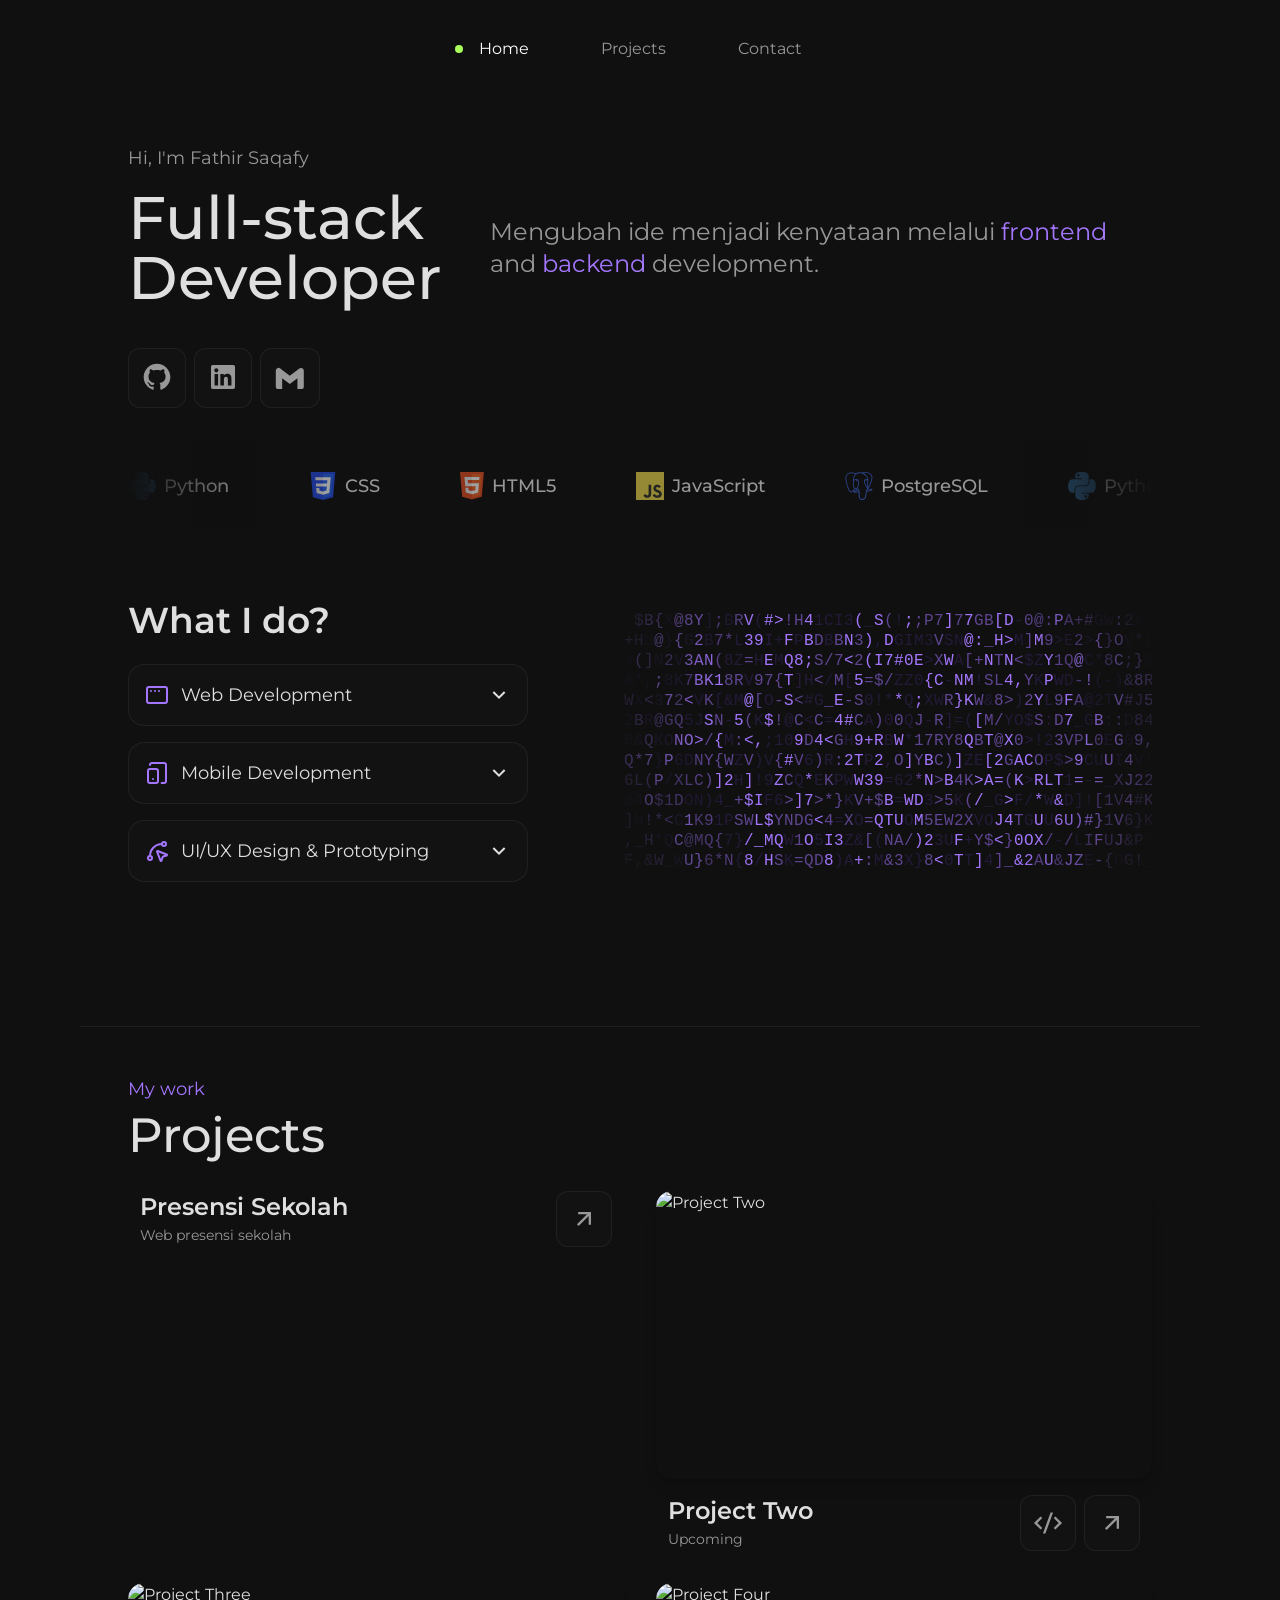
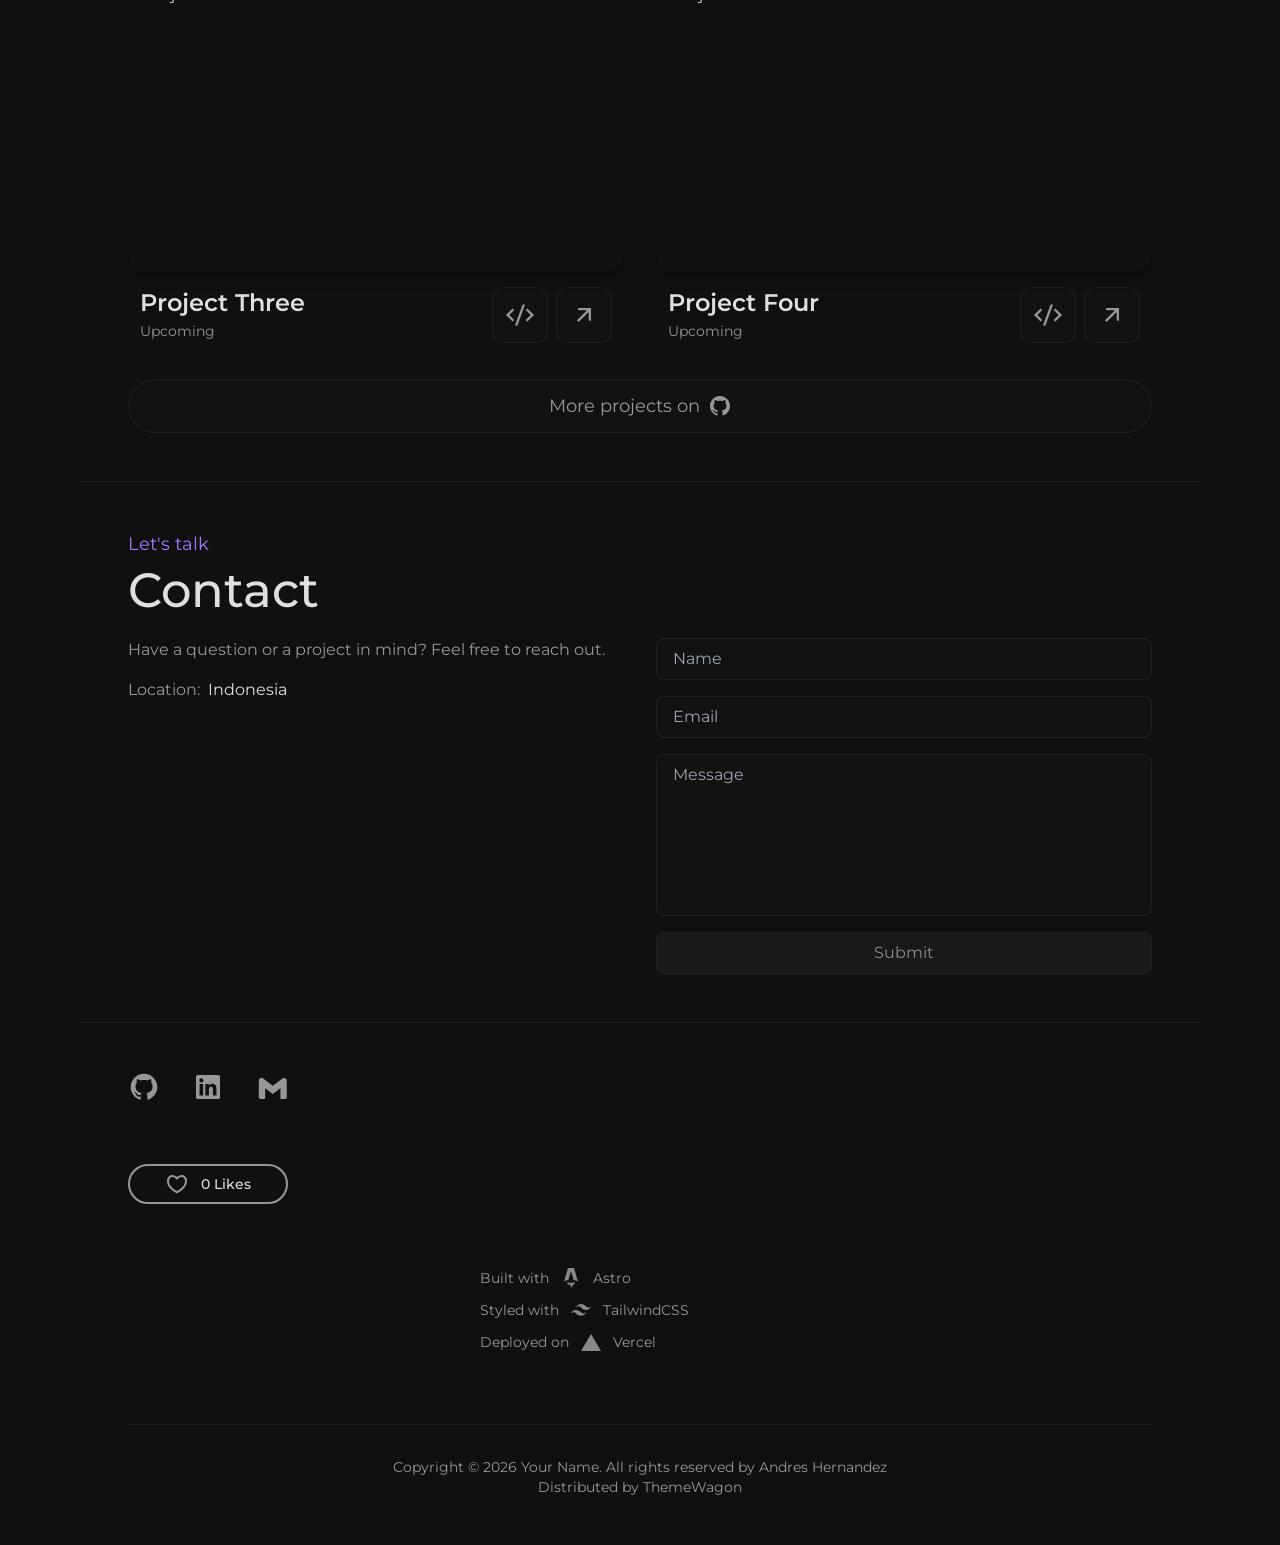
==== index.html @ 01f098cf "Initial portfolio site" ====
<!doctype html>
<html lang="en">
  <head>
    <meta charset="UTF-8" />
    <title>Fathir Saqafy | Portfolio</title>
    <meta
      name="description"
      content="Fathir Saqafy - Software Developer building interactive and seamless digital experiences with cutting-edge frontend development."
    />
    <meta name="viewport" content="width=device-width, initial-scale=1.0" />
    <link rel="icon" type="image/png" href="favicon.png" />
    <link rel="canonical" href="https://themewagon.github.io/dark-minimal/" />
    <meta property="og:title" content="Fathir Saqafy | Software Developer" />
    <meta
      property="og:description"
      content="Portfolio of Fathir Saqafy, Software Developer specializing in frontend and interactive experiences."
    />
    <meta
      property="og:image"
      content="https://themewagon.github.io/dark-minimal/og.image.png"
    />
    <meta
      property="og:url"
      content="https://themewagon.github.io/dark-minimal/"
    />
    <meta property="og:type" content="website" />
    <meta property="og:site_name" content="Your Name Portfolio" />
    <!-- Structured Data (JSON-LD) -->
    <script type="application/ld+json">
      {
        "@context": "https://schema.org",
        "@type": "Person",
        "name": "Fathir Saqafy",
        "alternateName": "Naravel",
        "url": "https://themewagon.github.io/dark-minimal/",
        "image": "https://themewagon.github.io/dark-minimal/og.image.png",
        "sameAs": ["https://github.com/ErrorDay", "https://linkedin.com"],
        "jobTitle": "Software Developer",
        "description": "Software Developer building interactive and seamless digital experiences."
      }
    </script>
    <link rel="stylesheet" href="css/style.css" />
  </head>
  <body class="bg-[--background] sm:px-28 lg:px-20 px-9">
    <div class="flex justify-center w-full" data-astro-cid-jbsoqdrt>
      <nav
        id="main-nav"
        class="fixed left-1/2 -translate-x-1/2 z-[100] bg-[var(--background)] border border-1 border-transparent backdrop-blur-xl transition-all duration-500 ease-in-out md:top-6 md:bottom-auto bottom-0 w-[80%]"
        data-astro-cid-jbsoqdrt
      >
        <div
          class="container mx-auto flex justify-center items-center p-3"
          data-astro-cid-jbsoqdrt
        >
          <ul
            class="flex w-full justify-between md:space-x-6 md:justify-center md:gap-12 gap-6"
            data-astro-cid-jbsoqdrt
          >
            <li class="flex-1 md:flex-none" data-astro-cid-jbsoqdrt>
              <a
                href="#home"
                class="flex flex-col items-center gap-1 text-[var(--white-icon)] transition-colors text-xs md:text-base relative group"
                data-astro-cid-jbsoqdrt
                ><div
                  class="absolute -left-6 top-1/2 -translate-y-1/2 w-2 h-2 rounded-full transition-all duration-300 scale-0 opacity-0 bg-[#A9FF5B] nav-indicator hidden md:block"
                  data-astro-cid-jbsoqdrt
                ></div>
                <span
                  class="md:hidden flex items-center justify-center w-6 h-6"
                  data-astro-cid-jbsoqdrt
                  ><fragment data-astro-cid-jbsoqdrt
                    ><svg
                      xmlns="http://www.w3.org/2000/svg"
                      viewBox="0 0 24 24"
                      width="24"
                      height="24"
                      fill="currentColor"
                    >
                      <path
                        d="M21 20C21 20.5523 20.5523 21 20 21H4C3.44772 21 3 20.5523 3 20V9.48907C3 9.18048 3.14247 8.88917 3.38606 8.69972L11.3861 2.47749C11.7472 2.19663 12.2528 2.19663 12.6139 2.47749L20.6139 8.69972C20.8575 8.88917 21 9.18048 21 9.48907V20ZM19 19V9.97815L12 4.53371L5 9.97815V19H19Z"
                      ></path></svg></fragment></span
                ><span class="hidden md:inline-block" data-astro-cid-jbsoqdrt
                  >Home</span
                ><span class="md:hidden" data-astro-cid-jbsoqdrt>Home</span></a
              >
            </li>
            <li class="flex-1 md:flex-none" data-astro-cid-jbsoqdrt>
              <a
                href="#projects"
                class="flex flex-col items-center gap-1 text-[var(--white-icon)] transition-colors text-xs md:text-base relative group"
                data-astro-cid-jbsoqdrt
                ><div
                  class="absolute -left-6 top-1/2 -translate-y-1/2 w-2 h-2 rounded-full transition-all duration-300 scale-0 opacity-0 bg-[#A9FF5B] nav-indicator hidden md:block"
                  data-astro-cid-jbsoqdrt
                ></div>
                <span
                  class="md:hidden flex items-center justify-center w-6 h-6"
                  data-astro-cid-jbsoqdrt
                  ><fragment data-astro-cid-jbsoqdrt
                    ><svg
                      xmlns="http://www.w3.org/2000/svg"
                      viewBox="0 0 24 24"
                      width="24"
                      height="24"
                      fill="currentColor"
                    >
                      <path
                        d="M4 5V19H20V7H11.5858L9.58579 5H4ZM12.4142 5H21C21.5523 5 22 5.44772 22 6V20C22 20.5523 21.5523 21 21 21H3C2.44772 21 2 20.5523 2 20V4C2 3.44772 2.44772 3 3 3H10.4142L12.4142 5Z"
                      ></path></svg></fragment></span
                ><span class="hidden md:inline-block" data-astro-cid-jbsoqdrt
                  >Projects</span
                ><span class="md:hidden" data-astro-cid-jbsoqdrt
                  >Projects</span
                ></a
              >
            </li>
            <li class="flex-1 md:flex-none" data-astro-cid-jbsoqdrt>
              <a
                href="#contact"
                class="flex flex-col items-center gap-1 text-[var(--white-icon)] transition-colors text-xs md:text-base relative group"
                data-astro-cid-jbsoqdrt
                ><div
                  class="absolute -left-6 top-1/2 -translate-y-1/2 w-2 h-2 rounded-full transition-all duration-300 scale-0 opacity-0 bg-[#A9FF5B] nav-indicator hidden md:block"
                  data-astro-cid-jbsoqdrt
                ></div>
                <span
                  class="md:hidden flex items-center justify-center w-6 h-6"
                  data-astro-cid-jbsoqdrt
                  ><fragment data-astro-cid-jbsoqdrt
                    ><svg
                      xmlns="http://www.w3.org/2000/svg"
                      viewBox="0 0 24 24"
                      width="24"
                      height="24"
                      fill="currentColor"
                    >
                      <path
                        d="M21.7267 2.95694L16.2734 22.0432C16.1225 22.5716 15.7979 22.5956 15.5563 22.1126L11 13L1.9229 9.36919C1.41322 9.16532 1.41953 8.86022 1.95695 8.68108L21.0432 2.31901C21.5716 2.14285 21.8747 2.43866 21.7267 2.95694ZM19.0353 5.09647L6.81221 9.17085L12.4488 11.4255L15.4895 17.5068L19.0353 5.09647Z"
                      ></path></svg></fragment></span
                ><span class="hidden md:inline-block" data-astro-cid-jbsoqdrt
                  >Contact</span
                ><span class="md:hidden" data-astro-cid-jbsoqdrt
                  >Contact</span
                ></a
              >
            </li>
          </ul>
        </div>
      </nav>
    </div>
    <section class="text-[var(--white)] mt-12 md:mt-0" id="home">
      <div class="max-w-5xl mx-auto space-y-8 md:py-36 pb-14">
        <div class="text-left space-y-4">
          <p class="text-md md:text-lg text-[var(--white-icon)] shiny-white">
            Hi, I'm Fathir Saqafy
          </p>
          <div
            class="flex flex-col lg:flex-row lg:items-center space-y-4 lg:space-y-0 lg:space-x-8 md:gap-4"
          >
            <h1
              class="text-[var(--white)] text-5xl md:text-6xl font-medium text-pretty leading-none"
            >
              Full-stack <br />
              Developer
            </h1>
            <p class="text-md md:text-2xl text-[var(--white-icon)]">
              Mengubah ide menjadi kenyataan melalui 
              <span class="text-[var(--sec)] shiny-sec">frontend</span>
              and
              <span class="text-[var(--sec)] shiny-sec">backend</span>
              development.
            </p>
          </div>
          <div class="flex justify-start gap-2 pt-3 md:pt-6">
            <a
              target="_blank"
              href="https://github.com/ErrorDay"
              aria-label="GitHub"
              class="text-[var(--white-icon)] hover:text-white transition duration-300 ease-in-out border border-1 border-[var(--white-icon-tr)] p-3 rounded-xl bg-[#1414149c] hover:bg-[var(--white-icon-tr)]"
              ><svg
                xmlns="http://www.w3.org/2000/svg"
                viewBox="0 0 24 24"
                fill="currentColor"
                class="size-8"
              >
                <path
                  d="M12.001 2C6.47598 2 2.00098 6.475 2.00098 12C2.00098 16.425 4.86348 20.1625 8.83848 21.4875C9.33848 21.575 9.52598 21.275 9.52598 21.0125C9.52598 20.775 9.51348 19.9875 9.51348 19.15C7.00098 19.6125 6.35098 18.5375 6.15098 17.975C6.03848 17.6875 5.55098 16.8 5.12598 16.5625C4.77598 16.375 4.27598 15.9125 5.11348 15.9C5.90098 15.8875 6.46348 16.625 6.65098 16.925C7.55098 18.4375 8.98848 18.0125 9.56348 17.75C9.65098 17.1 9.91348 16.6625 10.201 16.4125C7.97598 16.1625 5.65098 15.3 5.65098 11.475C5.65098 10.3875 6.03848 9.4875 6.67598 8.7875C6.57598 8.5375 6.22598 7.5125 6.77598 6.1375C6.77598 6.1375 7.61348 5.875 9.52598 7.1625C10.326 6.9375 11.176 6.825 12.026 6.825C12.876 6.825 13.726 6.9375 14.526 7.1625C16.4385 5.8625 17.276 6.1375 17.276 6.1375C17.826 7.5125 17.476 8.5375 17.376 8.7875C18.0135 9.4875 18.401 10.375 18.401 11.475C18.401 15.3125 16.0635 16.1625 13.8385 16.4125C14.201 16.725 14.5135 17.325 14.5135 18.2625C14.5135 19.6 14.501 20.675 14.501 21.0125C14.501 21.275 14.6885 21.5875 15.1885 21.4875C19.259 20.1133 21.9999 16.2963 22.001 12C22.001 6.475 17.526 2 12.001 2Z"
                ></path></svg></a
            ><a
              target="_blank"
              href="https://linkedin.com"
              aria-label="LinkedIn"
              class="text-[var(--white-icon)] hover:text-white transition duration-300 ease-in-out border border-1 border-[var(--white-icon-tr)] p-3 rounded-xl bg-[#1414149c] hover:bg-[var(--white-icon-tr)]"
              ><svg
                xmlns="http://www.w3.org/2000/svg"
                viewBox="0 0 24 24"
                fill="currentColor"
                class="size-8"
              >
                <path
                  d="M18.3362 18.339H15.6707V14.1622C15.6707 13.1662 15.6505 11.8845 14.2817 11.8845C12.892 11.8845 12.6797 12.9683 12.6797 14.0887V18.339H10.0142V9.75H12.5747V10.9207H12.6092C12.967 10.2457 13.837 9.53325 15.1367 9.53325C17.8375 9.53325 18.337 11.3108 18.337 13.6245V18.339H18.3362ZM7.00373 8.57475C6.14573 8.57475 5.45648 7.88025 5.45648 7.026C5.45648 6.1725 6.14648 5.47875 7.00373 5.47875C7.85873 5.47875 8.55173 6.1725 8.55173 7.026C8.55173 7.88025 7.85798 8.57475 7.00373 8.57475ZM8.34023 18.339H5.66723V9.75H8.34023V18.339ZM19.6697 3H4.32923C3.59498 3 3.00098 3.5805 3.00098 4.29675V19.7033C3.00098 20.4202 3.59498 21 4.32923 21H19.6675C20.401 21 21.001 20.4202 21.001 19.7033V4.29675C21.001 3.5805 20.401 3 19.6675 3H19.6697Z"
                ></path></svg></a
            ><a
              target="_blank"
              href="mailto:hello@example.com"
              aria-label="Email"
              class="text-[var(--white-icon)] hover:text-white transition duration-300 ease-in-out border border-1 border-[var(--white-icon-tr)] p-3 rounded-xl bg-[#1414149c] hover:bg-[var(--white-icon-tr)]"
              ><svg
                xmlns="http://www.w3.org/2000/svg"
                width="2.1em"
                height="2.1em"
                viewBox="0 0 24 24"
              >
                <path
                  fill="currentColor"
                  d="m18.73 5.41l-1.28 1L12 10.46L6.55 6.37l-1.28-1A2 2 0 0 0 2 7.05v11.59A1.36 1.36 0 0 0 3.36 20h3.19v-7.72L12 16.37l5.45-4.09V20h3.19A1.36 1.36 0 0 0 22 18.64V7.05a2 2 0 0 0-3.27-1.64"
                ></path></svg
            ></a>
          </div>
        </div>
        <div class="relative overflow-x-hidden py-8">
          <div
            class="pointer-events-none absolute inset-y-0 left-0 w-32 bg-gradient-to-r from-[var(--background)] to-transparent z-20"
          ></div>
          <div
            class="pointer-events-none absolute inset-y-0 right-0 w-32 bg-gradient-to-l from-[var(--background)] to-transparent z-20"
          ></div>
          <div class="flex animate-scroll w-max will-change-transform">
            <div class="flex items-center gap-2 pr-12 md:pr-20 group transition-all duration-300"
              aria-hidden="false"
            >
              <img
                src="svg/python.svg"
                alt="Python"
                class="h-7 w-auto object-contain transition-transform group-hover:scale-110 opacity-60"
                width="30"
                height="30"
                loading="eager"
                decoding="async"
              /><span
                class="text-lg font-medium text-[var(--white-icon)] whitespace-nowrap"
                >Python</span
              >
            </div>
            <div class="flex items-center gap-2 pr-12 md:pr-20 group transition-all duration-300"
              aria-hidden="false"
            >
              <img
                src="svg/CSS3.svg"
                alt="CSS"
                class="h-7 w-auto object-contain transition-transform group-hover:scale-110 opacity-60"
                width="30"
                height="30"
                loading="eager"
                decoding="async"
              /><span
                class="text-lg font-medium text-[var(--white-icon)] whitespace-nowrap"
                >CSS</span
              >
            </div>
            <div class="flex items-center gap-2 pr-12 md:pr-20 group transition-all duration-300"
              aria-hidden="false"
            >
              <img
                src="svg/HTML5.svg"
                alt="HTML5"
                class="h-7 w-auto object-contain transition-transform group-hover:scale-110 opacity-60"
                width="30"
                height="30"
                loading="eager"
                decoding="async"
              /><span
                class="text-lg font-medium text-[var(--white-icon)] whitespace-nowrap"
                >HTML5</span
              >
            </div>
            <div class="flex items-center gap-2 pr-12 md:pr-20 group transition-all duration-300"
              aria-hidden="false"
            >
              <img
                src="svg/javaScript.svg"
                alt="JavaScript"
                class="h-7 w-auto object-contain transition-transform group-hover:scale-110 opacity-60"
                width="30"
                height="30"
                loading="eager"
                decoding="async"
              /><span
                class="text-lg font-medium text-[var(--white-icon)] whitespace-nowrap"
                >JavaScript</span
              >
            </div>
            <div class="flex items-center gap-2 pr-12 md:pr-20 group transition-all duration-300"
              aria-hidden="false"
            >
              <img
                src="svg/postgresql.svg"
                alt="PostgreSQL"
                class="h-7 w-auto object-contain transition-transform group-hover:scale-110 opacity-60"
                width="30"
                height="30"
                loading="eager"
                decoding="async"
              /><span
                class="text-lg font-medium text-[var(--white-icon)] whitespace-nowrap"
                >PostgreSQL</span
              >
            </div>
            <div class="flex items-center gap-2 pr-12 md:pr-20 group transition-all duration-300"
              aria-hidden="true"
            >
              <img
                src="svg/python.svg"
                alt="Python"
                class="h-7 w-auto object-contain transition-transform group-hover:scale-110 opacity-60"
                width="30"
                height="30"
                loading="lazy"
                decoding="async"
              /><span
                class="text-lg font-medium text-[var(--white-icon)] whitespace-nowrap"
                >Python</span
              >
            </div>
            <div class="flex items-center gap-2 pr-12 md:pr-20 group transition-all duration-300"
              aria-hidden="true"
            >
              <img
                src="svg/CSS3.svg"
                alt="CSS"
                class="h-7 w-auto object-contain transition-transform group-hover:scale-110 opacity-60"
                width="30"
                height="30"
                loading="lazy"
                decoding="async"
              /><span
                class="text-lg font-medium text-[var(--white-icon)] whitespace-nowrap"
                >CSS</span
              >
            </div>
            <div class="flex items-center gap-2 pr-12 md:pr-20 group transition-all duration-300"
              aria-hidden="true"
            >
              <img
                src="svg/HTML5.svg"
                alt="HTML5"
                class="h-7 w-auto object-contain transition-transform group-hover:scale-110 opacity-60"
                width="30"
                height="30"
                loading="lazy"
                decoding="async"
              /><span
                class="text-lg font-medium text-[var(--white-icon)] whitespace-nowrap"
                >HTML5</span
              >
            </div>
            <div class="flex items-center gap-2 pr-12 md:pr-20 group transition-all duration-300"
              aria-hidden="true"
            >
              <img
                src="svg/javaScript.svg"
                alt="JavaScript"
                class="h-7 w-auto object-contain transition-transform group-hover:scale-110 opacity-60"
                width="30"
                height="30"
                loading="lazy"
                decoding="async"
              /><span
                class="text-lg font-medium text-[var(--white-icon)] whitespace-nowrap"
                >JavaScript</span
              >
            </div>
            <div class="flex items-center gap-2 pr-12 md:pr-20 group transition-all duration-300"
              aria-hidden="true"
            >
              <img
                src="svg/postgresql.svg"
                alt="PostgreSQL"
                class="h-7 w-auto object-contain transition-transform group-hover:scale-110 opacity-60"
                width="30"
                height="30"
                loading="lazy"
                decoding="async"
              /><span
                class="text-lg font-medium text-[var(--white-icon)] whitespace-nowrap"
                >PostgreSQL</span
              >
            </div>
          </div>
        </div>
        <div class="flex flex-col lg:flex-row items-center gap-8">
          <div class="text-left pt-3 md:pt-9">
            <h3
              class="text-[var(--white)] text-3xl md:text-4xl font-semibold md:mb-6"
            >
              What I do?
            </h3>
            <ul class="space-y-4 mt-4 text-lg">
              <li class="w-full">
                <div
                  class="md:w-[400px] w-full bg-[#1414149c] rounded-2xl text-left hover:bg-opacity-80 transition-all border border-[var(--white-icon-tr)] cursor-pointer overflow-hidden"
                >
                  <div class="flex items-center gap-3 p-4">
                    <svg
                      xmlns="http://www.w3.org/2000/svg"
                      width="24"
                      height="24"
                      viewBox="0 0 24 24"
                      fill="none"
                      stroke="currentColor"
                      stroke-width="2"
                      stroke-linecap="round"
                      stroke-linejoin="round"
                      class="lucide lucide-app-window-mac text-[var(--sec)]"
                    >
                      <rect width="20" height="16" x="2" y="4" rx="2"></rect>
                      <path d="M6 8h.01"></path>
                      <path d="M10 8h.01"></path>
                      <path d="M14 8h.01"></path>
                    </svg>
                    <div
                      class="flex items-center gap-2 flex-grow justify-between"
                    >
                      <div
                        class="min-w-0 max-w-[200px] md:max-w-none overflow-hidden"
                      >
                        <span class="block truncate text-[var(--white)] text-lg"
                          >Web Development</span
                        >
                      </div>
                      <svg
                        xmlns="http://www.w3.org/2000/svg"
                        viewBox="0 0 24 24"
                        fill="currentColor"
                        class="w-6 h-6 text-[var(--white)] transform transition-transform flex-shrink-0"
                      >
                        <path
                          d="M11.9999 13.1714L16.9497 8.22168L18.3639 9.63589L11.9999 15.9999L5.63599 9.63589L7.0502 8.22168L11.9999 13.1714Z"
                        ></path>
                      </svg>
                    </div>
                  </div>
                  <div
                    class="transition-all duration-300 px-4 max-h-0 opacity-0"
                  >
                    <ul
                      class="space-y-2 text-[var(--white-icon)] text-sm"
                      style="list-style: disc; padding-left: 1rem"
                    >
                      <li>Membangun sistem presensi berbasis web (Fullstack).</li>
                      <li>
                        Implementasi Responsive Design agar sistem dapat diakses
                        dengan mudah di berbagai perangkat.
                      </li>
                      <li>Website Portfolio.</li>
                    </ul>
                  </div>
                </div>
              </li>
              <li class="w-full">
                <div
                  class="md:w-[400px] w-full bg-[#1414149c] rounded-2xl text-left hover:bg-opacity-80 transition-all border border-[var(--white-icon-tr)] cursor-pointer overflow-hidden"
                >
                  <div class="flex items-center gap-3 p-4">
                    <svg
                      xmlns="http://www.w3.org/2000/svg"
                      width="24"
                      height="24"
                      viewBox="0 0 24 24"
                      fill="none"
                      stroke="currentColor"
                      stroke-width="2"
                      stroke-linecap="round"
                      stroke-linejoin="round"
                      class="lucide lucide-tablet-smartphone text-[var(--sec)]"
                    >
                      <rect width="10" height="14" x="3" y="8" rx="2"></rect>
                      <path
                        d="M5 4a2 2 0 0 1 2-2h12a2 2 0 0 1 2 2v16a2 2 0 0 1-2 2h-2.4"
                      ></path>
                      <path d="M8 18h.01"></path>
                    </svg>
                    <div
                      class="flex items-center gap-2 flex-grow justify-between"
                    >
                      <div
                        class="min-w-0 max-w-[200px] md:max-w-none overflow-hidden"
                      >
                        <span class="block truncate text-[var(--white)] text-lg"
                          >Mobile Development</span
                        >
                      </div>
                      <svg
                        xmlns="http://www.w3.org/2000/svg"
                        viewBox="0 0 24 24"
                        fill="currentColor"
                        class="w-6 h-6 text-[var(--white)] transform transition-transform flex-shrink-0"
                      >
                        <path
                          d="M11.9999 13.1714L16.9497 8.22168L18.3639 9.63589L11.9999 15.9999L5.63599 9.63589L7.0502 8.22168L11.9999 13.1714Z"
                        ></path>
                      </svg>
                    </div>
                  </div>
                  <div
                    class="transition-all duration-300 px-4 max-h-0 opacity-0"
                  >
                    <ul
                      class="space-y-2 text-[var(--white-icon)] text-sm"
                      style="list-style: disc; padding-left: 1rem"
                    >
                      <li>Membangun sistem presensi berbasis web (Fullstack).</li>
                      <li>Implementasi Responsive Design.</li>
                    </ul>
                  </div>
                </div>
              </li>
              <li class="w-full">
                <div
                  class="md:w-[400px] w-full bg-[#1414149c] rounded-2xl text-left hover:bg-opacity-80 transition-all border border-[var(--white-icon-tr)] cursor-pointer overflow-hidden"
                >
                  <div class="flex items-center gap-3 p-4">
                    <svg
                      xmlns="http://www.w3.org/2000/svg"
                      width="24"
                      height="24"
                      viewBox="0 0 24 24"
                      fill="none"
                      stroke="currentColor"
                      stroke-width="2"
                      stroke-linecap="round"
                      stroke-linejoin="round"
                      class="lucide lucide-spline-pointer text-[var(--sec)]"
                    >
                      <path
                        d="M12.034 12.681a.498.498 0 0 1 .647-.647l9 3.5a.5.5 0 0 1-.033.943l-3.444 1.068a1 1 0 0 0-.66.66l-1.067 3.443a.5.5 0 0 1-.943.033z"
                      ></path>
                      <path d="M5 17A12 12 0 0 1 17 5"></path>
                      <circle cx="19" cy="5" r="2"></circle>
                      <circle cx="5" cy="19" r="2"></circle>
                    </svg>
                    <div
                      class="flex items-center gap-2 flex-grow justify-between"
                    >
                      <div
                        class="min-w-0 max-w-[200px] md:max-w-none overflow-hidden"
                      >
                        <span class="block truncate text-[var(--white)] text-lg"
                          >UI/UX Design &amp; Prototyping</span
                        >
                      </div>
                      <svg
                        xmlns="http://www.w3.org/2000/svg"
                        viewBox="0 0 24 24"
                        fill="currentColor"
                        class="w-6 h-6 text-[var(--white)] transform transition-transform flex-shrink-0"
                      >
                        <path
                          d="M11.9999 13.1714L16.9497 8.22168L18.3639 9.63589L11.9999 15.9999L5.63599 9.63589L7.0502 8.22168L11.9999 13.1714Z"
                        ></path>
                      </svg>
                    </div>
                  </div>
                  <div
                    class="transition-all duration-300 px-4 max-h-0 opacity-0"
                  >
                    <ul
                      class="space-y-2 text-[var(--white-icon)] text-sm"
                      style="list-style: disc; padding-left: 1rem"
                    >
                      <li>
                        Perancangan antarmuka (UI) sederhana dan fungsional.
                      </li>
                      <li>
                        Memastikan pengalaman pengguna (UX) yang mudah
                        dipahami.
                      </li>
                    </ul>
                  </div>
                </div>
              </li>
            </ul>
          </div>
          <div
            class="flex justify-center md:w-full md:h-[292px] size-[290px] pt-3 md:pt-9 md:ml-16"
          >
            <div class="relative w-full h-full bg-[#101010] overflow-hidden">
              <canvas class="block w-full h-full"></canvas>
              <div
                class="absolute top-0 left-0 w-full h-full pointer-events-none bg-[radial-gradient(circle,_rgba(16,16,16,0)_60%,_rgba(16,16,16,1)_100%)]"
              ></div>
            </div>
          </div>
        </div>
      </div>
    </section>
    <section
      id="projects"
      class="py-12 border-t border-[#ffffff10] text-[var(--white)]"
    >
      <div class="max-w-5xl mx-auto">
        <h2 class="text-lg text-[var(--sec)] mb-2 shiny-sec">My work</h2>
        <h3 class="text-4xl md:text-5xl font-medium mb-8">Projects</h3>
        <div class="grid grid-cols-1 md:grid-cols-2 gap-8">
          <div class="group">
            <div class="flex items-center px-3">
              <div class="flex-grow">
                <h4 class="text-2xl font-semibold">
                  <a
                    href="https://presensi-sma.vercel.app/"
                    target="_blank"
                    rel="noopener noreferrer"
                    class="hover:text-[var(--white)]"
                    >Presensi Sekolah</a
                  >
                </h4>
                <span class="py-1 text-sm text-[var(--white-icon)]"
                  >Web presensi sekolah</span
  >
              </div>
              <a
                target="_blank"
                rel="noopener noreferrer"
                href="https://presensi-sma.vercel.app/"
                aria-label="Buka aplikasi Presensi Sekolah"
                class="size-14 flex justify-center items-center text-[var(--white-icon)] hover:text-white transition duration-300 ease-in-out border border-1 border-[var(--white-icon-tr)] p-3 rounded-xl bg-[#1414149c] hover:bg-[var(--white-icon-tr)]"
                ><svg
                  xmlns="http://www.w3.org/2000/svg"
                  viewBox="0 0 24 24"
                  fill="currentColor"
                  class="size-7"
                >
                  <path
                    d="M16.0037 9.41421L7.39712 18.0208L5.98291 16.6066L14.5895 8H7.00373V6H18.0037V17H16.0037V9.41421Z"
                  ></path></svg
              ></a>
            </div>
          </div>
          <div class="group">
            <a href="#!" target="_blank" rel="noopener noreferrer" class="block"
              ><div
                class="rounded-2xl overflow-hidden shadow-lg hover:shadow-xl transition-shadow duration-300 mb-4"
              >
                <img
                  src="https://placehold.co/600x400/1a1a1a/ffffff?text=Project+Two"
                  alt="Project Two"
                  class="w-full h-48 md:h-72 object-cover group-hover:scale-105 transition-transform duration-300"
                />
              </div>
              <div class="flex items-center px-3">
                <div class="flex-grow">
                  <h4 class="text-2xl font-semibold">Project Two</h4>
                  <span class="py-1 text-sm text-[var(--white-icon)]"
                    >Upcoming</span
                  >
                </div>
                <div class="flex gap-2 ml-auto">
                  <a
                    target="_blank"
                    href="https://github.com/ErrorDay"
                    aria-label="GitHub"
                    class="size-14 flex justify-center items-center text-[var(--white-icon)] hover:text-white transition duration-300 ease-in-out border border-1 border-[var(--white-icon-tr)] p-3 rounded-xl bg-[#1414149c] hover:bg-[var(--white-icon-tr)]"
                    ><svg
                      xmlns="http://www.w3.org/2000/svg"
                      viewBox="0 0 24 24"
                      fill="currentColor"
                      class="size-7"
                    >
                      <path
                        d="M24 12L18.3431 17.6569L16.9289 16.2426L21.1716 12L16.9289 7.75736L18.3431 6.34315L24 12ZM2.82843 12L7.07107 16.2426L5.65685 17.6569L0 12L5.65685 6.34315L7.07107 7.75736L2.82843 12ZM9.78845 21H7.66009L14.2116 3H16.3399L9.78845 21Z"
                      ></path></svg></a
                  ><a
                    target="_blank"
                    href="#!"
                    aria-label="Preview"
                    class="size-14 flex justify-center items-center text-[var(--white-icon)] hover:text-white transition duration-300 ease-in-out border border-1 border-[var(--white-icon-tr)] p-3 rounded-xl bg-[#1414149c] hover:bg-[var(--white-icon-tr)]"
                    ><svg
                      xmlns="http://www.w3.org/2000/svg"
                      viewBox="0 0 24 24"
                      fill="currentColor"
                      class="size-7"
                    >
                      <path
                        d="M16.0037 9.41421L7.39712 18.0208L5.98291 16.6066L14.5895 8H7.00373V6H18.0037V17H16.0037V9.41421Z"
                      ></path></svg
                  ></a>
                </div></div
            ></a>
          </div>
          <div class="group">
            <a href="#!" target="_blank" rel="noopener noreferrer" class="block"
              ><div
                class="rounded-2xl overflow-hidden shadow-lg hover:shadow-xl transition-shadow duration-300 mb-4"
              >
                <img
                  src="https://placehold.co/600x400/1a1a1a/ffffff?text=Project+Three"
                  alt="Project Three"
                  class="w-full h-48 md:h-72 object-cover group-hover:scale-105 transition-transform duration-300"
                />
              </div>
              <div class="flex items-center px-3">
                <div class="flex-grow">
                  <h4 class="text-2xl font-semibold">Project Three</h4>
                  <span class="py-1 text-sm text-[var(--white-icon)]"
                    >Upcoming</span
                  >
                </div>
                <div class="flex gap-2 ml-auto">
                  <a
                    target="_blank"
                    href="https://github.com/ErrorDay"
                    aria-label="GitHub"
                    class="size-14 flex justify-center items-center text-[var(--white-icon)] hover:text-white transition duration-300 ease-in-out border border-1 border-[var(--white-icon-tr)] p-3 rounded-xl bg-[#1414149c] hover:bg-[var(--white-icon-tr)]"
                    ><svg
                      xmlns="http://www.w3.org/2000/svg"
                      viewBox="0 0 24 24"
                      fill="currentColor"
                      class="size-7"
                    >
                      <path
                        d="M24 12L18.3431 17.6569L16.9289 16.2426L21.1716 12L16.9289 7.75736L18.3431 6.34315L24 12ZM2.82843 12L7.07107 16.2426L5.65685 17.6569L0 12L5.65685 6.34315L7.07107 7.75736L2.82843 12ZM9.78845 21H7.66009L14.2116 3H16.3399L9.78845 21Z"
                      ></path></svg></a
                  ><a
                    target="_blank"
                    href="#!"
                    aria-label="Preview"
                    class="size-14 flex justify-center items-center text-[var(--white-icon)] hover:text-white transition duration-300 ease-in-out border border-1 border-[var(--white-icon-tr)] p-3 rounded-xl bg-[#1414149c] hover:bg-[var(--white-icon-tr)]"
                    ><svg
                      xmlns="http://www.w3.org/2000/svg"
                      viewBox="0 0 24 24"
                      fill="currentColor"
                      class="size-7"
                    >
                      <path
                        d="M16.0037 9.41421L7.39712 18.0208L5.98291 16.6066L14.5895 8H7.00373V6H18.0037V17H16.0037V9.41421Z"
                      ></path></svg
                  ></a>
                </div></div
            ></a>
          </div>
          <div class="group">
            <a href="#!" target="_blank" rel="noopener noreferrer" class="block"
              ><div
                class="rounded-2xl overflow-hidden shadow-lg hover:shadow-xl transition-shadow duration-300 mb-4"
              >
                <img
                  src="https://placehold.co/600x400/1a1a1a/ffffff?text=Project+Four"
                  alt="Project Four"
                  class="w-full h-48 md:h-72 object-cover group-hover:scale-105 transition-transform duration-300"
                />
              </div>
              <div class="flex items-center px-3">
                <div class="flex-grow">
                  <h4 class="text-2xl font-semibold">Project Four</h4>
                  <span class="py-1 text-sm text-[var(--white-icon)]"
                    >Upcoming</span
                  >
                </div>
                <div class="flex gap-2 ml-auto">
                  <a
                    target="_blank"
                    href="https://github.com/ErrorDay"
                    aria-label="GitHub"
                    class="size-14 flex justify-center items-center text-[var(--white-icon)] hover:text-white transition duration-300 ease-in-out border border-1 border-[var(--white-icon-tr)] p-3 rounded-xl bg-[#1414149c] hover:bg-[var(--white-icon-tr)]"
                    ><svg
                      xmlns="http://www.w3.org/2000/svg"
                      viewBox="0 0 24 24"
                      fill="currentColor"
                      class="size-7"
                    >
                      <path
                        d="M24 12L18.3431 17.6569L16.9289 16.2426L21.1716 12L16.9289 7.75736L18.3431 6.34315L24 12ZM2.82843 12L7.07107 16.2426L5.65685 17.6569L0 12L5.65685 6.34315L7.07107 7.75736L2.82843 12ZM9.78845 21H7.66009L14.2116 3H16.3399L9.78845 21Z"
                      ></path></svg></a
                  ><a
                    target="_blank"
                    href="#!"
                    aria-label="Preview"
                    class="size-14 flex justify-center items-center text-[var(--white-icon)] hover:text-white transition duration-300 ease-in-out border border-1 border-[var(--white-icon-tr)] p-3 rounded-xl bg-[#1414149c] hover:bg-[var(--white-icon-tr)]"
                    ><svg
                      xmlns="http://www.w3.org/2000/svg"
                      viewBox="0 0 24 24"
                      fill="currentColor"
                      class="size-7"
                    >
                      <path
                        d="M16.0037 9.41421L7.39712 18.0208L5.98291 16.6066L14.5895 8H7.00373V6H18.0037V17H16.0037V9.41421Z"
                      ></path></svg
                  ></a>
                </div></div
            ></a>
          </div>
        </div>
        <a
          target="_blank"
          href="https://github.com/ErrorDay"
          aria-label="GitHub"
          class="w-full flex items-center justify-center gap-2 mt-9 text-[var(--white-icon)] hover:text-white transition duration-300 ease-in-out border border-[var(--white-icon-tr)] p-3 rounded-full bg-[#1414149c] hover:bg-[var(--white-icon-tr)] hover:scale-105"
          ><span class="md:text-lg text-md">More projects on</span
          ><svg
            xmlns="http://www.w3.org/2000/svg"
            viewBox="0 0 24 24"
            fill="currentColor"
            class="size-6"
          >
            <path
              d="M12.001 2C6.47598 2 2.00098 6.475 2.00098 12C2.00098 16.425 4.86348 20.1625 8.83848 21.4875C9.33848 21.575 9.52598 21.275 9.52598 21.0125C9.52598 20.775 9.51348 19.9875 9.51348 19.15C7.00098 19.6125 6.35098 18.5375 6.15098 17.975C6.03848 17.6875 5.55098 16.8 5.12598 16.5625C4.77598 16.375 4.27598 15.9125 5.11348 15.9C5.90098 15.8875 6.46348 16.625 6.65098 16.925C7.55098 18.4375 8.98848 18.0125 9.56348 17.75C9.65098 17.1 9.91348 16.6625 10.201 16.4125C7.97598 16.1625 5.65098 15.3 5.65098 11.475C5.65098 10.3875 6.03848 9.4875 6.67598 8.7875C6.57598 8.5375 6.22598 7.5125 6.77598 6.1375C6.77598 6.1375 7.61348 5.875 9.52598 7.1625C10.326 6.9375 11.176 6.825 12.026 6.825C12.876 6.825 13.726 6.9375 14.526 7.1625C16.4385 5.8625 17.276 6.1375 17.276 6.1375C17.826 7.5125 17.476 8.5375 17.376 8.7875C18.0135 9.4875 18.401 10.375 18.401 11.475C18.401 15.3125 16.0635 16.1625 13.8385 16.4125C14.201 16.725 14.5135 17.325 14.5135 18.2625C14.5135 19.6 14.501 20.675 14.501 21.0125C14.501 21.275 14.6885 21.5875 15.1885 21.4875C19.259 20.1133 21.9999 16.2963 22.001 12C22.001 6.475 17.526 2 12.001 2Z"
            ></path></svg
        ></a>
      </div>
    </section>
    <section id="contact" class="w-full py-12 border-t border-[#ffffff10]">
      <div class="max-w-5xl mx-auto">
        <h2 class="text-lg text-[var(--sec)] mb-2 shiny-sec">Let's talk</h2>
        <h3 class="text-4xl md:text-5xl font-medium text-[var(--white)] mb-6">
          Contact
        </h3>
        <div class="grid grid-cols-1 md:grid-cols-2 gap-8">
          <div class="text-[var(--white-icon)]">
            <p class="mb-4">
              Have a question or a project in mind? Feel free to reach out.
            </p>
            <div class="flex items-center gap-2">
              <span>Location:</span
              ><span class="text-[var(--white)]">Indonesia</span>
            </div>
          </div>
          <div>
            <form
              id="contact-form"
              action="https://formspree.io/f/YOUR_FORM_ID_HERE"
              method="POST"
              class="flex flex-col gap-4"
            >
              <input
                type="text"
                name="from_name"
                placeholder="Name"
                required
                class="px-4 py-2 bg-[#1414149c] text-[var(--white)] border border-[var(--white-icon-tr)] rounded-lg focus:outline-none focus:ring-2 focus:ring-[var(--sec)]"
              /><input
                type="email"
                name="reply_to"
                placeholder="Email"
                required
                class="px-4 py-2 bg-[#1414149c] text-[var(--white)] border border-[var(--white-icon-tr)] rounded-lg focus:outline-none focus:ring-2 focus:ring-[var(--sec)]"
              /><textarea
                name="message"
                placeholder="Message"
                rows="6"
                required
                class="px-4 py-2 bg-[#1414149c] text-[var(--white)] border border-[var(--white-icon-tr)] rounded-lg focus:outline-none focus:ring-2 focus:ring-[var(--sec)] resize-none"
              ></textarea
              ><button
                type="submit"
                class="px-4 py-2 bg-[var(--white-icon-tr)] text-[var(--white)] rounded-lg opacity-60 transition-opacity border border-[var(--white-icon-tr)] hover:opacity-100 hover:bg-[var(--white-icon-tr)]"
              >
                Submit
              </button>
            </form>
            <div
              id="form-message"
              class="hidden justify-center items-center mt-4 text-[var(--white)] text-lg"
            >
              ✅ Thank you for your message!
            </div>
          </div>
        </div>
      </div>
    </section>
    <footer class="w-full py-12 border-t border-[#ffffff10]">
      <div class="max-w-5xl mx-auto">
        <div class="grid grid-cols-1 lg:grid-cols-2 gap-6 lg:gap-10">
          <div
            class="flex flex-col lg:items-start items-center space-y-6 gap-9"
          >
            <div class="flex space-x-6 sm:space-x-8">
              <a
                href="https://github.com/ErrorDay"
                target="_blank"
                class="flex flex-col items-center group"
                aria-label="GitHub"
                ><div
                  class="text-[var(--white-icon)] hover:text-[var(--white)] transition duration-300 ease-in-out"
                >
                  <div>
                    <svg
                      xmlns="http://www.w3.org/2000/svg"
                      viewBox="0 0 24 24"
                      fill="currentColor"
                      class="size-8"
                    >
                      <path
                        d="M12.001 2C6.47598 2 2.00098 6.475 2.00098 12C2.00098 16.425 4.86348 20.1625 8.83848 21.4875C9.33848 21.575 9.52598 21.275 9.52598 21.0125C9.52598 20.775 9.51348 19.9875 9.51348 19.15C7.00098 19.6125 6.35098 18.5375 6.15098 17.975C6.03848 17.6875 5.55098 16.8 5.12598 16.5625C4.77598 16.375 4.27598 15.9125 5.11348 15.9C5.90098 15.8875 6.46348 16.625 6.65098 16.925C7.55098 18.4375 8.98848 18.0125 9.56348 17.75C9.65098 17.1 9.91348 16.6625 10.201 16.4125C7.97598 16.1625 5.65098 15.3 5.65098 11.475C5.65098 10.3875 6.03848 9.4875 6.67598 8.7875C6.57598 8.5375 6.22598 7.5125 6.77598 6.1375C6.77598 6.1375 7.61348 5.875 9.52598 7.1625C10.326 6.9375 11.176 6.825 12.026 6.825C12.876 6.825 13.726 6.9375 14.526 7.1625C16.4385 5.8625 17.276 6.1375 17.276 6.1375C17.826 7.5125 17.476 8.5375 17.376 8.7875C18.0135 9.4875 18.401 10.375 18.401 11.475C18.401 15.3125 16.0635 16.1625 13.8385 16.4125C14.201 16.725 14.5135 17.325 14.5135 18.2625C14.5135 19.6 14.501 20.675 14.501 21.0125C14.501 21.275 14.6885 21.5875 15.1885 21.4875C19.259 20.1133 21.9999 16.2963 22.001 12C22.001 6.475 17.526 2 12.001 2Z"
                      ></path>
                    </svg>
                  </div></div></a
              ><a
                href="https://linkedin.com"
                target="_blank"
                class="flex flex-col items-center group"
                aria-label="LinkedIn"
                ><div
                  class="text-[var(--white-icon)] hover:text-[var(--white)] transition duration-300 ease-in-out"
                >
                  <div>
                    <svg
                      xmlns="http://www.w3.org/2000/svg"
                      viewBox="0 0 24 24"
                      fill="currentColor"
                      class="size-8"
                    >
                      <path
                        d="M18.3362 18.339H15.6707V14.1622C15.6707 13.1662 15.6505 11.8845 14.2817 11.8845C12.892 11.8845 12.6797 12.9683 12.6797 14.0887V18.339H10.0142V9.75H12.5747V10.9207H12.6092C12.967 10.2457 13.837 9.53325 15.1367 9.53325C17.8375 9.53325 18.337 11.3108 18.337 13.6245V18.339H18.3362ZM7.00373 8.57475C6.14573 8.57475 5.45648 7.88025 5.45648 7.026C5.45648 6.1725 6.14648 5.47875 7.00373 5.47875C7.85873 5.47875 8.55173 6.1725 8.55173 7.026C8.55173 7.88025 7.85798 8.57475 7.00373 8.57475ZM8.34023 18.339H5.66723V9.75H8.34023V18.339ZM19.6697 3H4.32923C3.59498 3 3.00098 3.5805 3.00098 4.29675V19.7033C3.00098 20.4202 3.59498 21 4.32923 21H19.6675C20.401 21 21.001 20.4202 21.001 19.7033V4.29675C21.001 3.5805 20.401 3 19.6675 3H19.6697Z"
                      ></path>
                    </svg>
                  </div></div></a
              ><a
                href="mailto:hello@example.com"
                target="_blank"
                class="flex flex-col items-center group"
                aria-label="Email"
                ><div
                  class="text-[var(--white-icon)] hover:text-[var(--white)] transition duration-300 ease-in-out"
                >
                  <div>
                    <svg
                      xmlns="http://www.w3.org/2000/svg"
                      width="2.1em"
                      height="2.1em"
                      viewBox="0 0 24 24"
                    >
                      <path
                        fill="currentColor"
                        d="m18.73 5.41l-1.28 1L12 10.46L6.55 6.37l-1.28-1A2 2 0 0 0 2 7.05v11.59A1.36 1.36 0 0 0 3.36 20h3.19v-7.72L12 16.37l5.45-4.09V20h3.19A1.36 1.36 0 0 0 22 18.64V7.05a2 2 0 0 0-3.27-1.64"
                      />
                    </svg>
                  </div></div
              ></a>
            </div>
            <div id="like-button"></div>
          </div>
          <div class="flex flex-col items-center space-y-6">
            <div class="grid grid-cols-1 gap-3 w-full max-w-xs py-6">
              <div
                class="flex items-center justify-center lg:justify-normal space-x-3"
              >
                <span class="text-[var(--white-icon)] text-sm">Built with</span
                ><img
                  src="svg/astro.svg"
                  alt="Astro Logo"
                  class="h-5 w-5 object-contain filter brightness-0 invert opacity-50"
                  loading="lazy"
                /><span class="text-[var(--white-icon)] text-sm">Astro</span>
              </div>
              <div
                class="flex items-center justify-center lg:justify-normal space-x-3"
              >
                <span class="text-[var(--white-icon)] text-sm">Styled with</span
                ><img
                  src="svg/tailwindcss.svg"
                  alt="TailwindCSS Logo"
                  class="h-5 w-5 object-contain filter brightness-0 invert opacity-50"
                  loading="lazy"
                /><span class="text-[var(--white-icon)] text-sm"
                  >TailwindCSS</span
                >
              </div>
              <div
                class="flex items-center justify-center lg:justify-normal space-x-3"
              >
                <span class="text-[var(--white-icon)] text-sm">Deployed on</span
                ><img
                  src="svg/vercel.svg"
                  alt="Vercel Logo"
                  class="h-5 w-5 object-contain filter brightness-0 invert opacity-50"
                  loading="lazy"
                /><span class="text-[var(--white-icon)] text-sm">Vercel</span>
              </div>
            </div>
          </div>
        </div>
        <div class="mt-12 pt-8 border-t border-[#ffffff10]">
          <p class="text-center text-sm text-[var(--white-icon)] space-y-2">
            <!-- If you are using this template, by MIT License you can't remove the copyright notice --><span
              class="block sm:inline"
              >Copyright © 2026 Your Name. All rights reserved by
              <a
                target="_blank"
                class="text-[var(--white-icon)] hover:text-[var(--white)] transition duration-300 ease-in-out"
                href="https://github.com/Gothsec"
                target="_blank"
                >Andres Hernandez</a
              >
              <br />
              Distributed by
              <a
                target="_blank"
                class="text-[var(--white-icon)] hover:text-[var(--white)] transition duration-300 ease-in-out"
                href="https://themewagon.com"
                target="_blank"
                >ThemeWagon</a
              ></span
            >
          </p>
        </div>
      </div>
    </footer>
    <script src="js/main.js" defer></script>
  </body>
</html>
---- css/style.css ----
*,:before,:after,::backdrop{--tw-border-spacing-x:0;--tw-border-spacing-y:0;--tw-translate-x:0;--tw-translate-y:0;--tw-rotate:0;--tw-skew-x:0;--tw-skew-y:0;--tw-scale-x:1;--tw-scale-y:1;--tw-pan-x: ;--tw-pan-y: ;--tw-pinch-zoom: ;--tw-scroll-snap-strictness:proximity;--tw-gradient-from-position: ;--tw-gradient-via-position: ;--tw-gradient-to-position: ;--tw-ordinal: ;--tw-slashed-zero: ;--tw-numeric-figure: ;--tw-numeric-spacing: ;--tw-numeric-fraction: ;--tw-ring-inset: ;--tw-ring-offset-width:0px;--tw-ring-offset-color:#fff;--tw-ring-color:#3b82f680;--tw-ring-offset-shadow:0 0 #0000;--tw-ring-shadow:0 0 #0000;--tw-shadow:0 0 #0000;--tw-shadow-colored:0 0 #0000;--tw-blur: ;--tw-brightness: ;--tw-contrast: ;--tw-grayscale: ;--tw-hue-rotate: ;--tw-invert: ;--tw-saturate: ;--tw-sepia: ;--tw-drop-shadow: ;--tw-backdrop-blur: ;--tw-backdrop-brightness: ;--tw-backdrop-contrast: ;--tw-backdrop-grayscale: ;--tw-backdrop-hue-rotate: ;--tw-backdrop-invert: ;--tw-backdrop-opacity: ;--tw-backdrop-saturate: ;--tw-backdrop-sepia: ;--tw-contain-size: ;--tw-contain-layout: ;--tw-contain-paint: ;--tw-contain-style: }*,:before,:after{box-sizing:border-box;border:0 solid #e5e7eb}:before,:after{--tw-content:""}html,:host{-webkit-text-size-adjust:100%;-moz-tab-size:4;-o-tab-size:4;tab-size:4;font-feature-settings:normal;font-variation-settings:normal;-webkit-tap-highlight-color:transparent;font-family:ui-sans-serif,system-ui,sans-serif,Apple Color Emoji,Segoe UI Emoji,Segoe UI Symbol,Noto Color Emoji;line-height:1.5}body{line-height:inherit;margin:0}hr{height:0;color:inherit;border-top-width:1px}abbr:where([title]){text-decoration:underline dotted}h1,h2,h3,h4,h5,h6{font-size:inherit;font-weight:inherit}a{color:inherit;text-decoration:inherit}b,strong{font-weight:bolder}code,kbd,samp,pre{font-feature-settings:normal;font-variation-settings:normal;font-family:ui-monospace,SFMono-Regular,Menlo,Monaco,Consolas,Liberation Mono,Courier New,monospace;font-size:1em}small{font-size:80%}sub,sup{vertical-align:baseline;font-size:75%;line-height:0;position:relative}sub{bottom:-.25em}sup{top:-.5em}table{text-indent:0;border-color:inherit;border-collapse:collapse}button,input,optgroup,select,textarea{font-feature-settings:inherit;font-variation-settings:inherit;font-family:inherit;font-size:100%;font-weight:inherit;line-height:inherit;letter-spacing:inherit;color:inherit;margin:0;padding:0}button,select{text-transform:none}button,input:where([type=button]),input:where([type=reset]),input:where([type=submit]){-webkit-appearance:button;background-color:#0000;background-image:none}:-moz-focusring{outline:auto}:-moz-ui-invalid{box-shadow:none}progress{vertical-align:baseline}::-webkit-inner-spin-button,::-webkit-outer-spin-button{height:auto}[type=search]{-webkit-appearance:textfield;outline-offset:-2px}::-webkit-search-decoration{-webkit-appearance:none}::-webkit-file-upload-button{-webkit-appearance:button;font:inherit}summary{display:list-item}blockquote,dl,dd,h1,h2,h3,h4,h5,h6,hr,figure,p,pre{margin:0}fieldset{margin:0;padding:0}legend{padding:0}ol,ul,menu{margin:0;padding:0;list-style:none}dialog{padding:0}textarea{resize:vertical}input::-moz-placeholder,textarea::-moz-placeholder{opacity:1;color:#9ca3af}input::placeholder,textarea::placeholder{opacity:1;color:#9ca3af}button,[role=button]{cursor:pointer}:disabled{cursor:default}img,svg,video,canvas,audio,iframe,embed,object{vertical-align:middle;display:block}img,video{max-width:100%;height:auto}[hidden]:where(:not([hidden=until-found])){display:none}.container{width:100%}@media (width>=640px){.container{max-width:640px}}@media (width>=768px){.container{max-width:768px}}@media (width>=1024px){.container{max-width:1024px}}@media (width>=1280px){.container{max-width:1280px}}@media (width>=1536px){.container{max-width:1536px}}.pointer-events-none{pointer-events:none}.fixed{position:fixed}.absolute{position:absolute}.relative{position:relative}.inset-y-0{top:0;bottom:0}.-left-6{left:-1.5rem}.bottom-0{bottom:0}.left-0{left:0}.left-1\/2{left:50%}.right-0{right:0}.top-0{top:0}.top-1\/2{top:50%}.z-20{z-index:20}.z-\[100\]{z-index:100}.mx-auto{margin-left:auto;margin-right:auto}.mb-2{margin-bottom:.5rem}.mb-4{margin-bottom:1rem}.mb-6{margin-bottom:1.5rem}.mb-8{margin-bottom:2rem}.ml-auto{margin-left:auto}.mt-12{margin-top:3rem}.mt-4{margin-top:1rem}.mt-9{margin-top:2.25rem}.block{display:block}.flex{display:flex}.grid{display:grid}.hidden{display:none}.size-14{width:3.5rem;height:3.5rem}.size-6{width:1.5rem;height:1.5rem}.size-7{width:1.75rem;height:1.75rem}.size-8{width:2rem;height:2rem}.size-\[290px\]{width:290px;height:290px}.h-10{height:2.5rem}.h-2{height:.5rem}.h-40{height:10rem}.h-48{height:12rem}.h-5{height:1.25rem}.h-6{height:1.5rem}.h-7{height:1.75rem}.h-full{height:100%}.max-h-0{max-height:0}.max-h-\[500px\]{max-height:500px}.w-2{width:.5rem}.w-32{width:8rem}.w-40{width:10rem}.w-5{width:1.25rem}.w-6{width:1.5rem}.w-\[80\%\]{width:80%}.w-auto{width:auto}.w-full{width:100%}.w-max{width:max-content}.min-w-0{min-width:0}.max-w-5xl{max-width:64rem}.max-w-\[200px\]{max-width:200px}.max-w-xs{max-width:20rem}.flex-1{flex:1}.flex-shrink-0{flex-shrink:0}.flex-grow{flex-grow:1}.-translate-x-1\/2{--tw-translate-x:-50%;transform:translate(var(--tw-translate-x), var(--tw-translate-y)) rotate(var(--tw-rotate)) skewX(var(--tw-skew-x)) skewY(var(--tw-skew-y)) scaleX(var(--tw-scale-x)) scaleY(var(--tw-scale-y))}.-translate-y-1\/2{--tw-translate-y:-50%;transform:translate(var(--tw-translate-x), var(--tw-translate-y)) rotate(var(--tw-rotate)) skewX(var(--tw-skew-x)) skewY(var(--tw-skew-y)) scaleX(var(--tw-scale-x)) scaleY(var(--tw-scale-y))}.rotate-180{--tw-rotate:180deg;transform:translate(var(--tw-translate-x), var(--tw-translate-y)) rotate(var(--tw-rotate)) skewX(var(--tw-skew-x)) skewY(var(--tw-skew-y)) scaleX(var(--tw-scale-x)) scaleY(var(--tw-scale-y))}.scale-0{--tw-scale-x:0;--tw-scale-y:0;transform:translate(var(--tw-translate-x), var(--tw-translate-y)) rotate(var(--tw-rotate)) skewX(var(--tw-skew-x)) skewY(var(--tw-skew-y)) scaleX(var(--tw-scale-x)) scaleY(var(--tw-scale-y))}.scale-110{--tw-scale-x:1.1;--tw-scale-y:1.1;transform:translate(var(--tw-translate-x), var(--tw-translate-y)) rotate(var(--tw-rotate)) skewX(var(--tw-skew-x)) skewY(var(--tw-skew-y)) scaleX(var(--tw-scale-x)) scaleY(var(--tw-scale-y))}.transform{transform:translate(var(--tw-translate-x), var(--tw-translate-y)) rotate(var(--tw-rotate)) skewX(var(--tw-skew-x)) skewY(var(--tw-skew-y)) scaleX(var(--tw-scale-x)) scaleY(var(--tw-scale-y))}@keyframes heart-pulse{0%{transform:scale(1)}25%{transform:scale(1.1)}50%{transform:scale(1)}75%{transform:scale(1.06)}to{transform:scale(1)}}.animate-heart-pulse{animation:.6s ease-in-out heart-pulse}.cursor-default{cursor:default}.cursor-pointer{cursor:pointer}.resize-none{resize:none}.resize{resize:both}.grid-cols-1{grid-template-columns:repeat(1,minmax(0,1fr))}.flex-col{flex-direction:column}.items-center{align-items:center}.justify-start{justify-content:flex-start}.justify-center{justify-content:center}.justify-between{justify-content:space-between}.gap-1{gap:.25rem}.gap-2{gap:.5rem}.gap-3{gap:.75rem}.gap-4{gap:1rem}.gap-6{gap:1.5rem}.gap-8{gap:2rem}.gap-9{gap:2.25rem}.space-x-3>:not([hidden])~:not([hidden]){--tw-space-x-reverse:0;margin-right:calc(.75rem * var(--tw-space-x-reverse));margin-left:calc(.75rem * calc(1 - var(--tw-space-x-reverse)))}.space-x-6>:not([hidden])~:not([hidden]){--tw-space-x-reverse:0;margin-right:calc(1.5rem * var(--tw-space-x-reverse));margin-left:calc(1.5rem * calc(1 - var(--tw-space-x-reverse)))}.space-y-2>:not([hidden])~:not([hidden]){--tw-space-y-reverse:0;margin-top:calc(.5rem * calc(1 - var(--tw-space-y-reverse)));margin-bottom:calc(.5rem * var(--tw-space-y-reverse))}.space-y-4>:not([hidden])~:not([hidden]){--tw-space-y-reverse:0;margin-top:calc(1rem * calc(1 - var(--tw-space-y-reverse)));margin-bottom:calc(1rem * var(--tw-space-y-reverse))}.space-y-6>:not([hidden])~:not([hidden]){--tw-space-y-reverse:0;margin-top:calc(1.5rem * calc(1 - var(--tw-space-y-reverse)));margin-bottom:calc(1.5rem * var(--tw-space-y-reverse))}.space-y-8>:not([hidden])~:not([hidden]){--tw-space-y-reverse:0;margin-top:calc(2rem * calc(1 - var(--tw-space-y-reverse)));margin-bottom:calc(2rem * var(--tw-space-y-reverse))}.overflow-hidden{overflow:hidden}.overflow-x-hidden{overflow-x:hidden}.truncate{text-overflow:ellipsis;white-space:nowrap;overflow:hidden}.whitespace-nowrap{white-space:nowrap}.text-pretty{text-wrap:pretty}.rounded-2xl{border-radius:1rem}.rounded-full{border-radius:9999px}.rounded-lg{border-radius:.5rem}.rounded-xl{border-radius:.75rem}.border{border-width:1px}.border-2{border-width:2px}.border-t{border-top-width:1px}.border-\[\#ffffff10\]{border-color:#ffffff10}.border-\[var\(--sec\)\]{border-color:var(--sec)}.border-\[var\(--white-icon\)\]{border-color:var(--white-icon)}.border-\[var\(--white-icon-tr\)\]{border-color:var(--white-icon-tr)}.border-transparent{border-color:#0000}.bg-\[\#101010\]{--tw-bg-opacity:1;background-color:rgb(16 16 16/var(--tw-bg-opacity,1))}.bg-\[\#1414149c\]{background-color:#1414149c}.bg-\[\#A9FF5B\]{--tw-bg-opacity:1;background-color:rgb(169 255 91/var(--tw-bg-opacity,1))}.bg-\[--background\],.bg-\[var\(--background\)\]{background-color:var(--background)}.bg-\[var\(--white-icon-tr\)\]{background-color:var(--white-icon-tr)}.bg-\[radial-gradient\(circle\,_rgba\(0\,0\,0\,0\.8\)_0\%\,_rgba\(0\,0\,0\,0\)_60\%\)\]{background-image:radial-gradient(circle,#000c 0%,#0000 60%)}.bg-\[radial-gradient\(circle\,_rgba\(16\,16\,16\,0\)_60\%\,_rgba\(16\,16\,16\,1\)_100\%\)\]{background-image:radial-gradient(circle,#10101000 60%,#101010 100%)}.bg-gradient-to-l{background-image:linear-gradient(to left, var(--tw-gradient-stops))}.bg-gradient-to-r{background-image:linear-gradient(to right, var(--tw-gradient-stops))}.from-\[var\(--background\)\]{--tw-gradient-from:var(--background) var(--tw-gradient-from-position);--tw-gradient-to:#fff0 var(--tw-gradient-to-position);--tw-gradient-stops:var(--tw-gradient-from), var(--tw-gradient-to)}.to-transparent{--tw-gradient-to:transparent var(--tw-gradient-to-position)}.object-contain{-o-object-fit:contain;object-fit:contain}.object-cover{-o-object-fit:cover;object-fit:cover}.p-3{padding:.75rem}.p-4{padding:1rem}.px-3{padding-left:.75rem;padding-right:.75rem}.px-4{padding-left:1rem;padding-right:1rem}.px-9{padding-left:2.25rem;padding-right:2.25rem}.py-1{padding-top:.25rem;padding-bottom:.25rem}.py-12{padding-top:3rem;padding-bottom:3rem}.py-2{padding-top:.5rem;padding-bottom:.5rem}.py-6{padding-top:1.5rem;padding-bottom:1.5rem}.py-8{padding-top:2rem;padding-bottom:2rem}.pb-14{padding-bottom:3.5rem}.pb-4{padding-bottom:1rem}.pl-1{padding-left:.25rem}.pl-3{padding-left:.75rem}.pr-12{padding-right:3rem}.pt-3{padding-top:.75rem}.pt-8{padding-top:2rem}.text-left{text-align:left}.text-center{text-align:center}.text-2xl{font-size:1.5rem;line-height:2rem}.text-3xl{font-size:1.875rem;line-height:2.25rem}.text-4xl{font-size:2.25rem;line-height:2.5rem}.text-5xl{font-size:3rem;line-height:1}.text-lg{font-size:1.125rem;line-height:1.75rem}.text-sm{font-size:.875rem;line-height:1.25rem}.text-xs{font-size:.75rem;line-height:1rem}.font-medium{font-weight:500}.font-semibold{font-weight:600}.leading-none{line-height:1}.text-\[var\(--sec\)\]{color:var(--sec)}.text-\[var\(--white\)\]{color:var(--white)}.text-\[var\(--white-icon\)\]{color:var(--white-icon)}.opacity-0{opacity:0}.opacity-100{opacity:1}.opacity-50{opacity:.5}.opacity-60{opacity:.6}.shadow-lg{--tw-shadow:0 10px 15px -3px #0000001a, 0 4px 6px -4px #0000001a;--tw-shadow-colored:0 10px 15px -3px var(--tw-shadow-color), 0 4px 6px -4px var(--tw-shadow-color);box-shadow:var(--tw-ring-offset-shadow,0 0 #0000), var(--tw-ring-shadow,0 0 #0000), var(--tw-shadow)}.brightness-0{--tw-brightness:brightness(0);filter:var(--tw-blur) var(--tw-brightness) var(--tw-contrast) var(--tw-grayscale) var(--tw-hue-rotate) var(--tw-invert) var(--tw-saturate) var(--tw-sepia) var(--tw-drop-shadow)}.invert{--tw-invert:invert(100%);filter:var(--tw-blur) var(--tw-brightness) var(--tw-contrast) var(--tw-grayscale) var(--tw-hue-rotate) var(--tw-invert) var(--tw-saturate) var(--tw-sepia) var(--tw-drop-shadow)}.filter{filter:var(--tw-blur) var(--tw-brightness) var(--tw-contrast) var(--tw-grayscale) var(--tw-hue-rotate) var(--tw-invert) var(--tw-saturate) var(--tw-sepia) var(--tw-drop-shadow)}.backdrop-blur-xl{--tw-backdrop-blur:blur(24px);backdrop-filter:var(--tw-backdrop-blur) var(--tw-backdrop-brightness) var(--tw-backdrop-contrast) var(--tw-backdrop-grayscale) var(--tw-backdrop-hue-rotate) var(--tw-backdrop-invert) var(--tw-backdrop-opacity) var(--tw-backdrop-saturate) var(--tw-backdrop-sepia)}.transition{transition-property:color,background-color,border-color,text-decoration-color,fill,stroke,opacity,box-shadow,transform,filter,backdrop-filter;transition-duration:.15s;transition-timing-function:cubic-bezier(.4,0,.2,1)}.transition-all{transition-property:all;transition-duration:.15s;transition-timing-function:cubic-bezier(.4,0,.2,1)}.transition-colors{transition-property:color,background-color,border-color,text-decoration-color,fill,stroke;transition-duration:.15s;transition-timing-function:cubic-bezier(.4,0,.2,1)}.transition-opacity{transition-property:opacity;transition-duration:.15s;transition-timing-function:cubic-bezier(.4,0,.2,1)}.transition-shadow{transition-property:box-shadow;transition-duration:.15s;transition-timing-function:cubic-bezier(.4,0,.2,1)}.transition-transform{transition-property:transform;transition-duration:.15s;transition-timing-function:cubic-bezier(.4,0,.2,1)}.duration-300{transition-duration:.3s}.duration-500{transition-duration:.5s}.ease-in-out{transition-timing-function:cubic-bezier(.4,0,.2,1)}.will-change-transform{will-change:transform}.hover\:scale-105:hover{--tw-scale-x:1.05;--tw-scale-y:1.05;transform:translate(var(--tw-translate-x), var(--tw-translate-y)) rotate(var(--tw-rotate)) skewX(var(--tw-skew-x)) skewY(var(--tw-skew-y)) scaleX(var(--tw-scale-x)) scaleY(var(--tw-scale-y))}.hover\:border-\[var\(--white\)\]:hover{border-color:var(--white)}.hover\:bg-\[var\(--white-icon-tr\)\]:hover{background-color:var(--white-icon-tr)}.hover\:bg-opacity-80:hover{--tw-bg-opacity:.8}.hover\:text-\[var\(--white\)\]:hover{color:var(--white)}.hover\:text-white:hover{--tw-text-opacity:1;color:rgb(255 255 255/var(--tw-text-opacity,1))}.hover\:opacity-100:hover{opacity:1}.hover\:shadow-xl:hover{--tw-shadow:0 20px 25px -5px #0000001a, 0 8px 10px -6px #0000001a;--tw-shadow-colored:0 20px 25px -5px var(--tw-shadow-color), 0 8px 10px -6px var(--tw-shadow-color);box-shadow:var(--tw-ring-offset-shadow,0 0 #0000), var(--tw-ring-shadow,0 0 #0000), var(--tw-shadow)}.focus\:outline-none:focus{outline-offset:2px;outline:2px solid #0000}.focus\:ring-2:focus{--tw-ring-offset-shadow:var(--tw-ring-inset) 0 0 0 var(--tw-ring-offset-width) var(--tw-ring-offset-color);--tw-ring-shadow:var(--tw-ring-inset) 0 0 0 calc(2px + var(--tw-ring-offset-width)) var(--tw-ring-color);box-shadow:var(--tw-ring-offset-shadow), var(--tw-ring-shadow), var(--tw-shadow,0 0 #0000)}.focus\:ring-\[var\(--sec\)\]:focus{--tw-ring-color:var(--sec)}.group:hover .group-hover\:scale-105{--tw-scale-x:1.05;--tw-scale-y:1.05;transform:translate(var(--tw-translate-x), var(--tw-translate-y)) rotate(var(--tw-rotate)) skewX(var(--tw-skew-x)) skewY(var(--tw-skew-y)) scaleX(var(--tw-scale-x)) scaleY(var(--tw-scale-y))}.group:hover .group-hover\:scale-110{--tw-scale-x:1.1;--tw-scale-y:1.1;transform:translate(var(--tw-translate-x), var(--tw-translate-y)) rotate(var(--tw-rotate)) skewX(var(--tw-skew-x)) skewY(var(--tw-skew-y)) scaleX(var(--tw-scale-x)) scaleY(var(--tw-scale-y))}.group:hover .group-hover\:text-\[var\(--white\)\]{color:var(--white)}@media (width>=640px){.sm\:inline{display:inline}.sm\:space-x-8>:not([hidden])~:not([hidden]){--tw-space-x-reverse:0;margin-right:calc(2rem * var(--tw-space-x-reverse));margin-left:calc(2rem * calc(1 - var(--tw-space-x-reverse)))}.sm\:px-28{padding-left:7rem;padding-right:7rem}}@media (width>=768px){.md\:bottom-auto{bottom:auto}.md\:top-6{top:1.5rem}.md\:mb-6{margin-bottom:1.5rem}.md\:ml-16{margin-left:4rem}.md\:mt-0{margin-top:0}.md\:block{display:block}.md\:inline-block{display:inline-block}.md\:hidden{display:none}.md\:h-72{height:18rem}.md\:h-\[292px\]{height:292px}.md\:w-\[400px\]{width:400px}.md\:w-full{width:100%}.md\:max-w-none{max-width:none}.md\:flex-none{flex:none}.md\:grid-cols-2{grid-template-columns:repeat(2,minmax(0,1fr))}.md\:justify-center{justify-content:center}.md\:gap-12{gap:3rem}.md\:gap-4{gap:1rem}.md\:space-x-6>:not([hidden])~:not([hidden]){--tw-space-x-reverse:0;margin-right:calc(1.5rem * var(--tw-space-x-reverse));margin-left:calc(1.5rem * calc(1 - var(--tw-space-x-reverse)))}.md\:py-36{padding-top:9rem;padding-bottom:9rem}.md\:pr-20{padding-right:5rem}.md\:pt-6{padding-top:1.5rem}.md\:pt-9{padding-top:2.25rem}.md\:text-2xl{font-size:1.5rem;line-height:2rem}.md\:text-4xl{font-size:2.25rem;line-height:2.5rem}.md\:text-5xl{font-size:3rem;line-height:1}.md\:text-6xl{font-size:3.75rem;line-height:1}.md\:text-base{font-size:1rem;line-height:1.5rem}.md\:text-lg{font-size:1.125rem;line-height:1.75rem}}@media (width>=1024px){.lg\:grid-cols-3{grid-template-columns:repeat(3,minmax(0,1fr))}.lg\:flex-row{flex-direction:row}.lg\:items-start{align-items:flex-start}.lg\:items-center{align-items:center}.lg\:justify-normal{justify-content:normal}.lg\:gap-10{gap:2.5rem}.lg\:space-x-8>:not([hidden])~:not([hidden]){--tw-space-x-reverse:0;margin-right:calc(2rem * var(--tw-space-x-reverse));margin-left:calc(2rem * calc(1 - var(--tw-space-x-reverse)))}.lg\:space-y-0>:not([hidden])~:not([hidden]){--tw-space-y-reverse:0;margin-top:calc(0px * calc(1 - var(--tw-space-y-reverse)));margin-bottom:calc(0px * var(--tw-space-y-reverse))}.lg\:px-20{padding-left:5rem;padding-right:5rem}}@font-face{font-family:Montserrat Variable;src:url(../fonts/montserrat-latin-wght-normal.woff2)format("woff2-variations");font-weight:100 900;font-style:normal;font-display:swap}:root{--background:#101010;--sec:#a476ff;--white:#dfdfdf;--white-icon:#f3f3f398;--white-icon-tr:#f3f3f310}*{box-sizing:border-box;margin:0;padding:0;font-family:Montserrat Variable,-apple-system,system-ui,sans-serif}::-moz-selection{background-color:var(--sec);color:var(--background)}::selection{background-color:var(--sec);color:var(--background)}::-webkit-scrollbar{width:15px}::-webkit-scrollbar-track{background:var(--container);border-radius:30px}::-webkit-scrollbar-thumb{background:var(--background);border-radius:10px}::-webkit-scrollbar-thumb:hover{background:var(--pink)}*{scrollbar-width:thin;scrollbar-color:var(--line) var(--container)}nav[data-astro-cid-jbsoqdrt]{background-color:var(--background);transition:background-color .3s,border-radius .3s,border-color .3s;transform:translate(-50%)}nav[data-astro-cid-jbsoqdrt].scrolling{background-color:var(--component-bg);border-color:#ffffff10;border-radius:9999px}nav[data-astro-cid-jbsoqdrt] a[data-astro-cid-jbsoqdrt].active .nav-indicator[data-astro-cid-jbsoqdrt]{opacity:1;transform:translateY(-50%)scale(1)}@media (width<=767px){nav[data-astro-cid-jbsoqdrt]{border-color:#ffffff10;border-radius:1rem 1rem 0 0;position:fixed;bottom:0;left:50%;transform:translate(-50%);width:100%!important}nav[data-astro-cid-jbsoqdrt].scrolling{background-color:var(--component-bg);border-radius:1rem 1rem 0 0}body{padding-bottom:70px}}nav[data-astro-cid-jbsoqdrt] a[data-astro-cid-jbsoqdrt].active{color:#fff!important}@keyframes scroll{0%{transform:translate(0,0)}to{transform:translate(-50%)}}.animate-scroll{animation:60s linear infinite scroll}@media (width>=768px){.animate-scroll{animation-duration:50s}}.shiny-sec{background:linear-gradient(135deg,#a476ff 25%,#eee5ff 50%,#a476ff 75%) 0 0/400% 100%;color:#0000;-webkit-background-clip:text;background-clip:text;animation:3s linear infinite shine}@keyframes shine{0%{background-position:100%}30%,70%{background-position:0%}}
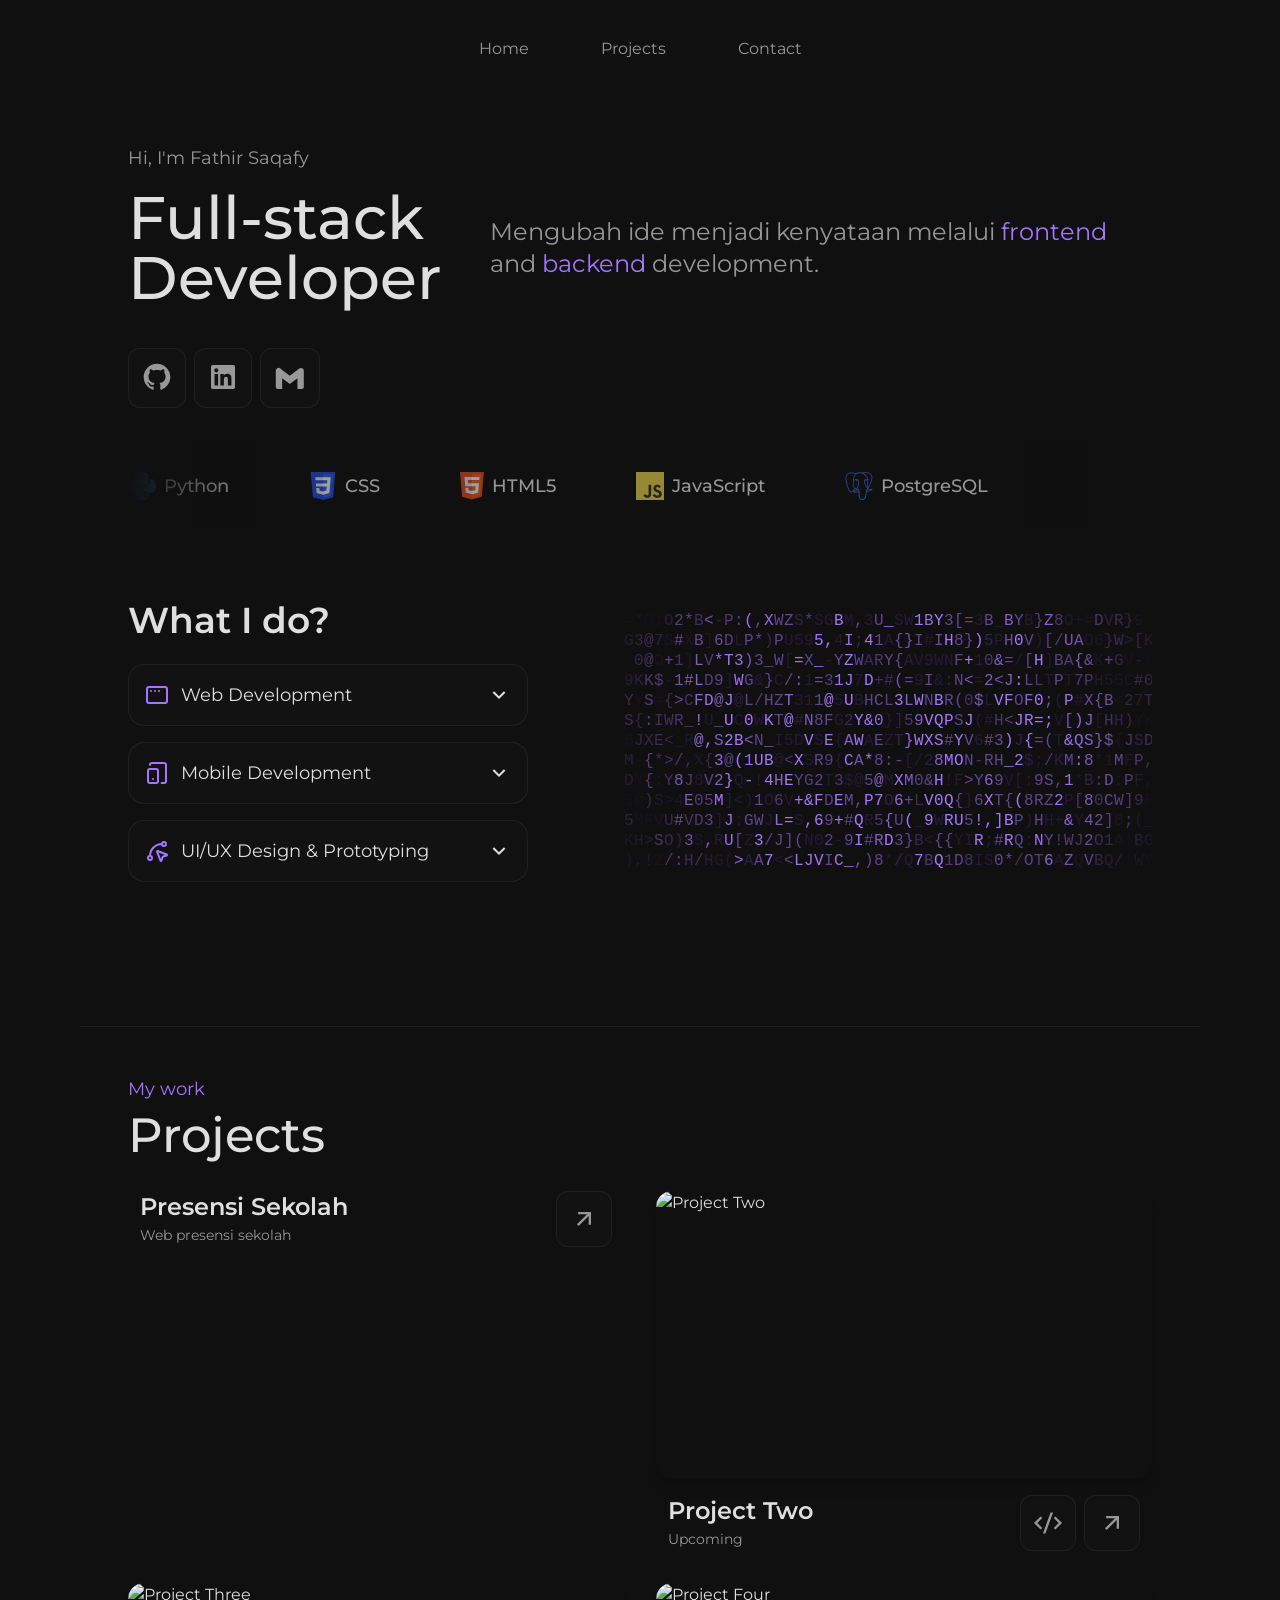
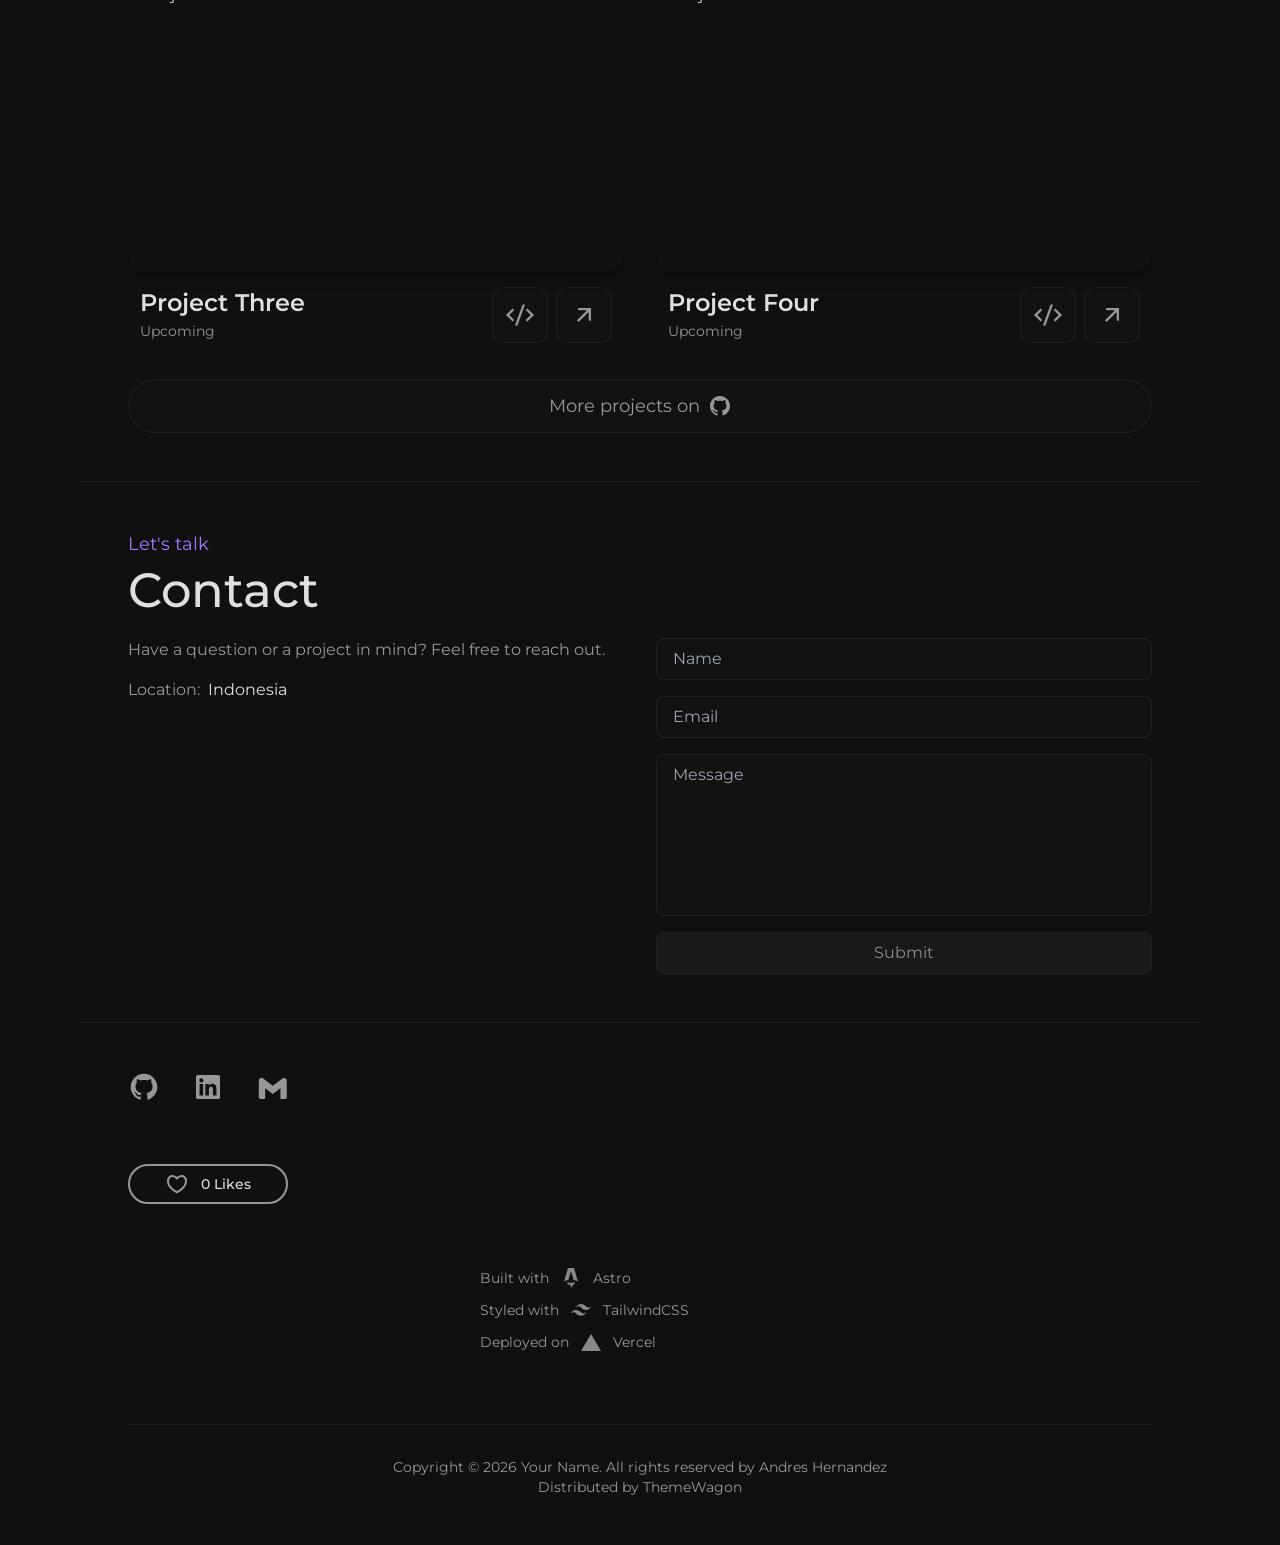
==== commit 98cc49b0: "Update portfolio page" ====
--- a/index.html
+++ b/index.html
@@ -1,1010 +1,383 @@
 <!doctype html>
 <html lang="en">
-  <head>
-    <meta charset="UTF-8" />
-    <title>Fathir Saqafy | Portfolio</title>
-    <meta
-      name="description"
-      content="Fathir Saqafy - Software Developer building interactive and seamless digital experiences with cutting-edge frontend development."
-    />
-    <meta name="viewport" content="width=device-width, initial-scale=1.0" />
-    <link rel="icon" type="image/png" href="favicon.png" />
-    <link rel="canonical" href="https://themewagon.github.io/dark-minimal/" />
-    <meta property="og:title" content="Fathir Saqafy | Software Developer" />
-    <meta
-      property="og:description"
-      content="Portfolio of Fathir Saqafy, Software Developer specializing in frontend and interactive experiences."
-    />
-    <meta
-      property="og:image"
-      content="https://themewagon.github.io/dark-minimal/og.image.png"
-    />
-    <meta
-      property="og:url"
-      content="https://themewagon.github.io/dark-minimal/"
-    />
-    <meta property="og:type" content="website" />
-    <meta property="og:site_name" content="Your Name Portfolio" />
-    <!-- Structured Data (JSON-LD) -->
-    <script type="application/ld+json">
-      {
-        "@context": "https://schema.org",
-        "@type": "Person",
-        "name": "Fathir Saqafy",
-        "alternateName": "Naravel",
-        "url": "https://themewagon.github.io/dark-minimal/",
-        "image": "https://themewagon.github.io/dark-minimal/og.image.png",
-        "sameAs": ["https://github.com/ErrorDay", "https://linkedin.com"],
-        "jobTitle": "Software Developer",
-        "description": "Software Developer building interactive and seamless digital experiences."
-      }
-    </script>
-    <link rel="stylesheet" href="css/style.css" />
-  </head>
-  <body class="bg-[--background] sm:px-28 lg:px-20 px-9">
-    <div class="flex justify-center w-full" data-astro-cid-jbsoqdrt>
-      <nav
-        id="main-nav"
-        class="fixed left-1/2 -translate-x-1/2 z-[100] bg-[var(--background)] border border-1 border-transparent backdrop-blur-xl transition-all duration-500 ease-in-out md:top-6 md:bottom-auto bottom-0 w-[80%]"
-        data-astro-cid-jbsoqdrt
-      >
-        <div
-          class="container mx-auto flex justify-center items-center p-3"
-          data-astro-cid-jbsoqdrt
-        >
-          <ul
-            class="flex w-full justify-between md:space-x-6 md:justify-center md:gap-12 gap-6"
-            data-astro-cid-jbsoqdrt
-          >
-            <li class="flex-1 md:flex-none" data-astro-cid-jbsoqdrt>
-              <a
-                href="#home"
-                class="flex flex-col items-center gap-1 text-[var(--white-icon)] transition-colors text-xs md:text-base relative group"
-                data-astro-cid-jbsoqdrt
-                ><div
-                  class="absolute -left-6 top-1/2 -translate-y-1/2 w-2 h-2 rounded-full transition-all duration-300 scale-0 opacity-0 bg-[#A9FF5B] nav-indicator hidden md:block"
-                  data-astro-cid-jbsoqdrt
-                ></div>
-                <span
-                  class="md:hidden flex items-center justify-center w-6 h-6"
-                  data-astro-cid-jbsoqdrt
-                  ><fragment data-astro-cid-jbsoqdrt
-                    ><svg
-                      xmlns="http://www.w3.org/2000/svg"
-                      viewBox="0 0 24 24"
-                      width="24"
-                      height="24"
-                      fill="currentColor"
-                    >
-                      <path
-                        d="M21 20C21 20.5523 20.5523 21 20 21H4C3.44772 21 3 20.5523 3 20V9.48907C3 9.18048 3.14247 8.88917 3.38606 8.69972L11.3861 2.47749C11.7472 2.19663 12.2528 2.19663 12.6139 2.47749L20.6139 8.69972C20.8575 8.88917 21 9.18048 21 9.48907V20ZM19 19V9.97815L12 4.53371L5 9.97815V19H19Z"
-                      ></path></svg></fragment></span
-                ><span class="hidden md:inline-block" data-astro-cid-jbsoqdrt
-                  >Home</span
-                ><span class="md:hidden" data-astro-cid-jbsoqdrt>Home</span></a
-              >
-            </li>
-            <li class="flex-1 md:flex-none" data-astro-cid-jbsoqdrt>
-              <a
-                href="#projects"
-                class="flex flex-col items-center gap-1 text-[var(--white-icon)] transition-colors text-xs md:text-base relative group"
-                data-astro-cid-jbsoqdrt
-                ><div
-                  class="absolute -left-6 top-1/2 -translate-y-1/2 w-2 h-2 rounded-full transition-all duration-300 scale-0 opacity-0 bg-[#A9FF5B] nav-indicator hidden md:block"
-                  data-astro-cid-jbsoqdrt
-                ></div>
-                <span
-                  class="md:hidden flex items-center justify-center w-6 h-6"
-                  data-astro-cid-jbsoqdrt
-                  ><fragment data-astro-cid-jbsoqdrt
-                    ><svg
-                      xmlns="http://www.w3.org/2000/svg"
-                      viewBox="0 0 24 24"
-                      width="24"
-                      height="24"
-                      fill="currentColor"
-                    >
-                      <path
-                        d="M4 5V19H20V7H11.5858L9.58579 5H4ZM12.4142 5H21C21.5523 5 22 5.44772 22 6V20C22 20.5523 21.5523 21 21 21H3C2.44772 21 2 20.5523 2 20V4C2 3.44772 2.44772 3 3 3H10.4142L12.4142 5Z"
-                      ></path></svg></fragment></span
-                ><span class="hidden md:inline-block" data-astro-cid-jbsoqdrt
-                  >Projects</span
-                ><span class="md:hidden" data-astro-cid-jbsoqdrt
-                  >Projects</span
-                ></a
-              >
-            </li>
-            <li class="flex-1 md:flex-none" data-astro-cid-jbsoqdrt>
-              <a
-                href="#contact"
-                class="flex flex-col items-center gap-1 text-[var(--white-icon)] transition-colors text-xs md:text-base relative group"
-                data-astro-cid-jbsoqdrt
-                ><div
-                  class="absolute -left-6 top-1/2 -translate-y-1/2 w-2 h-2 rounded-full transition-all duration-300 scale-0 opacity-0 bg-[#A9FF5B] nav-indicator hidden md:block"
-                  data-astro-cid-jbsoqdrt
-                ></div>
-                <span
-                  class="md:hidden flex items-center justify-center w-6 h-6"
-                  data-astro-cid-jbsoqdrt
-                  ><fragment data-astro-cid-jbsoqdrt
-                    ><svg
-                      xmlns="http://www.w3.org/2000/svg"
-                      viewBox="0 0 24 24"
-                      width="24"
-                      height="24"
-                      fill="currentColor"
-                    >
-                      <path
-                        d="M21.7267 2.95694L16.2734 22.0432C16.1225 22.5716 15.7979 22.5956 15.5563 22.1126L11 13L1.9229 9.36919C1.41322 9.16532 1.41953 8.86022 1.95695 8.68108L21.0432 2.31901C21.5716 2.14285 21.8747 2.43866 21.7267 2.95694ZM19.0353 5.09647L6.81221 9.17085L12.4488 11.4255L15.4895 17.5068L19.0353 5.09647Z"
-                      ></path></svg></fragment></span
-                ><span class="hidden md:inline-block" data-astro-cid-jbsoqdrt
-                  >Contact</span
-                ><span class="md:hidden" data-astro-cid-jbsoqdrt
-                  >Contact</span
-                ></a
-              >
-            </li>
+<head>
+  <meta charset="UTF-8" />
+  <meta name="viewport" content="width=device-width, initial-scale=1.0" />
+  <title>Fathir Saqafy | Portfolio</title>
+  <meta name="description" content="Fathir Saqafy - Software Developer building interactive and seamless digital experiences with cutting-edge frontend development." />
+  <link rel="icon" type="image/png" href="favicon.png" />
+  <link rel="canonical" href="https://themewagon.github.io/dark-minimal/" />
+
+  <!-- Open Graph (preview saat link dibagikan) -->
+  <meta property="og:title" content="Fathir Saqafy | Software Developer" />
+  <meta property="og:description" content="Portfolio of Fathir Saqafy, Software Developer specializing in frontend and interactive experiences." />
+  <meta property="og:image" content="https://themewagon.github.io/dark-minimal/og.image.png" />
+  <meta property="og:url" content="https://themewagon.github.io/dark-minimal/" />
+  <meta property="og:type" content="website" />
+  <meta property="og:site_name" content="Your Name Portfolio" />
+
+  <!-- Structured data (SEO) -->
+  <script type="application/ld+json">
+    {
+      "@context": "https://schema.org",
+      "@type": "Person",
+      "name": "Fathir Saqafy",
+      "alternateName": "Naravel",
+      "url": "https://themewagon.github.io/dark-minimal/",
+      "image": "https://themewagon.github.io/dark-minimal/og.image.png",
+      "sameAs": ["https://github.com/ErrorDay", "https://linkedin.com"],
+      "jobTitle": "Software Developer",
+      "description": "Software Developer building interactive and seamless digital experiences."
+    }
+  </script>
+
+  <link rel="stylesheet" href="css/style.css" />
+</head>
+
+<body class="bg-[--background] sm:px-28 lg:px-20 px-9">
+
+  <!-- ============ NAVBAR ============ -->
+  <div class="flex justify-center w-full">
+    <nav id="main-nav" class="fixed left-1/2 -translate-x-1/2 z-[100] bg-[var(--background)] border border-1 border-transparent backdrop-blur-xl transition-all duration-500 ease-in-out md:top-6 md:bottom-auto bottom-0 w-[80%]">
+      <div class="container mx-auto flex justify-center items-center p-3">
+        <ul class="flex w-full justify-between md:space-x-6 md:justify-center md:gap-12 gap-6">
+        <li class="flex-1 md:flex-none">
+          <a href="#home" class="flex flex-col items-center gap-1 text-[var(--white-icon)] transition-colors text-xs md:text-base relative group">
+            <div class="absolute -left-6 top-1/2 -translate-y-1/2 w-2 h-2 rounded-full transition-all duration-300 scale-0 opacity-0 bg-[#A9FF5B] nav-indicator hidden md:block"></div>
+            <span class="md:hidden flex items-center justify-center w-6 h-6"><svg xmlns="http://www.w3.org/2000/svg" width="24" height="24" viewBox="0 0 24 24" fill="currentColor"><path d="M21 20C21 20.5523 20.5523 21 20 21H4C3.44772 21 3 20.5523 3 20V9.48907C3 9.18048 3.14247 8.88917 3.38606 8.69972L11.3861 2.47749C11.7472 2.19663 12.2528 2.19663 12.6139 2.47749L20.6139 8.69972C20.8575 8.88917 21 9.18048 21 9.48907V20ZM19 19V9.97815L12 4.53371L5 9.97815V19H19Z"/></svg></span>
+            <span class="hidden md:inline-block">Home</span>
+            <span class="md:hidden">Home</span>
+          </a>
+        </li>
+        <li class="flex-1 md:flex-none">
+          <a href="#projects" class="flex flex-col items-center gap-1 text-[var(--white-icon)] transition-colors text-xs md:text-base relative group">
+            <div class="absolute -left-6 top-1/2 -translate-y-1/2 w-2 h-2 rounded-full transition-all duration-300 scale-0 opacity-0 bg-[#A9FF5B] nav-indicator hidden md:block"></div>
+            <span class="md:hidden flex items-center justify-center w-6 h-6"><svg xmlns="http://www.w3.org/2000/svg" width="24" height="24" viewBox="0 0 24 24" fill="currentColor"><path d="M4 5V19H20V7H11.5858L9.58579 5H4ZM12.4142 5H21C21.5523 5 22 5.44772 22 6V20C22 20.5523 21.5523 21 21 21H3C2.44772 21 2 20.5523 2 20V4C2 3.44772 2.44772 3 3 3H10.4142L12.4142 5Z"/></svg></span>
+            <span class="hidden md:inline-block">Projects</span>
+            <span class="md:hidden">Projects</span>
+          </a>
+        </li>
+        <li class="flex-1 md:flex-none">
+          <a href="#contact" class="flex flex-col items-center gap-1 text-[var(--white-icon)] transition-colors text-xs md:text-base relative group">
+            <div class="absolute -left-6 top-1/2 -translate-y-1/2 w-2 h-2 rounded-full transition-all duration-300 scale-0 opacity-0 bg-[#A9FF5B] nav-indicator hidden md:block"></div>
+            <span class="md:hidden flex items-center justify-center w-6 h-6"><svg xmlns="http://www.w3.org/2000/svg" width="24" height="24" viewBox="0 0 24 24" fill="currentColor"><path d="M21.7267 2.95694L16.2734 22.0432C16.1225 22.5716 15.7979 22.5956 15.5563 22.1126L11 13L1.9229 9.36919C1.41322 9.16532 1.41953 8.86022 1.95695 8.68108L21.0432 2.31901C21.5716 2.14285 21.8747 2.43866 21.7267 2.95694ZM19.0353 5.09647L6.81221 9.17085L12.4488 11.4255L15.4895 17.5068L19.0353 5.09647Z"/></svg></span>
+            <span class="hidden md:inline-block">Contact</span>
+            <span class="md:hidden">Contact</span>
+          </a>
+        </li>
+        </ul>
+      </div>
+    </nav>
+  </div>
+
+  <!-- ============ HOME ============ -->
+  <section id="home" class="text-[var(--white)] mt-12 md:mt-0">
+    <div class="max-w-5xl mx-auto space-y-8 md:py-36 pb-14">
+
+      <!-- Perkenalan -->
+      <div class="text-left space-y-4">
+        <p class="text-md md:text-lg text-[var(--white-icon)] shiny-white">Hi, I'm Fathir Saqafy</p>
+
+        <div class="flex flex-col lg:flex-row lg:items-center space-y-4 lg:space-y-0 lg:space-x-8 md:gap-4">
+          <h1 class="text-[var(--white)] text-5xl md:text-6xl font-medium text-pretty leading-none">
+            Full-stack <br />
+            Developer
+          </h1>
+          <p class="text-md md:text-2xl text-[var(--white-icon)]">
+            Mengubah ide menjadi kenyataan melalui
+            <span class="text-[var(--sec)] shiny-sec">frontend</span>
+            and
+            <span class="text-[var(--sec)] shiny-sec">backend</span>
+            development.
+          </p>
+        </div>
+
+        <!-- Tombol sosial media -->
+        <div class="flex justify-start gap-2 pt-3 md:pt-6">
+            <a target="_blank" href="https://github.com/ErrorDay" aria-label="GitHub" class="text-[var(--white-icon)] hover:text-white transition duration-300 ease-in-out border border-1 border-[var(--white-icon-tr)] p-3 rounded-xl bg-[#1414149c] hover:bg-[var(--white-icon-tr)]"><svg xmlns="http://www.w3.org/2000/svg" viewBox="0 0 24 24" fill="currentColor" class="size-8"><path d="M12.001 2C6.47598 2 2.00098 6.475 2.00098 12C2.00098 16.425 4.86348 20.1625 8.83848 21.4875C9.33848 21.575 9.52598 21.275 9.52598 21.0125C9.52598 20.775 9.51348 19.9875 9.51348 19.15C7.00098 19.6125 6.35098 18.5375 6.15098 17.975C6.03848 17.6875 5.55098 16.8 5.12598 16.5625C4.77598 16.375 4.27598 15.9125 5.11348 15.9C5.90098 15.8875 6.46348 16.625 6.65098 16.925C7.55098 18.4375 8.98848 18.0125 9.56348 17.75C9.65098 17.1 9.91348 16.6625 10.201 16.4125C7.97598 16.1625 5.65098 15.3 5.65098 11.475C5.65098 10.3875 6.03848 9.4875 6.67598 8.7875C6.57598 8.5375 6.22598 7.5125 6.77598 6.1375C6.77598 6.1375 7.61348 5.875 9.52598 7.1625C10.326 6.9375 11.176 6.825 12.026 6.825C12.876 6.825 13.726 6.9375 14.526 7.1625C16.4385 5.8625 17.276 6.1375 17.276 6.1375C17.826 7.5125 17.476 8.5375 17.376 8.7875C18.0135 9.4875 18.401 10.375 18.401 11.475C18.401 15.3125 16.0635 16.1625 13.8385 16.4125C14.201 16.725 14.5135 17.325 14.5135 18.2625C14.5135 19.6 14.501 20.675 14.501 21.0125C14.501 21.275 14.6885 21.5875 15.1885 21.4875C19.259 20.1133 21.9999 16.2963 22.001 12C22.001 6.475 17.526 2 12.001 2Z"/></svg></a>
+            <a target="_blank" href="https://linkedin.com" aria-label="LinkedIn" class="text-[var(--white-icon)] hover:text-white transition duration-300 ease-in-out border border-1 border-[var(--white-icon-tr)] p-3 rounded-xl bg-[#1414149c] hover:bg-[var(--white-icon-tr)]"><svg xmlns="http://www.w3.org/2000/svg" viewBox="0 0 24 24" fill="currentColor" class="size-8"><path d="M18.3362 18.339H15.6707V14.1622C15.6707 13.1662 15.6505 11.8845 14.2817 11.8845C12.892 11.8845 12.6797 12.9683 12.6797 14.0887V18.339H10.0142V9.75H12.5747V10.9207H12.6092C12.967 10.2457 13.837 9.53325 15.1367 9.53325C17.8375 9.53325 18.337 11.3108 18.337 13.6245V18.339H18.3362ZM7.00373 8.57475C6.14573 8.57475 5.45648 7.88025 5.45648 7.026C5.45648 6.1725 6.14648 5.47875 7.00373 5.47875C7.85873 5.47875 8.55173 6.1725 8.55173 7.026C8.55173 7.88025 7.85798 8.57475 7.00373 8.57475ZM8.34023 18.339H5.66723V9.75H8.34023V18.339ZM19.6697 3H4.32923C3.59498 3 3.00098 3.5805 3.00098 4.29675V19.7033C3.00098 20.4202 3.59498 21 4.32923 21H19.6675C20.401 21 21.001 20.4202 21.001 19.7033V4.29675C21.001 3.5805 20.401 3 19.6675 3H19.6697Z"/></svg></a>
+            <a target="_blank" href="mailto:hello@example.com" aria-label="Email" class="text-[var(--white-icon)] hover:text-white transition duration-300 ease-in-out border border-1 border-[var(--white-icon-tr)] p-3 rounded-xl bg-[#1414149c] hover:bg-[var(--white-icon-tr)]"><svg xmlns="http://www.w3.org/2000/svg" width="2.1em" height="2.1em" viewBox="0 0 24 24"><path fill="currentColor" d="m18.73 5.41l-1.28 1L12 10.46L6.55 6.37l-1.28-1A2 2 0 0 0 2 7.05v11.59A1.36 1.36 0 0 0 3.36 20h3.19v-7.72L12 16.37l5.45-4.09V20h3.19A1.36 1.36 0 0 0 22 18.64V7.05a2 2 0 0 0-3.27-1.64"/></svg></a>
+        </div>
+      </div>
+
+      <!-- Tech stack (berjalan otomatis).
+           Cukup tulis sekali di sini; js/main.js menggandakannya untuk efek looping. -->
+      <div class="relative overflow-x-hidden py-8">
+        <div class="pointer-events-none absolute inset-y-0 left-0 w-32 bg-gradient-to-r from-[var(--background)] to-transparent z-20"></div>
+        <div class="pointer-events-none absolute inset-y-0 right-0 w-32 bg-gradient-to-l from-[var(--background)] to-transparent z-20"></div>
+        <div id="tech-stack" class="flex animate-scroll w-max will-change-transform">
+          <div class="flex items-center gap-2 pr-12 md:pr-20 group transition-all duration-300">
+            <img src="svg/python.svg" alt="Python" class="h-7 w-auto object-contain transition-transform group-hover:scale-110 opacity-60" width="30" height="30" loading="eager" decoding="async" />
+            <span class="text-lg font-medium text-[var(--white-icon)] whitespace-nowrap">Python</span>
+          </div>
+          <div class="flex items-center gap-2 pr-12 md:pr-20 group transition-all duration-300">
+            <img src="svg/CSS3.svg" alt="CSS" class="h-7 w-auto object-contain transition-transform group-hover:scale-110 opacity-60" width="30" height="30" loading="eager" decoding="async" />
+            <span class="text-lg font-medium text-[var(--white-icon)] whitespace-nowrap">CSS</span>
+          </div>
+          <div class="flex items-center gap-2 pr-12 md:pr-20 group transition-all duration-300">
+            <img src="svg/HTML5.svg" alt="HTML5" class="h-7 w-auto object-contain transition-transform group-hover:scale-110 opacity-60" width="30" height="30" loading="eager" decoding="async" />
+            <span class="text-lg font-medium text-[var(--white-icon)] whitespace-nowrap">HTML5</span>
+          </div>
+          <div class="flex items-center gap-2 pr-12 md:pr-20 group transition-all duration-300">
+            <img src="svg/javaScript.svg" alt="JavaScript" class="h-7 w-auto object-contain transition-transform group-hover:scale-110 opacity-60" width="30" height="30" loading="eager" decoding="async" />
+            <span class="text-lg font-medium text-[var(--white-icon)] whitespace-nowrap">JavaScript</span>
+          </div>
+          <div class="flex items-center gap-2 pr-12 md:pr-20 group transition-all duration-300">
+            <img src="svg/postgresql.svg" alt="PostgreSQL" class="h-7 w-auto object-contain transition-transform group-hover:scale-110 opacity-60" width="30" height="30" loading="eager" decoding="async" />
+            <span class="text-lg font-medium text-[var(--white-icon)] whitespace-nowrap">PostgreSQL</span>
+          </div>
+        </div>
+      </div>
+
+      <!-- What I do + animasi canvas -->
+      <div class="flex flex-col lg:flex-row items-center gap-8">
+
+        <div class="text-left pt-3 md:pt-9">
+          <h3 class="text-[var(--white)] text-3xl md:text-4xl font-semibold md:mb-6">What I do?</h3>
+          <ul class="space-y-4 mt-4 text-lg">
+        <li class="w-full">
+          <div class="md:w-[400px] w-full bg-[#1414149c] rounded-2xl text-left hover:bg-opacity-80 transition-all border border-[var(--white-icon-tr)] cursor-pointer overflow-hidden">
+            <div class="flex items-center gap-3 p-4">
+              <svg xmlns="http://www.w3.org/2000/svg" width="24" height="24" viewBox="0 0 24 24" fill="none" stroke="currentColor" stroke-width="2" stroke-linecap="round" stroke-linejoin="round" class="text-[var(--sec)]"><rect width="20" height="16" x="2" y="4" rx="2"/><path d="M6 8h.01"/><path d="M10 8h.01"/><path d="M14 8h.01"/></svg>
+              <div class="flex items-center gap-2 flex-grow justify-between">
+                <div class="min-w-0 max-w-[200px] md:max-w-none overflow-hidden">
+                  <span class="block truncate text-[var(--white)] text-lg">Web Development</span>
+                </div>
+                <svg xmlns="http://www.w3.org/2000/svg" viewBox="0 0 24 24" fill="currentColor" class="w-6 h-6 text-[var(--white)] transform transition-transform flex-shrink-0"><path d="M11.9999 13.1714L16.9497 8.22168L18.3639 9.63589L11.9999 15.9999L5.63599 9.63589L7.0502 8.22168L11.9999 13.1714Z"/></svg>
+              </div>
+            </div>
+            <div class="transition-all duration-300 px-4 max-h-0 opacity-0">
+              <ul class="space-y-2 text-[var(--white-icon)] text-sm" style="list-style: disc; padding-left: 1rem">
+                  <li>Membangun sistem presensi berbasis web (Fullstack).</li>
+                  <li>Implementasi Responsive Design agar sistem dapat diakses dengan mudah di berbagai perangkat.</li>
+                  <li>Website Portfolio.</li>
+              </ul>
+            </div>
+          </div>
+        </li>
+        <li class="w-full">
+          <div class="md:w-[400px] w-full bg-[#1414149c] rounded-2xl text-left hover:bg-opacity-80 transition-all border border-[var(--white-icon-tr)] cursor-pointer overflow-hidden">
+            <div class="flex items-center gap-3 p-4">
+              <svg xmlns="http://www.w3.org/2000/svg" width="24" height="24" viewBox="0 0 24 24" fill="none" stroke="currentColor" stroke-width="2" stroke-linecap="round" stroke-linejoin="round" class="text-[var(--sec)]"><rect width="10" height="14" x="3" y="8" rx="2"/><path d="M5 4a2 2 0 0 1 2-2h12a2 2 0 0 1 2 2v16a2 2 0 0 1-2 2h-2.4"/><path d="M8 18h.01"/></svg>
+              <div class="flex items-center gap-2 flex-grow justify-between">
+                <div class="min-w-0 max-w-[200px] md:max-w-none overflow-hidden">
+                  <span class="block truncate text-[var(--white)] text-lg">Mobile Development</span>
+                </div>
+                <svg xmlns="http://www.w3.org/2000/svg" viewBox="0 0 24 24" fill="currentColor" class="w-6 h-6 text-[var(--white)] transform transition-transform flex-shrink-0"><path d="M11.9999 13.1714L16.9497 8.22168L18.3639 9.63589L11.9999 15.9999L5.63599 9.63589L7.0502 8.22168L11.9999 13.1714Z"/></svg>
+              </div>
+            </div>
+            <div class="transition-all duration-300 px-4 max-h-0 opacity-0">
+              <ul class="space-y-2 text-[var(--white-icon)] text-sm" style="list-style: disc; padding-left: 1rem">
+                  <li>Membangun sistem presensi berbasis web (Fullstack).</li>
+                  <li>Implementasi Responsive Design.</li>
+              </ul>
+            </div>
+          </div>
+        </li>
+        <li class="w-full">
+          <div class="md:w-[400px] w-full bg-[#1414149c] rounded-2xl text-left hover:bg-opacity-80 transition-all border border-[var(--white-icon-tr)] cursor-pointer overflow-hidden">
+            <div class="flex items-center gap-3 p-4">
+              <svg xmlns="http://www.w3.org/2000/svg" width="24" height="24" viewBox="0 0 24 24" fill="none" stroke="currentColor" stroke-width="2" stroke-linecap="round" stroke-linejoin="round" class="text-[var(--sec)]"><path d="M12.034 12.681a.498.498 0 0 1 .647-.647l9 3.5a.5.5 0 0 1-.033.943l-3.444 1.068a1 1 0 0 0-.66.66l-1.067 3.443a.5.5 0 0 1-.943.033z"/><path d="M5 17A12 12 0 0 1 17 5"/><circle cx="19" cy="5" r="2"/><circle cx="5" cy="19" r="2"/></svg>
+              <div class="flex items-center gap-2 flex-grow justify-between">
+                <div class="min-w-0 max-w-[200px] md:max-w-none overflow-hidden">
+                  <span class="block truncate text-[var(--white)] text-lg">UI/UX Design &amp; Prototyping</span>
+                </div>
+                <svg xmlns="http://www.w3.org/2000/svg" viewBox="0 0 24 24" fill="currentColor" class="w-6 h-6 text-[var(--white)] transform transition-transform flex-shrink-0"><path d="M11.9999 13.1714L16.9497 8.22168L18.3639 9.63589L11.9999 15.9999L5.63599 9.63589L7.0502 8.22168L11.9999 13.1714Z"/></svg>
+              </div>
+            </div>
+            <div class="transition-all duration-300 px-4 max-h-0 opacity-0">
+              <ul class="space-y-2 text-[var(--white-icon)] text-sm" style="list-style: disc; padding-left: 1rem">
+                  <li>Perancangan antarmuka (UI) sederhana dan fungsional.</li>
+                  <li>Memastikan pengalaman pengguna (UX) yang mudah dipahami.</li>
+              </ul>
+            </div>
+          </div>
+        </li>
           </ul>
         </div>
-      </nav>
+
+        <!-- Animasi huruf (digambar oleh js/main.js) -->
+        <div class="flex justify-center md:w-full md:h-[292px] size-[290px] pt-3 md:pt-9 md:ml-16">
+          <div class="relative w-full h-full bg-[#101010] overflow-hidden">
+            <canvas class="block w-full h-full"></canvas>
+            <div class="absolute top-0 left-0 w-full h-full pointer-events-none bg-[radial-gradient(circle,_rgba(16,16,16,0)_60%,_rgba(16,16,16,1)_100%)]"></div>
+          </div>
+        </div>
+
+      </div>
     </div>
-    <section class="text-[var(--white)] mt-12 md:mt-0" id="home">
-      <div class="max-w-5xl mx-auto space-y-8 md:py-36 pb-14">
-        <div class="text-left space-y-4">
-          <p class="text-md md:text-lg text-[var(--white-icon)] shiny-white">
-            Hi, I'm Fathir Saqafy
-          </p>
-          <div
-            class="flex flex-col lg:flex-row lg:items-center space-y-4 lg:space-y-0 lg:space-x-8 md:gap-4"
-          >
-            <h1
-              class="text-[var(--white)] text-5xl md:text-6xl font-medium text-pretty leading-none"
-            >
-              Full-stack <br />
-              Developer
-            </h1>
-            <p class="text-md md:text-2xl text-[var(--white-icon)]">
-              Mengubah ide menjadi kenyataan melalui 
-              <span class="text-[var(--sec)] shiny-sec">frontend</span>
-              and
-              <span class="text-[var(--sec)] shiny-sec">backend</span>
-              development.
-            </p>
-          </div>
-          <div class="flex justify-start gap-2 pt-3 md:pt-6">
-            <a
-              target="_blank"
-              href="https://github.com/ErrorDay"
-              aria-label="GitHub"
-              class="text-[var(--white-icon)] hover:text-white transition duration-300 ease-in-out border border-1 border-[var(--white-icon-tr)] p-3 rounded-xl bg-[#1414149c] hover:bg-[var(--white-icon-tr)]"
-              ><svg
-                xmlns="http://www.w3.org/2000/svg"
-                viewBox="0 0 24 24"
-                fill="currentColor"
-                class="size-8"
-              >
-                <path
-                  d="M12.001 2C6.47598 2 2.00098 6.475 2.00098 12C2.00098 16.425 4.86348 20.1625 8.83848 21.4875C9.33848 21.575 9.52598 21.275 9.52598 21.0125C9.52598 20.775 9.51348 19.9875 9.51348 19.15C7.00098 19.6125 6.35098 18.5375 6.15098 17.975C6.03848 17.6875 5.55098 16.8 5.12598 16.5625C4.77598 16.375 4.27598 15.9125 5.11348 15.9C5.90098 15.8875 6.46348 16.625 6.65098 16.925C7.55098 18.4375 8.98848 18.0125 9.56348 17.75C9.65098 17.1 9.91348 16.6625 10.201 16.4125C7.97598 16.1625 5.65098 15.3 5.65098 11.475C5.65098 10.3875 6.03848 9.4875 6.67598 8.7875C6.57598 8.5375 6.22598 7.5125 6.77598 6.1375C6.77598 6.1375 7.61348 5.875 9.52598 7.1625C10.326 6.9375 11.176 6.825 12.026 6.825C12.876 6.825 13.726 6.9375 14.526 7.1625C16.4385 5.8625 17.276 6.1375 17.276 6.1375C17.826 7.5125 17.476 8.5375 17.376 8.7875C18.0135 9.4875 18.401 10.375 18.401 11.475C18.401 15.3125 16.0635 16.1625 13.8385 16.4125C14.201 16.725 14.5135 17.325 14.5135 18.2625C14.5135 19.6 14.501 20.675 14.501 21.0125C14.501 21.275 14.6885 21.5875 15.1885 21.4875C19.259 20.1133 21.9999 16.2963 22.001 12C22.001 6.475 17.526 2 12.001 2Z"
-                ></path></svg></a
-            ><a
-              target="_blank"
-              href="https://linkedin.com"
-              aria-label="LinkedIn"
-              class="text-[var(--white-icon)] hover:text-white transition duration-300 ease-in-out border border-1 border-[var(--white-icon-tr)] p-3 rounded-xl bg-[#1414149c] hover:bg-[var(--white-icon-tr)]"
-              ><svg
-                xmlns="http://www.w3.org/2000/svg"
-                viewBox="0 0 24 24"
-                fill="currentColor"
-                class="size-8"
-              >
-                <path
-                  d="M18.3362 18.339H15.6707V14.1622C15.6707 13.1662 15.6505 11.8845 14.2817 11.8845C12.892 11.8845 12.6797 12.9683 12.6797 14.0887V18.339H10.0142V9.75H12.5747V10.9207H12.6092C12.967 10.2457 13.837 9.53325 15.1367 9.53325C17.8375 9.53325 18.337 11.3108 18.337 13.6245V18.339H18.3362ZM7.00373 8.57475C6.14573 8.57475 5.45648 7.88025 5.45648 7.026C5.45648 6.1725 6.14648 5.47875 7.00373 5.47875C7.85873 5.47875 8.55173 6.1725 8.55173 7.026C8.55173 7.88025 7.85798 8.57475 7.00373 8.57475ZM8.34023 18.339H5.66723V9.75H8.34023V18.339ZM19.6697 3H4.32923C3.59498 3 3.00098 3.5805 3.00098 4.29675V19.7033C3.00098 20.4202 3.59498 21 4.32923 21H19.6675C20.401 21 21.001 20.4202 21.001 19.7033V4.29675C21.001 3.5805 20.401 3 19.6675 3H19.6697Z"
-                ></path></svg></a
-            ><a
-              target="_blank"
-              href="mailto:hello@example.com"
-              aria-label="Email"
-              class="text-[var(--white-icon)] hover:text-white transition duration-300 ease-in-out border border-1 border-[var(--white-icon-tr)] p-3 rounded-xl bg-[#1414149c] hover:bg-[var(--white-icon-tr)]"
-              ><svg
-                xmlns="http://www.w3.org/2000/svg"
-                width="2.1em"
-                height="2.1em"
-                viewBox="0 0 24 24"
-              >
-                <path
-                  fill="currentColor"
-                  d="m18.73 5.41l-1.28 1L12 10.46L6.55 6.37l-1.28-1A2 2 0 0 0 2 7.05v11.59A1.36 1.36 0 0 0 3.36 20h3.19v-7.72L12 16.37l5.45-4.09V20h3.19A1.36 1.36 0 0 0 22 18.64V7.05a2 2 0 0 0-3.27-1.64"
-                ></path></svg
-            ></a>
-          </div>
-        </div>
-        <div class="relative overflow-x-hidden py-8">
-          <div
-            class="pointer-events-none absolute inset-y-0 left-0 w-32 bg-gradient-to-r from-[var(--background)] to-transparent z-20"
-          ></div>
-          <div
-            class="pointer-events-none absolute inset-y-0 right-0 w-32 bg-gradient-to-l from-[var(--background)] to-transparent z-20"
-          ></div>
-          <div class="flex animate-scroll w-max will-change-transform">
-            <div class="flex items-center gap-2 pr-12 md:pr-20 group transition-all duration-300"
-              aria-hidden="false"
-            >
-              <img
-                src="svg/python.svg"
-                alt="Python"
-                class="h-7 w-auto object-contain transition-transform group-hover:scale-110 opacity-60"
-                width="30"
-                height="30"
-                loading="eager"
-                decoding="async"
-              /><span
-                class="text-lg font-medium text-[var(--white-icon)] whitespace-nowrap"
-                >Python</span
-              >
-            </div>
-            <div class="flex items-center gap-2 pr-12 md:pr-20 group transition-all duration-300"
-              aria-hidden="false"
-            >
-              <img
-                src="svg/CSS3.svg"
-                alt="CSS"
-                class="h-7 w-auto object-contain transition-transform group-hover:scale-110 opacity-60"
-                width="30"
-                height="30"
-                loading="eager"
-                decoding="async"
-              /><span
-                class="text-lg font-medium text-[var(--white-icon)] whitespace-nowrap"
-                >CSS</span
-              >
-            </div>
-            <div class="flex items-center gap-2 pr-12 md:pr-20 group transition-all duration-300"
-              aria-hidden="false"
-            >
-              <img
-                src="svg/HTML5.svg"
-                alt="HTML5"
-                class="h-7 w-auto object-contain transition-transform group-hover:scale-110 opacity-60"
-                width="30"
-                height="30"
-                loading="eager"
-                decoding="async"
-              /><span
-                class="text-lg font-medium text-[var(--white-icon)] whitespace-nowrap"
-                >HTML5</span
-              >
-            </div>
-            <div class="flex items-center gap-2 pr-12 md:pr-20 group transition-all duration-300"
-              aria-hidden="false"
-            >
-              <img
-                src="svg/javaScript.svg"
-                alt="JavaScript"
-                class="h-7 w-auto object-contain transition-transform group-hover:scale-110 opacity-60"
-                width="30"
-                height="30"
-                loading="eager"
-                decoding="async"
-              /><span
-                class="text-lg font-medium text-[var(--white-icon)] whitespace-nowrap"
-                >JavaScript</span
-              >
-            </div>
-            <div class="flex items-center gap-2 pr-12 md:pr-20 group transition-all duration-300"
-              aria-hidden="false"
-            >
-              <img
-                src="svg/postgresql.svg"
-                alt="PostgreSQL"
-                class="h-7 w-auto object-contain transition-transform group-hover:scale-110 opacity-60"
-                width="30"
-                height="30"
-                loading="eager"
-                decoding="async"
-              /><span
-                class="text-lg font-medium text-[var(--white-icon)] whitespace-nowrap"
-                >PostgreSQL</span
-              >
-            </div>
-            <div class="flex items-center gap-2 pr-12 md:pr-20 group transition-all duration-300"
-              aria-hidden="true"
-            >
-              <img
-                src="svg/python.svg"
-                alt="Python"
-                class="h-7 w-auto object-contain transition-transform group-hover:scale-110 opacity-60"
-                width="30"
-                height="30"
-                loading="lazy"
-                decoding="async"
-              /><span
-                class="text-lg font-medium text-[var(--white-icon)] whitespace-nowrap"
-                >Python</span
-              >
-            </div>
-            <div class="flex items-center gap-2 pr-12 md:pr-20 group transition-all duration-300"
-              aria-hidden="true"
-            >
-              <img
-                src="svg/CSS3.svg"
-                alt="CSS"
-                class="h-7 w-auto object-contain transition-transform group-hover:scale-110 opacity-60"
-                width="30"
-                height="30"
-                loading="lazy"
-                decoding="async"
-              /><span
-                class="text-lg font-medium text-[var(--white-icon)] whitespace-nowrap"
-                >CSS</span
-              >
-            </div>
-            <div class="flex items-center gap-2 pr-12 md:pr-20 group transition-all duration-300"
-              aria-hidden="true"
-            >
-              <img
-                src="svg/HTML5.svg"
-                alt="HTML5"
-                class="h-7 w-auto object-contain transition-transform group-hover:scale-110 opacity-60"
-                width="30"
-                height="30"
-                loading="lazy"
-                decoding="async"
-              /><span
-                class="text-lg font-medium text-[var(--white-icon)] whitespace-nowrap"
-                >HTML5</span
-              >
-            </div>
-            <div class="flex items-center gap-2 pr-12 md:pr-20 group transition-all duration-300"
-              aria-hidden="true"
-            >
-              <img
-                src="svg/javaScript.svg"
-                alt="JavaScript"
-                class="h-7 w-auto object-contain transition-transform group-hover:scale-110 opacity-60"
-                width="30"
-                height="30"
-                loading="lazy"
-                decoding="async"
-              /><span
-                class="text-lg font-medium text-[var(--white-icon)] whitespace-nowrap"
-                >JavaScript</span
-              >
-            </div>
-            <div class="flex items-center gap-2 pr-12 md:pr-20 group transition-all duration-300"
-              aria-hidden="true"
-            >
-              <img
-                src="svg/postgresql.svg"
-                alt="PostgreSQL"
-                class="h-7 w-auto object-contain transition-transform group-hover:scale-110 opacity-60"
-                width="30"
-                height="30"
-                loading="lazy"
-                decoding="async"
-              /><span
-                class="text-lg font-medium text-[var(--white-icon)] whitespace-nowrap"
-                >PostgreSQL</span
-              >
-            </div>
-          </div>
-        </div>
-        <div class="flex flex-col lg:flex-row items-center gap-8">
-          <div class="text-left pt-3 md:pt-9">
-            <h3
-              class="text-[var(--white)] text-3xl md:text-4xl font-semibold md:mb-6"
-            >
-              What I do?
-            </h3>
-            <ul class="space-y-4 mt-4 text-lg">
-              <li class="w-full">
-                <div
-                  class="md:w-[400px] w-full bg-[#1414149c] rounded-2xl text-left hover:bg-opacity-80 transition-all border border-[var(--white-icon-tr)] cursor-pointer overflow-hidden"
-                >
-                  <div class="flex items-center gap-3 p-4">
-                    <svg
-                      xmlns="http://www.w3.org/2000/svg"
-                      width="24"
-                      height="24"
-                      viewBox="0 0 24 24"
-                      fill="none"
-                      stroke="currentColor"
-                      stroke-width="2"
-                      stroke-linecap="round"
-                      stroke-linejoin="round"
-                      class="lucide lucide-app-window-mac text-[var(--sec)]"
-                    >
-                      <rect width="20" height="16" x="2" y="4" rx="2"></rect>
-                      <path d="M6 8h.01"></path>
-                      <path d="M10 8h.01"></path>
-                      <path d="M14 8h.01"></path>
-                    </svg>
-                    <div
-                      class="flex items-center gap-2 flex-grow justify-between"
-                    >
-                      <div
-                        class="min-w-0 max-w-[200px] md:max-w-none overflow-hidden"
-                      >
-                        <span class="block truncate text-[var(--white)] text-lg"
-                          >Web Development</span
-                        >
-                      </div>
-                      <svg
-                        xmlns="http://www.w3.org/2000/svg"
-                        viewBox="0 0 24 24"
-                        fill="currentColor"
-                        class="w-6 h-6 text-[var(--white)] transform transition-transform flex-shrink-0"
-                      >
-                        <path
-                          d="M11.9999 13.1714L16.9497 8.22168L18.3639 9.63589L11.9999 15.9999L5.63599 9.63589L7.0502 8.22168L11.9999 13.1714Z"
-                        ></path>
-                      </svg>
-                    </div>
-                  </div>
-                  <div
-                    class="transition-all duration-300 px-4 max-h-0 opacity-0"
-                  >
-                    <ul
-                      class="space-y-2 text-[var(--white-icon)] text-sm"
-                      style="list-style: disc; padding-left: 1rem"
-                    >
-                      <li>Membangun sistem presensi berbasis web (Fullstack).</li>
-                      <li>
-                        Implementasi Responsive Design agar sistem dapat diakses
-                        dengan mudah di berbagai perangkat.
-                      </li>
-                      <li>Website Portfolio.</li>
-                    </ul>
-                  </div>
-                </div>
-              </li>
-              <li class="w-full">
-                <div
-                  class="md:w-[400px] w-full bg-[#1414149c] rounded-2xl text-left hover:bg-opacity-80 transition-all border border-[var(--white-icon-tr)] cursor-pointer overflow-hidden"
-                >
-                  <div class="flex items-center gap-3 p-4">
-                    <svg
-                      xmlns="http://www.w3.org/2000/svg"
-                      width="24"
-                      height="24"
-                      viewBox="0 0 24 24"
-                      fill="none"
-                      stroke="currentColor"
-                      stroke-width="2"
-                      stroke-linecap="round"
-                      stroke-linejoin="round"
-                      class="lucide lucide-tablet-smartphone text-[var(--sec)]"
-                    >
-                      <rect width="10" height="14" x="3" y="8" rx="2"></rect>
-                      <path
-                        d="M5 4a2 2 0 0 1 2-2h12a2 2 0 0 1 2 2v16a2 2 0 0 1-2 2h-2.4"
-                      ></path>
-                      <path d="M8 18h.01"></path>
-                    </svg>
-                    <div
-                      class="flex items-center gap-2 flex-grow justify-between"
-                    >
-                      <div
-                        class="min-w-0 max-w-[200px] md:max-w-none overflow-hidden"
-                      >
-                        <span class="block truncate text-[var(--white)] text-lg"
-                          >Mobile Development</span
-                        >
-                      </div>
-                      <svg
-                        xmlns="http://www.w3.org/2000/svg"
-                        viewBox="0 0 24 24"
-                        fill="currentColor"
-                        class="w-6 h-6 text-[var(--white)] transform transition-transform flex-shrink-0"
-                      >
-                        <path
-                          d="M11.9999 13.1714L16.9497 8.22168L18.3639 9.63589L11.9999 15.9999L5.63599 9.63589L7.0502 8.22168L11.9999 13.1714Z"
-                        ></path>
-                      </svg>
-                    </div>
-                  </div>
-                  <div
-                    class="transition-all duration-300 px-4 max-h-0 opacity-0"
-                  >
-                    <ul
-                      class="space-y-2 text-[var(--white-icon)] text-sm"
-                      style="list-style: disc; padding-left: 1rem"
-                    >
-                      <li>Membangun sistem presensi berbasis web (Fullstack).</li>
-                      <li>Implementasi Responsive Design.</li>
-                    </ul>
-                  </div>
-                </div>
-              </li>
-              <li class="w-full">
-                <div
-                  class="md:w-[400px] w-full bg-[#1414149c] rounded-2xl text-left hover:bg-opacity-80 transition-all border border-[var(--white-icon-tr)] cursor-pointer overflow-hidden"
-                >
-                  <div class="flex items-center gap-3 p-4">
-                    <svg
-                      xmlns="http://www.w3.org/2000/svg"
-                      width="24"
-                      height="24"
-                      viewBox="0 0 24 24"
-                      fill="none"
-                      stroke="currentColor"
-                      stroke-width="2"
-                      stroke-linecap="round"
-                      stroke-linejoin="round"
-                      class="lucide lucide-spline-pointer text-[var(--sec)]"
-                    >
-                      <path
-                        d="M12.034 12.681a.498.498 0 0 1 .647-.647l9 3.5a.5.5 0 0 1-.033.943l-3.444 1.068a1 1 0 0 0-.66.66l-1.067 3.443a.5.5 0 0 1-.943.033z"
-                      ></path>
-                      <path d="M5 17A12 12 0 0 1 17 5"></path>
-                      <circle cx="19" cy="5" r="2"></circle>
-                      <circle cx="5" cy="19" r="2"></circle>
-                    </svg>
-                    <div
-                      class="flex items-center gap-2 flex-grow justify-between"
-                    >
-                      <div
-                        class="min-w-0 max-w-[200px] md:max-w-none overflow-hidden"
-                      >
-                        <span class="block truncate text-[var(--white)] text-lg"
-                          >UI/UX Design &amp; Prototyping</span
-                        >
-                      </div>
-                      <svg
-                        xmlns="http://www.w3.org/2000/svg"
-                        viewBox="0 0 24 24"
-                        fill="currentColor"
-                        class="w-6 h-6 text-[var(--white)] transform transition-transform flex-shrink-0"
-                      >
-                        <path
-                          d="M11.9999 13.1714L16.9497 8.22168L18.3639 9.63589L11.9999 15.9999L5.63599 9.63589L7.0502 8.22168L11.9999 13.1714Z"
-                        ></path>
-                      </svg>
-                    </div>
-                  </div>
-                  <div
-                    class="transition-all duration-300 px-4 max-h-0 opacity-0"
-                  >
-                    <ul
-                      class="space-y-2 text-[var(--white-icon)] text-sm"
-                      style="list-style: disc; padding-left: 1rem"
-                    >
-                      <li>
-                        Perancangan antarmuka (UI) sederhana dan fungsional.
-                      </li>
-                      <li>
-                        Memastikan pengalaman pengguna (UX) yang mudah
-                        dipahami.
-                      </li>
-                    </ul>
-                  </div>
-                </div>
-              </li>
-            </ul>
-          </div>
-          <div
-            class="flex justify-center md:w-full md:h-[292px] size-[290px] pt-3 md:pt-9 md:ml-16"
-          >
-            <div class="relative w-full h-full bg-[#101010] overflow-hidden">
-              <canvas class="block w-full h-full"></canvas>
-              <div
-                class="absolute top-0 left-0 w-full h-full pointer-events-none bg-[radial-gradient(circle,_rgba(16,16,16,0)_60%,_rgba(16,16,16,1)_100%)]"
-              ></div>
-            </div>
-          </div>
-        </div>
-      </div>
-    </section>
-    <section
-      id="projects"
-      class="py-12 border-t border-[#ffffff10] text-[var(--white)]"
-    >
-      <div class="max-w-5xl mx-auto">
-        <h2 class="text-lg text-[var(--sec)] mb-2 shiny-sec">My work</h2>
-        <h3 class="text-4xl md:text-5xl font-medium mb-8">Projects</h3>
-        <div class="grid grid-cols-1 md:grid-cols-2 gap-8">
-          <div class="group">
+  </section>
+
+  <!-- ============ PROJECTS ============ -->
+  <section id="projects" class="py-12 border-t border-[#ffffff10] text-[var(--white)]">
+    <div class="max-w-5xl mx-auto">
+      <h2 class="text-lg text-[var(--sec)] mb-2 shiny-sec">My work</h2>
+      <h3 class="text-4xl md:text-5xl font-medium mb-8">Projects</h3>
+
+      <div class="grid grid-cols-1 md:grid-cols-2 gap-8">
+
+        <!-- Project 1 -->
+        <div class="group">
+          <div class="flex items-center px-3">
+            <div class="flex-grow">
+              <h4 class="text-2xl font-semibold">
+                <a href="https://presensi-sma.vercel.app/" target="_blank" rel="noopener noreferrer" class="hover:text-[var(--white)]">Presensi Sekolah</a>
+              </h4>
+              <span class="py-1 text-sm text-[var(--white-icon)]">Web presensi sekolah</span>
+            </div>
+            <a target="_blank" rel="noopener noreferrer" href="https://presensi-sma.vercel.app/" aria-label="Buka aplikasi Presensi Sekolah" class="size-14 flex justify-center items-center text-[var(--white-icon)] hover:text-white transition duration-300 ease-in-out border border-1 border-[var(--white-icon-tr)] p-3 rounded-xl bg-[#1414149c] hover:bg-[var(--white-icon-tr)]"><svg xmlns="http://www.w3.org/2000/svg" viewBox="0 0 24 24" fill="currentColor" class="size-7"><path d="M16.0037 9.41421L7.39712 18.0208L5.98291 16.6066L14.5895 8H7.00373V6H18.0037V17H16.0037V9.41421Z"/></svg></a>
+          </div>
+        </div>
+
+        <!-- Project 2-4 (placeholder: ganti nama, status, gambar, dan link) -->
+        <div class="group">
+          <a href="#!" target="_blank" rel="noopener noreferrer" class="block">
+            <div class="rounded-2xl overflow-hidden shadow-lg hover:shadow-xl transition-shadow duration-300 mb-4">
+              <img src="https://placehold.co/600x400/1a1a1a/ffffff?text=Project+Two" alt="Project Two" class="w-full h-48 md:h-72 object-cover group-hover:scale-105 transition-transform duration-300" />
+            </div>
             <div class="flex items-center px-3">
               <div class="flex-grow">
-                <h4 class="text-2xl font-semibold">
-                  <a
-                    href="https://presensi-sma.vercel.app/"
-                    target="_blank"
-                    rel="noopener noreferrer"
-                    class="hover:text-[var(--white)]"
-                    >Presensi Sekolah</a
-                  >
-                </h4>
-                <span class="py-1 text-sm text-[var(--white-icon)]"
-                  >Web presensi sekolah</span
-  >
-              </div>
-              <a
-                target="_blank"
-                rel="noopener noreferrer"
-                href="https://presensi-sma.vercel.app/"
-                aria-label="Buka aplikasi Presensi Sekolah"
-                class="size-14 flex justify-center items-center text-[var(--white-icon)] hover:text-white transition duration-300 ease-in-out border border-1 border-[var(--white-icon-tr)] p-3 rounded-xl bg-[#1414149c] hover:bg-[var(--white-icon-tr)]"
-                ><svg
-                  xmlns="http://www.w3.org/2000/svg"
-                  viewBox="0 0 24 24"
-                  fill="currentColor"
-                  class="size-7"
-                >
-                  <path
-                    d="M16.0037 9.41421L7.39712 18.0208L5.98291 16.6066L14.5895 8H7.00373V6H18.0037V17H16.0037V9.41421Z"
-                  ></path></svg
-              ></a>
-            </div>
-          </div>
-          <div class="group">
-            <a href="#!" target="_blank" rel="noopener noreferrer" class="block"
-              ><div
-                class="rounded-2xl overflow-hidden shadow-lg hover:shadow-xl transition-shadow duration-300 mb-4"
-              >
-                <img
-                  src="https://placehold.co/600x400/1a1a1a/ffffff?text=Project+Two"
-                  alt="Project Two"
-                  class="w-full h-48 md:h-72 object-cover group-hover:scale-105 transition-transform duration-300"
-                />
-              </div>
-              <div class="flex items-center px-3">
-                <div class="flex-grow">
-                  <h4 class="text-2xl font-semibold">Project Two</h4>
-                  <span class="py-1 text-sm text-[var(--white-icon)]"
-                    >Upcoming</span
-                  >
-                </div>
-                <div class="flex gap-2 ml-auto">
-                  <a
-                    target="_blank"
-                    href="https://github.com/ErrorDay"
-                    aria-label="GitHub"
-                    class="size-14 flex justify-center items-center text-[var(--white-icon)] hover:text-white transition duration-300 ease-in-out border border-1 border-[var(--white-icon-tr)] p-3 rounded-xl bg-[#1414149c] hover:bg-[var(--white-icon-tr)]"
-                    ><svg
-                      xmlns="http://www.w3.org/2000/svg"
-                      viewBox="0 0 24 24"
-                      fill="currentColor"
-                      class="size-7"
-                    >
-                      <path
-                        d="M24 12L18.3431 17.6569L16.9289 16.2426L21.1716 12L16.9289 7.75736L18.3431 6.34315L24 12ZM2.82843 12L7.07107 16.2426L5.65685 17.6569L0 12L5.65685 6.34315L7.07107 7.75736L2.82843 12ZM9.78845 21H7.66009L14.2116 3H16.3399L9.78845 21Z"
-                      ></path></svg></a
-                  ><a
-                    target="_blank"
-                    href="#!"
-                    aria-label="Preview"
-                    class="size-14 flex justify-center items-center text-[var(--white-icon)] hover:text-white transition duration-300 ease-in-out border border-1 border-[var(--white-icon-tr)] p-3 rounded-xl bg-[#1414149c] hover:bg-[var(--white-icon-tr)]"
-                    ><svg
-                      xmlns="http://www.w3.org/2000/svg"
-                      viewBox="0 0 24 24"
-                      fill="currentColor"
-                      class="size-7"
-                    >
-                      <path
-                        d="M16.0037 9.41421L7.39712 18.0208L5.98291 16.6066L14.5895 8H7.00373V6H18.0037V17H16.0037V9.41421Z"
-                      ></path></svg
-                  ></a>
-                </div></div
-            ></a>
-          </div>
-          <div class="group">
-            <a href="#!" target="_blank" rel="noopener noreferrer" class="block"
-              ><div
-                class="rounded-2xl overflow-hidden shadow-lg hover:shadow-xl transition-shadow duration-300 mb-4"
-              >
-                <img
-                  src="https://placehold.co/600x400/1a1a1a/ffffff?text=Project+Three"
-                  alt="Project Three"
-                  class="w-full h-48 md:h-72 object-cover group-hover:scale-105 transition-transform duration-300"
-                />
-              </div>
-              <div class="flex items-center px-3">
-                <div class="flex-grow">
-                  <h4 class="text-2xl font-semibold">Project Three</h4>
-                  <span class="py-1 text-sm text-[var(--white-icon)]"
-                    >Upcoming</span
-                  >
-                </div>
-                <div class="flex gap-2 ml-auto">
-                  <a
-                    target="_blank"
-                    href="https://github.com/ErrorDay"
-                    aria-label="GitHub"
-                    class="size-14 flex justify-center items-center text-[var(--white-icon)] hover:text-white transition duration-300 ease-in-out border border-1 border-[var(--white-icon-tr)] p-3 rounded-xl bg-[#1414149c] hover:bg-[var(--white-icon-tr)]"
-                    ><svg
-                      xmlns="http://www.w3.org/2000/svg"
-                      viewBox="0 0 24 24"
-                      fill="currentColor"
-                      class="size-7"
-                    >
-                      <path
-                        d="M24 12L18.3431 17.6569L16.9289 16.2426L21.1716 12L16.9289 7.75736L18.3431 6.34315L24 12ZM2.82843 12L7.07107 16.2426L5.65685 17.6569L0 12L5.65685 6.34315L7.07107 7.75736L2.82843 12ZM9.78845 21H7.66009L14.2116 3H16.3399L9.78845 21Z"
-                      ></path></svg></a
-                  ><a
-                    target="_blank"
-                    href="#!"
-                    aria-label="Preview"
-                    class="size-14 flex justify-center items-center text-[var(--white-icon)] hover:text-white transition duration-300 ease-in-out border border-1 border-[var(--white-icon-tr)] p-3 rounded-xl bg-[#1414149c] hover:bg-[var(--white-icon-tr)]"
-                    ><svg
-                      xmlns="http://www.w3.org/2000/svg"
-                      viewBox="0 0 24 24"
-                      fill="currentColor"
-                      class="size-7"
-                    >
-                      <path
-                        d="M16.0037 9.41421L7.39712 18.0208L5.98291 16.6066L14.5895 8H7.00373V6H18.0037V17H16.0037V9.41421Z"
-                      ></path></svg
-                  ></a>
-                </div></div
-            ></a>
-          </div>
-          <div class="group">
-            <a href="#!" target="_blank" rel="noopener noreferrer" class="block"
-              ><div
-                class="rounded-2xl overflow-hidden shadow-lg hover:shadow-xl transition-shadow duration-300 mb-4"
-              >
-                <img
-                  src="https://placehold.co/600x400/1a1a1a/ffffff?text=Project+Four"
-                  alt="Project Four"
-                  class="w-full h-48 md:h-72 object-cover group-hover:scale-105 transition-transform duration-300"
-                />
-              </div>
-              <div class="flex items-center px-3">
-                <div class="flex-grow">
-                  <h4 class="text-2xl font-semibold">Project Four</h4>
-                  <span class="py-1 text-sm text-[var(--white-icon)]"
-                    >Upcoming</span
-                  >
-                </div>
-                <div class="flex gap-2 ml-auto">
-                  <a
-                    target="_blank"
-                    href="https://github.com/ErrorDay"
-                    aria-label="GitHub"
-                    class="size-14 flex justify-center items-center text-[var(--white-icon)] hover:text-white transition duration-300 ease-in-out border border-1 border-[var(--white-icon-tr)] p-3 rounded-xl bg-[#1414149c] hover:bg-[var(--white-icon-tr)]"
-                    ><svg
-                      xmlns="http://www.w3.org/2000/svg"
-                      viewBox="0 0 24 24"
-                      fill="currentColor"
-                      class="size-7"
-                    >
-                      <path
-                        d="M24 12L18.3431 17.6569L16.9289 16.2426L21.1716 12L16.9289 7.75736L18.3431 6.34315L24 12ZM2.82843 12L7.07107 16.2426L5.65685 17.6569L0 12L5.65685 6.34315L7.07107 7.75736L2.82843 12ZM9.78845 21H7.66009L14.2116 3H16.3399L9.78845 21Z"
-                      ></path></svg></a
-                  ><a
-                    target="_blank"
-                    href="#!"
-                    aria-label="Preview"
-                    class="size-14 flex justify-center items-center text-[var(--white-icon)] hover:text-white transition duration-300 ease-in-out border border-1 border-[var(--white-icon-tr)] p-3 rounded-xl bg-[#1414149c] hover:bg-[var(--white-icon-tr)]"
-                    ><svg
-                      xmlns="http://www.w3.org/2000/svg"
-                      viewBox="0 0 24 24"
-                      fill="currentColor"
-                      class="size-7"
-                    >
-                      <path
-                        d="M16.0037 9.41421L7.39712 18.0208L5.98291 16.6066L14.5895 8H7.00373V6H18.0037V17H16.0037V9.41421Z"
-                      ></path></svg
-                  ></a>
-                </div></div
-            ></a>
-          </div>
-        </div>
-        <a
-          target="_blank"
-          href="https://github.com/ErrorDay"
-          aria-label="GitHub"
-          class="w-full flex items-center justify-center gap-2 mt-9 text-[var(--white-icon)] hover:text-white transition duration-300 ease-in-out border border-[var(--white-icon-tr)] p-3 rounded-full bg-[#1414149c] hover:bg-[var(--white-icon-tr)] hover:scale-105"
-          ><span class="md:text-lg text-md">More projects on</span
-          ><svg
-            xmlns="http://www.w3.org/2000/svg"
-            viewBox="0 0 24 24"
-            fill="currentColor"
-            class="size-6"
-          >
-            <path
-              d="M12.001 2C6.47598 2 2.00098 6.475 2.00098 12C2.00098 16.425 4.86348 20.1625 8.83848 21.4875C9.33848 21.575 9.52598 21.275 9.52598 21.0125C9.52598 20.775 9.51348 19.9875 9.51348 19.15C7.00098 19.6125 6.35098 18.5375 6.15098 17.975C6.03848 17.6875 5.55098 16.8 5.12598 16.5625C4.77598 16.375 4.27598 15.9125 5.11348 15.9C5.90098 15.8875 6.46348 16.625 6.65098 16.925C7.55098 18.4375 8.98848 18.0125 9.56348 17.75C9.65098 17.1 9.91348 16.6625 10.201 16.4125C7.97598 16.1625 5.65098 15.3 5.65098 11.475C5.65098 10.3875 6.03848 9.4875 6.67598 8.7875C6.57598 8.5375 6.22598 7.5125 6.77598 6.1375C6.77598 6.1375 7.61348 5.875 9.52598 7.1625C10.326 6.9375 11.176 6.825 12.026 6.825C12.876 6.825 13.726 6.9375 14.526 7.1625C16.4385 5.8625 17.276 6.1375 17.276 6.1375C17.826 7.5125 17.476 8.5375 17.376 8.7875C18.0135 9.4875 18.401 10.375 18.401 11.475C18.401 15.3125 16.0635 16.1625 13.8385 16.4125C14.201 16.725 14.5135 17.325 14.5135 18.2625C14.5135 19.6 14.501 20.675 14.501 21.0125C14.501 21.275 14.6885 21.5875 15.1885 21.4875C19.259 20.1133 21.9999 16.2963 22.001 12C22.001 6.475 17.526 2 12.001 2Z"
-            ></path></svg
-        ></a>
-      </div>
-    </section>
-    <section id="contact" class="w-full py-12 border-t border-[#ffffff10]">
-      <div class="max-w-5xl mx-auto">
-        <h2 class="text-lg text-[var(--sec)] mb-2 shiny-sec">Let's talk</h2>
-        <h3 class="text-4xl md:text-5xl font-medium text-[var(--white)] mb-6">
-          Contact
-        </h3>
-        <div class="grid grid-cols-1 md:grid-cols-2 gap-8">
-          <div class="text-[var(--white-icon)]">
-            <p class="mb-4">
-              Have a question or a project in mind? Feel free to reach out.
-            </p>
-            <div class="flex items-center gap-2">
-              <span>Location:</span
-              ><span class="text-[var(--white)]">Indonesia</span>
-            </div>
-          </div>
-          <div>
-            <form
-              id="contact-form"
-              action="https://formspree.io/f/YOUR_FORM_ID_HERE"
-              method="POST"
-              class="flex flex-col gap-4"
-            >
-              <input
-                type="text"
-                name="from_name"
-                placeholder="Name"
-                required
-                class="px-4 py-2 bg-[#1414149c] text-[var(--white)] border border-[var(--white-icon-tr)] rounded-lg focus:outline-none focus:ring-2 focus:ring-[var(--sec)]"
-              /><input
-                type="email"
-                name="reply_to"
-                placeholder="Email"
-                required
-                class="px-4 py-2 bg-[#1414149c] text-[var(--white)] border border-[var(--white-icon-tr)] rounded-lg focus:outline-none focus:ring-2 focus:ring-[var(--sec)]"
-              /><textarea
-                name="message"
-                placeholder="Message"
-                rows="6"
-                required
-                class="px-4 py-2 bg-[#1414149c] text-[var(--white)] border border-[var(--white-icon-tr)] rounded-lg focus:outline-none focus:ring-2 focus:ring-[var(--sec)] resize-none"
-              ></textarea
-              ><button
-                type="submit"
-                class="px-4 py-2 bg-[var(--white-icon-tr)] text-[var(--white)] rounded-lg opacity-60 transition-opacity border border-[var(--white-icon-tr)] hover:opacity-100 hover:bg-[var(--white-icon-tr)]"
-              >
-                Submit
-              </button>
-            </form>
-            <div
-              id="form-message"
-              class="hidden justify-center items-center mt-4 text-[var(--white)] text-lg"
-            >
-              ✅ Thank you for your message!
-            </div>
-          </div>
-        </div>
-      </div>
-    </section>
-    <footer class="w-full py-12 border-t border-[#ffffff10]">
-      <div class="max-w-5xl mx-auto">
-        <div class="grid grid-cols-1 lg:grid-cols-2 gap-6 lg:gap-10">
-          <div
-            class="flex flex-col lg:items-start items-center space-y-6 gap-9"
-          >
-            <div class="flex space-x-6 sm:space-x-8">
-              <a
-                href="https://github.com/ErrorDay"
-                target="_blank"
-                class="flex flex-col items-center group"
-                aria-label="GitHub"
-                ><div
-                  class="text-[var(--white-icon)] hover:text-[var(--white)] transition duration-300 ease-in-out"
-                >
-                  <div>
-                    <svg
-                      xmlns="http://www.w3.org/2000/svg"
-                      viewBox="0 0 24 24"
-                      fill="currentColor"
-                      class="size-8"
-                    >
-                      <path
-                        d="M12.001 2C6.47598 2 2.00098 6.475 2.00098 12C2.00098 16.425 4.86348 20.1625 8.83848 21.4875C9.33848 21.575 9.52598 21.275 9.52598 21.0125C9.52598 20.775 9.51348 19.9875 9.51348 19.15C7.00098 19.6125 6.35098 18.5375 6.15098 17.975C6.03848 17.6875 5.55098 16.8 5.12598 16.5625C4.77598 16.375 4.27598 15.9125 5.11348 15.9C5.90098 15.8875 6.46348 16.625 6.65098 16.925C7.55098 18.4375 8.98848 18.0125 9.56348 17.75C9.65098 17.1 9.91348 16.6625 10.201 16.4125C7.97598 16.1625 5.65098 15.3 5.65098 11.475C5.65098 10.3875 6.03848 9.4875 6.67598 8.7875C6.57598 8.5375 6.22598 7.5125 6.77598 6.1375C6.77598 6.1375 7.61348 5.875 9.52598 7.1625C10.326 6.9375 11.176 6.825 12.026 6.825C12.876 6.825 13.726 6.9375 14.526 7.1625C16.4385 5.8625 17.276 6.1375 17.276 6.1375C17.826 7.5125 17.476 8.5375 17.376 8.7875C18.0135 9.4875 18.401 10.375 18.401 11.475C18.401 15.3125 16.0635 16.1625 13.8385 16.4125C14.201 16.725 14.5135 17.325 14.5135 18.2625C14.5135 19.6 14.501 20.675 14.501 21.0125C14.501 21.275 14.6885 21.5875 15.1885 21.4875C19.259 20.1133 21.9999 16.2963 22.001 12C22.001 6.475 17.526 2 12.001 2Z"
-                      ></path>
-                    </svg>
-                  </div></div></a
-              ><a
-                href="https://linkedin.com"
-                target="_blank"
-                class="flex flex-col items-center group"
-                aria-label="LinkedIn"
-                ><div
-                  class="text-[var(--white-icon)] hover:text-[var(--white)] transition duration-300 ease-in-out"
-                >
-                  <div>
-                    <svg
-                      xmlns="http://www.w3.org/2000/svg"
-                      viewBox="0 0 24 24"
-                      fill="currentColor"
-                      class="size-8"
-                    >
-                      <path
-                        d="M18.3362 18.339H15.6707V14.1622C15.6707 13.1662 15.6505 11.8845 14.2817 11.8845C12.892 11.8845 12.6797 12.9683 12.6797 14.0887V18.339H10.0142V9.75H12.5747V10.9207H12.6092C12.967 10.2457 13.837 9.53325 15.1367 9.53325C17.8375 9.53325 18.337 11.3108 18.337 13.6245V18.339H18.3362ZM7.00373 8.57475C6.14573 8.57475 5.45648 7.88025 5.45648 7.026C5.45648 6.1725 6.14648 5.47875 7.00373 5.47875C7.85873 5.47875 8.55173 6.1725 8.55173 7.026C8.55173 7.88025 7.85798 8.57475 7.00373 8.57475ZM8.34023 18.339H5.66723V9.75H8.34023V18.339ZM19.6697 3H4.32923C3.59498 3 3.00098 3.5805 3.00098 4.29675V19.7033C3.00098 20.4202 3.59498 21 4.32923 21H19.6675C20.401 21 21.001 20.4202 21.001 19.7033V4.29675C21.001 3.5805 20.401 3 19.6675 3H19.6697Z"
-                      ></path>
-                    </svg>
-                  </div></div></a
-              ><a
-                href="mailto:hello@example.com"
-                target="_blank"
-                class="flex flex-col items-center group"
-                aria-label="Email"
-                ><div
-                  class="text-[var(--white-icon)] hover:text-[var(--white)] transition duration-300 ease-in-out"
-                >
-                  <div>
-                    <svg
-                      xmlns="http://www.w3.org/2000/svg"
-                      width="2.1em"
-                      height="2.1em"
-                      viewBox="0 0 24 24"
-                    >
-                      <path
-                        fill="currentColor"
-                        d="m18.73 5.41l-1.28 1L12 10.46L6.55 6.37l-1.28-1A2 2 0 0 0 2 7.05v11.59A1.36 1.36 0 0 0 3.36 20h3.19v-7.72L12 16.37l5.45-4.09V20h3.19A1.36 1.36 0 0 0 22 18.64V7.05a2 2 0 0 0-3.27-1.64"
-                      />
-                    </svg>
-                  </div></div
-              ></a>
-            </div>
-            <div id="like-button"></div>
-          </div>
-          <div class="flex flex-col items-center space-y-6">
-            <div class="grid grid-cols-1 gap-3 w-full max-w-xs py-6">
-              <div
-                class="flex items-center justify-center lg:justify-normal space-x-3"
-              >
-                <span class="text-[var(--white-icon)] text-sm">Built with</span
-                ><img
-                  src="svg/astro.svg"
-                  alt="Astro Logo"
-                  class="h-5 w-5 object-contain filter brightness-0 invert opacity-50"
-                  loading="lazy"
-                /><span class="text-[var(--white-icon)] text-sm">Astro</span>
-              </div>
-              <div
-                class="flex items-center justify-center lg:justify-normal space-x-3"
-              >
-                <span class="text-[var(--white-icon)] text-sm">Styled with</span
-                ><img
-                  src="svg/tailwindcss.svg"
-                  alt="TailwindCSS Logo"
-                  class="h-5 w-5 object-contain filter brightness-0 invert opacity-50"
-                  loading="lazy"
-                /><span class="text-[var(--white-icon)] text-sm"
-                  >TailwindCSS</span
-                >
-              </div>
-              <div
-                class="flex items-center justify-center lg:justify-normal space-x-3"
-              >
-                <span class="text-[var(--white-icon)] text-sm">Deployed on</span
-                ><img
-                  src="svg/vercel.svg"
-                  alt="Vercel Logo"
-                  class="h-5 w-5 object-contain filter brightness-0 invert opacity-50"
-                  loading="lazy"
-                /><span class="text-[var(--white-icon)] text-sm">Vercel</span>
-              </div>
-            </div>
-          </div>
-        </div>
-        <div class="mt-12 pt-8 border-t border-[#ffffff10]">
-          <p class="text-center text-sm text-[var(--white-icon)] space-y-2">
-            <!-- If you are using this template, by MIT License you can't remove the copyright notice --><span
-              class="block sm:inline"
-              >Copyright © 2026 Your Name. All rights reserved by
-              <a
-                target="_blank"
-                class="text-[var(--white-icon)] hover:text-[var(--white)] transition duration-300 ease-in-out"
-                href="https://github.com/Gothsec"
-                target="_blank"
-                >Andres Hernandez</a
-              >
-              <br />
-              Distributed by
-              <a
-                target="_blank"
-                class="text-[var(--white-icon)] hover:text-[var(--white)] transition duration-300 ease-in-out"
-                href="https://themewagon.com"
-                target="_blank"
-                >ThemeWagon</a
-              ></span
-            >
-          </p>
-        </div>
-      </div>
-    </footer>
-    <script src="js/main.js" defer></script>
-  </body>
+                <h4 class="text-2xl font-semibold">Project Two</h4>
+                <span class="py-1 text-sm text-[var(--white-icon)]">Upcoming</span>
+              </div>
+              <div class="flex gap-2 ml-auto">
+                <a target="_blank" href="https://github.com/ErrorDay" aria-label="GitHub" class="size-14 flex justify-center items-center text-[var(--white-icon)] hover:text-white transition duration-300 ease-in-out border border-1 border-[var(--white-icon-tr)] p-3 rounded-xl bg-[#1414149c] hover:bg-[var(--white-icon-tr)]"><svg xmlns="http://www.w3.org/2000/svg" viewBox="0 0 24 24" fill="currentColor" class="size-7"><path d="M24 12L18.3431 17.6569L16.9289 16.2426L21.1716 12L16.9289 7.75736L18.3431 6.34315L24 12ZM2.82843 12L7.07107 16.2426L5.65685 17.6569L0 12L5.65685 6.34315L7.07107 7.75736L2.82843 12ZM9.78845 21H7.66009L14.2116 3H16.3399L9.78845 21Z"/></svg></a>
+                <a target="_blank" href="#!" aria-label="Preview" class="size-14 flex justify-center items-center text-[var(--white-icon)] hover:text-white transition duration-300 ease-in-out border border-1 border-[var(--white-icon-tr)] p-3 rounded-xl bg-[#1414149c] hover:bg-[var(--white-icon-tr)]"><svg xmlns="http://www.w3.org/2000/svg" viewBox="0 0 24 24" fill="currentColor" class="size-7"><path d="M16.0037 9.41421L7.39712 18.0208L5.98291 16.6066L14.5895 8H7.00373V6H18.0037V17H16.0037V9.41421Z"/></svg></a>
+              </div>
+            </div>
+          </a>
+        </div>
+        <div class="group">
+          <a href="#!" target="_blank" rel="noopener noreferrer" class="block">
+            <div class="rounded-2xl overflow-hidden shadow-lg hover:shadow-xl transition-shadow duration-300 mb-4">
+              <img src="https://placehold.co/600x400/1a1a1a/ffffff?text=Project+Three" alt="Project Three" class="w-full h-48 md:h-72 object-cover group-hover:scale-105 transition-transform duration-300" />
+            </div>
+            <div class="flex items-center px-3">
+              <div class="flex-grow">
+                <h4 class="text-2xl font-semibold">Project Three</h4>
+                <span class="py-1 text-sm text-[var(--white-icon)]">Upcoming</span>
+              </div>
+              <div class="flex gap-2 ml-auto">
+                <a target="_blank" href="https://github.com/ErrorDay" aria-label="GitHub" class="size-14 flex justify-center items-center text-[var(--white-icon)] hover:text-white transition duration-300 ease-in-out border border-1 border-[var(--white-icon-tr)] p-3 rounded-xl bg-[#1414149c] hover:bg-[var(--white-icon-tr)]"><svg xmlns="http://www.w3.org/2000/svg" viewBox="0 0 24 24" fill="currentColor" class="size-7"><path d="M24 12L18.3431 17.6569L16.9289 16.2426L21.1716 12L16.9289 7.75736L18.3431 6.34315L24 12ZM2.82843 12L7.07107 16.2426L5.65685 17.6569L0 12L5.65685 6.34315L7.07107 7.75736L2.82843 12ZM9.78845 21H7.66009L14.2116 3H16.3399L9.78845 21Z"/></svg></a>
+                <a target="_blank" href="#!" aria-label="Preview" class="size-14 flex justify-center items-center text-[var(--white-icon)] hover:text-white transition duration-300 ease-in-out border border-1 border-[var(--white-icon-tr)] p-3 rounded-xl bg-[#1414149c] hover:bg-[var(--white-icon-tr)]"><svg xmlns="http://www.w3.org/2000/svg" viewBox="0 0 24 24" fill="currentColor" class="size-7"><path d="M16.0037 9.41421L7.39712 18.0208L5.98291 16.6066L14.5895 8H7.00373V6H18.0037V17H16.0037V9.41421Z"/></svg></a>
+              </div>
+            </div>
+          </a>
+        </div>
+        <div class="group">
+          <a href="#!" target="_blank" rel="noopener noreferrer" class="block">
+            <div class="rounded-2xl overflow-hidden shadow-lg hover:shadow-xl transition-shadow duration-300 mb-4">
+              <img src="https://placehold.co/600x400/1a1a1a/ffffff?text=Project+Four" alt="Project Four" class="w-full h-48 md:h-72 object-cover group-hover:scale-105 transition-transform duration-300" />
+            </div>
+            <div class="flex items-center px-3">
+              <div class="flex-grow">
+                <h4 class="text-2xl font-semibold">Project Four</h4>
+                <span class="py-1 text-sm text-[var(--white-icon)]">Upcoming</span>
+              </div>
+              <div class="flex gap-2 ml-auto">
+                <a target="_blank" href="https://github.com/ErrorDay" aria-label="GitHub" class="size-14 flex justify-center items-center text-[var(--white-icon)] hover:text-white transition duration-300 ease-in-out border border-1 border-[var(--white-icon-tr)] p-3 rounded-xl bg-[#1414149c] hover:bg-[var(--white-icon-tr)]"><svg xmlns="http://www.w3.org/2000/svg" viewBox="0 0 24 24" fill="currentColor" class="size-7"><path d="M24 12L18.3431 17.6569L16.9289 16.2426L21.1716 12L16.9289 7.75736L18.3431 6.34315L24 12ZM2.82843 12L7.07107 16.2426L5.65685 17.6569L0 12L5.65685 6.34315L7.07107 7.75736L2.82843 12ZM9.78845 21H7.66009L14.2116 3H16.3399L9.78845 21Z"/></svg></a>
+                <a target="_blank" href="#!" aria-label="Preview" class="size-14 flex justify-center items-center text-[var(--white-icon)] hover:text-white transition duration-300 ease-in-out border border-1 border-[var(--white-icon-tr)] p-3 rounded-xl bg-[#1414149c] hover:bg-[var(--white-icon-tr)]"><svg xmlns="http://www.w3.org/2000/svg" viewBox="0 0 24 24" fill="currentColor" class="size-7"><path d="M16.0037 9.41421L7.39712 18.0208L5.98291 16.6066L14.5895 8H7.00373V6H18.0037V17H16.0037V9.41421Z"/></svg></a>
+              </div>
+            </div>
+          </a>
+        </div>
+
+      </div>
+
+      <a target="_blank" href="https://github.com/ErrorDay" aria-label="GitHub" class="w-full flex items-center justify-center gap-2 mt-9 text-[var(--white-icon)] hover:text-white transition duration-300 ease-in-out border border-[var(--white-icon-tr)] p-3 rounded-full bg-[#1414149c] hover:bg-[var(--white-icon-tr)] hover:scale-105">
+        <span class="md:text-lg text-md">More projects on</span>
+        <svg xmlns="http://www.w3.org/2000/svg" viewBox="0 0 24 24" fill="currentColor" class="size-6"><path d="M12.001 2C6.47598 2 2.00098 6.475 2.00098 12C2.00098 16.425 4.86348 20.1625 8.83848 21.4875C9.33848 21.575 9.52598 21.275 9.52598 21.0125C9.52598 20.775 9.51348 19.9875 9.51348 19.15C7.00098 19.6125 6.35098 18.5375 6.15098 17.975C6.03848 17.6875 5.55098 16.8 5.12598 16.5625C4.77598 16.375 4.27598 15.9125 5.11348 15.9C5.90098 15.8875 6.46348 16.625 6.65098 16.925C7.55098 18.4375 8.98848 18.0125 9.56348 17.75C9.65098 17.1 9.91348 16.6625 10.201 16.4125C7.97598 16.1625 5.65098 15.3 5.65098 11.475C5.65098 10.3875 6.03848 9.4875 6.67598 8.7875C6.57598 8.5375 6.22598 7.5125 6.77598 6.1375C6.77598 6.1375 7.61348 5.875 9.52598 7.1625C10.326 6.9375 11.176 6.825 12.026 6.825C12.876 6.825 13.726 6.9375 14.526 7.1625C16.4385 5.8625 17.276 6.1375 17.276 6.1375C17.826 7.5125 17.476 8.5375 17.376 8.7875C18.0135 9.4875 18.401 10.375 18.401 11.475C18.401 15.3125 16.0635 16.1625 13.8385 16.4125C14.201 16.725 14.5135 17.325 14.5135 18.2625C14.5135 19.6 14.501 20.675 14.501 21.0125C14.501 21.275 14.6885 21.5875 15.1885 21.4875C19.259 20.1133 21.9999 16.2963 22.001 12C22.001 6.475 17.526 2 12.001 2Z"/></svg>
+      </a>
+    </div>
+  </section>
+
+  <!-- ============ CONTACT ============ -->
+  <section id="contact" class="w-full py-12 border-t border-[#ffffff10]">
+    <div class="max-w-5xl mx-auto">
+      <h2 class="text-lg text-[var(--sec)] mb-2 shiny-sec">Let's talk</h2>
+      <h3 class="text-4xl md:text-5xl font-medium text-[var(--white)] mb-6">Contact</h3>
+
+      <div class="grid grid-cols-1 md:grid-cols-2 gap-8">
+        <div class="text-[var(--white-icon)]">
+          <p class="mb-4">Have a question or a project in mind? Feel free to reach out.</p>
+          <div class="flex items-center gap-2">
+            <span>Location:</span>
+            <span class="text-[var(--white)]">Indonesia</span>
+          </div>
+        </div>
+
+        <div>
+          <!-- Ganti YOUR_FORM_ID_HERE dengan ID Formspree milikmu -->
+          <form id="contact-form" action="https://formspree.io/f/YOUR_FORM_ID_HERE" method="POST" class="flex flex-col gap-4">
+            <input type="text" name="from_name" placeholder="Name" required class="px-4 py-2 bg-[#1414149c] text-[var(--white)] border border-[var(--white-icon-tr)] rounded-lg focus:outline-none focus:ring-2 focus:ring-[var(--sec)]" />
+            <input type="email" name="reply_to" placeholder="Email" required class="px-4 py-2 bg-[#1414149c] text-[var(--white)] border border-[var(--white-icon-tr)] rounded-lg focus:outline-none focus:ring-2 focus:ring-[var(--sec)]" />
+            <textarea name="message" placeholder="Message" rows="6" required class="px-4 py-2 bg-[#1414149c] text-[var(--white)] border border-[var(--white-icon-tr)] rounded-lg focus:outline-none focus:ring-2 focus:ring-[var(--sec)] resize-none"></textarea>
+            <button type="submit" class="px-4 py-2 bg-[var(--white-icon-tr)] text-[var(--white)] rounded-lg opacity-60 transition-opacity border border-[var(--white-icon-tr)] hover:opacity-100 hover:bg-[var(--white-icon-tr)]">Submit</button>
+          </form>
+          <div id="form-message" class="hidden justify-center items-center mt-4 text-[var(--white)] text-lg">✅ Thank you for your message!</div>
+        </div>
+      </div>
+    </div>
+  </section>
+
+  <!-- ============ FOOTER ============ -->
+  <footer class="w-full py-12 border-t border-[#ffffff10]">
+    <div class="max-w-5xl mx-auto">
+      <div class="grid grid-cols-1 lg:grid-cols-2 gap-6 lg:gap-10">
+
+        <div class="flex flex-col lg:items-start items-center space-y-6 gap-9">
+          <div class="flex space-x-6 sm:space-x-8">
+              <a href="https://github.com/ErrorDay" target="_blank" class="flex flex-col items-center group" aria-label="GitHub">
+                <div class="text-[var(--white-icon)] hover:text-[var(--white)] transition duration-300 ease-in-out"><svg xmlns="http://www.w3.org/2000/svg" viewBox="0 0 24 24" fill="currentColor" class="size-8"><path d="M12.001 2C6.47598 2 2.00098 6.475 2.00098 12C2.00098 16.425 4.86348 20.1625 8.83848 21.4875C9.33848 21.575 9.52598 21.275 9.52598 21.0125C9.52598 20.775 9.51348 19.9875 9.51348 19.15C7.00098 19.6125 6.35098 18.5375 6.15098 17.975C6.03848 17.6875 5.55098 16.8 5.12598 16.5625C4.77598 16.375 4.27598 15.9125 5.11348 15.9C5.90098 15.8875 6.46348 16.625 6.65098 16.925C7.55098 18.4375 8.98848 18.0125 9.56348 17.75C9.65098 17.1 9.91348 16.6625 10.201 16.4125C7.97598 16.1625 5.65098 15.3 5.65098 11.475C5.65098 10.3875 6.03848 9.4875 6.67598 8.7875C6.57598 8.5375 6.22598 7.5125 6.77598 6.1375C6.77598 6.1375 7.61348 5.875 9.52598 7.1625C10.326 6.9375 11.176 6.825 12.026 6.825C12.876 6.825 13.726 6.9375 14.526 7.1625C16.4385 5.8625 17.276 6.1375 17.276 6.1375C17.826 7.5125 17.476 8.5375 17.376 8.7875C18.0135 9.4875 18.401 10.375 18.401 11.475C18.401 15.3125 16.0635 16.1625 13.8385 16.4125C14.201 16.725 14.5135 17.325 14.5135 18.2625C14.5135 19.6 14.501 20.675 14.501 21.0125C14.501 21.275 14.6885 21.5875 15.1885 21.4875C19.259 20.1133 21.9999 16.2963 22.001 12C22.001 6.475 17.526 2 12.001 2Z"/></svg></div>
+              </a>
+              <a href="https://linkedin.com" target="_blank" class="flex flex-col items-center group" aria-label="LinkedIn">
+                <div class="text-[var(--white-icon)] hover:text-[var(--white)] transition duration-300 ease-in-out"><svg xmlns="http://www.w3.org/2000/svg" viewBox="0 0 24 24" fill="currentColor" class="size-8"><path d="M18.3362 18.339H15.6707V14.1622C15.6707 13.1662 15.6505 11.8845 14.2817 11.8845C12.892 11.8845 12.6797 12.9683 12.6797 14.0887V18.339H10.0142V9.75H12.5747V10.9207H12.6092C12.967 10.2457 13.837 9.53325 15.1367 9.53325C17.8375 9.53325 18.337 11.3108 18.337 13.6245V18.339H18.3362ZM7.00373 8.57475C6.14573 8.57475 5.45648 7.88025 5.45648 7.026C5.45648 6.1725 6.14648 5.47875 7.00373 5.47875C7.85873 5.47875 8.55173 6.1725 8.55173 7.026C8.55173 7.88025 7.85798 8.57475 7.00373 8.57475ZM8.34023 18.339H5.66723V9.75H8.34023V18.339ZM19.6697 3H4.32923C3.59498 3 3.00098 3.5805 3.00098 4.29675V19.7033C3.00098 20.4202 3.59498 21 4.32923 21H19.6675C20.401 21 21.001 20.4202 21.001 19.7033V4.29675C21.001 3.5805 20.401 3 19.6675 3H19.6697Z"/></svg></div>
+              </a>
+              <a href="mailto:hello@example.com" target="_blank" class="flex flex-col items-center group" aria-label="Email">
+                <div class="text-[var(--white-icon)] hover:text-[var(--white)] transition duration-300 ease-in-out"><svg xmlns="http://www.w3.org/2000/svg" width="2.1em" height="2.1em" viewBox="0 0 24 24"><path fill="currentColor" d="m18.73 5.41l-1.28 1L12 10.46L6.55 6.37l-1.28-1A2 2 0 0 0 2 7.05v11.59A1.36 1.36 0 0 0 3.36 20h3.19v-7.72L12 16.37l5.45-4.09V20h3.19A1.36 1.36 0 0 0 22 18.64V7.05a2 2 0 0 0-3.27-1.64"/></svg></div>
+              </a>
+          </div>
+          <!-- Tombol like (dibuat oleh js/main.js) -->
+          <div id="like-button"></div>
+        </div>
+
+        <div class="flex flex-col items-center space-y-6">
+          <div class="grid grid-cols-1 gap-3 w-full max-w-xs py-6">
+          <div class="flex items-center justify-center lg:justify-normal space-x-3">
+            <span class="text-[var(--white-icon)] text-sm">Built with</span>
+            <img src="svg/astro.svg" alt="Astro Logo" class="h-5 w-5 object-contain filter brightness-0 invert opacity-50" loading="lazy" />
+            <span class="text-[var(--white-icon)] text-sm">Astro</span>
+          </div>
+          <div class="flex items-center justify-center lg:justify-normal space-x-3">
+            <span class="text-[var(--white-icon)] text-sm">Styled with</span>
+            <img src="svg/tailwindcss.svg" alt="TailwindCSS Logo" class="h-5 w-5 object-contain filter brightness-0 invert opacity-50" loading="lazy" />
+            <span class="text-[var(--white-icon)] text-sm">TailwindCSS</span>
+          </div>
+          <div class="flex items-center justify-center lg:justify-normal space-x-3">
+            <span class="text-[var(--white-icon)] text-sm">Deployed on</span>
+            <img src="svg/vercel.svg" alt="Vercel Logo" class="h-5 w-5 object-contain filter brightness-0 invert opacity-50" loading="lazy" />
+            <span class="text-[var(--white-icon)] text-sm">Vercel</span>
+          </div>
+          </div>
+        </div>
+
+      </div>
+
+      <div class="mt-12 pt-8 border-t border-[#ffffff10]">
+        <p class="text-center text-sm text-[var(--white-icon)] space-y-2">
+          <!-- If you are using this template, by MIT License you can't remove the copyright notice -->
+          <span class="block sm:inline">
+            Copyright © 2026 Your Name. All rights reserved by
+            <a target="_blank" class="text-[var(--white-icon)] hover:text-[var(--white)] transition duration-300 ease-in-out" href="https://github.com/Gothsec">Andres Hernandez</a>
+            <br />
+            Distributed by
+            <a target="_blank" class="text-[var(--white-icon)] hover:text-[var(--white)] transition duration-300 ease-in-out" href="https://themewagon.com">ThemeWagon</a>
+          </span>
+        </p>
+      </div>
+    </div>
+  </footer>
+
+  <script src="js/main.js" defer></script>
+</body>
 </html>
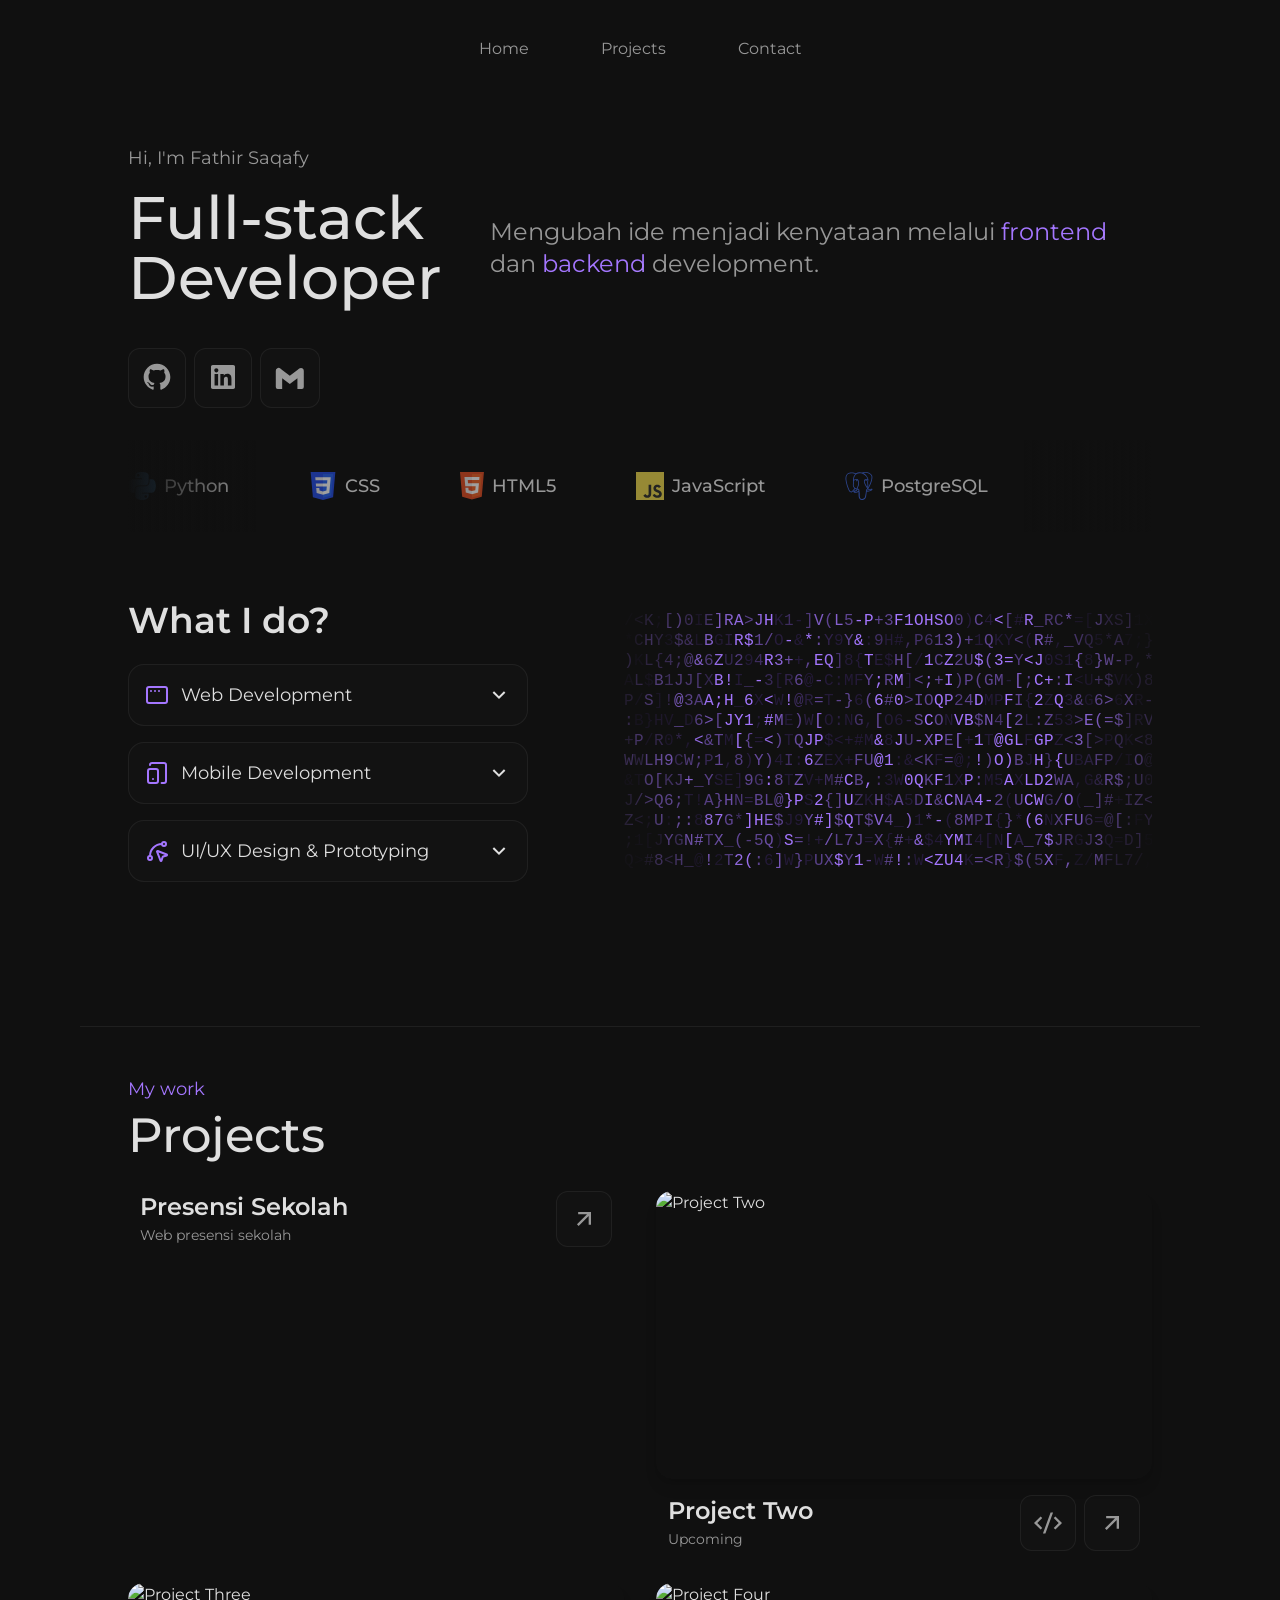
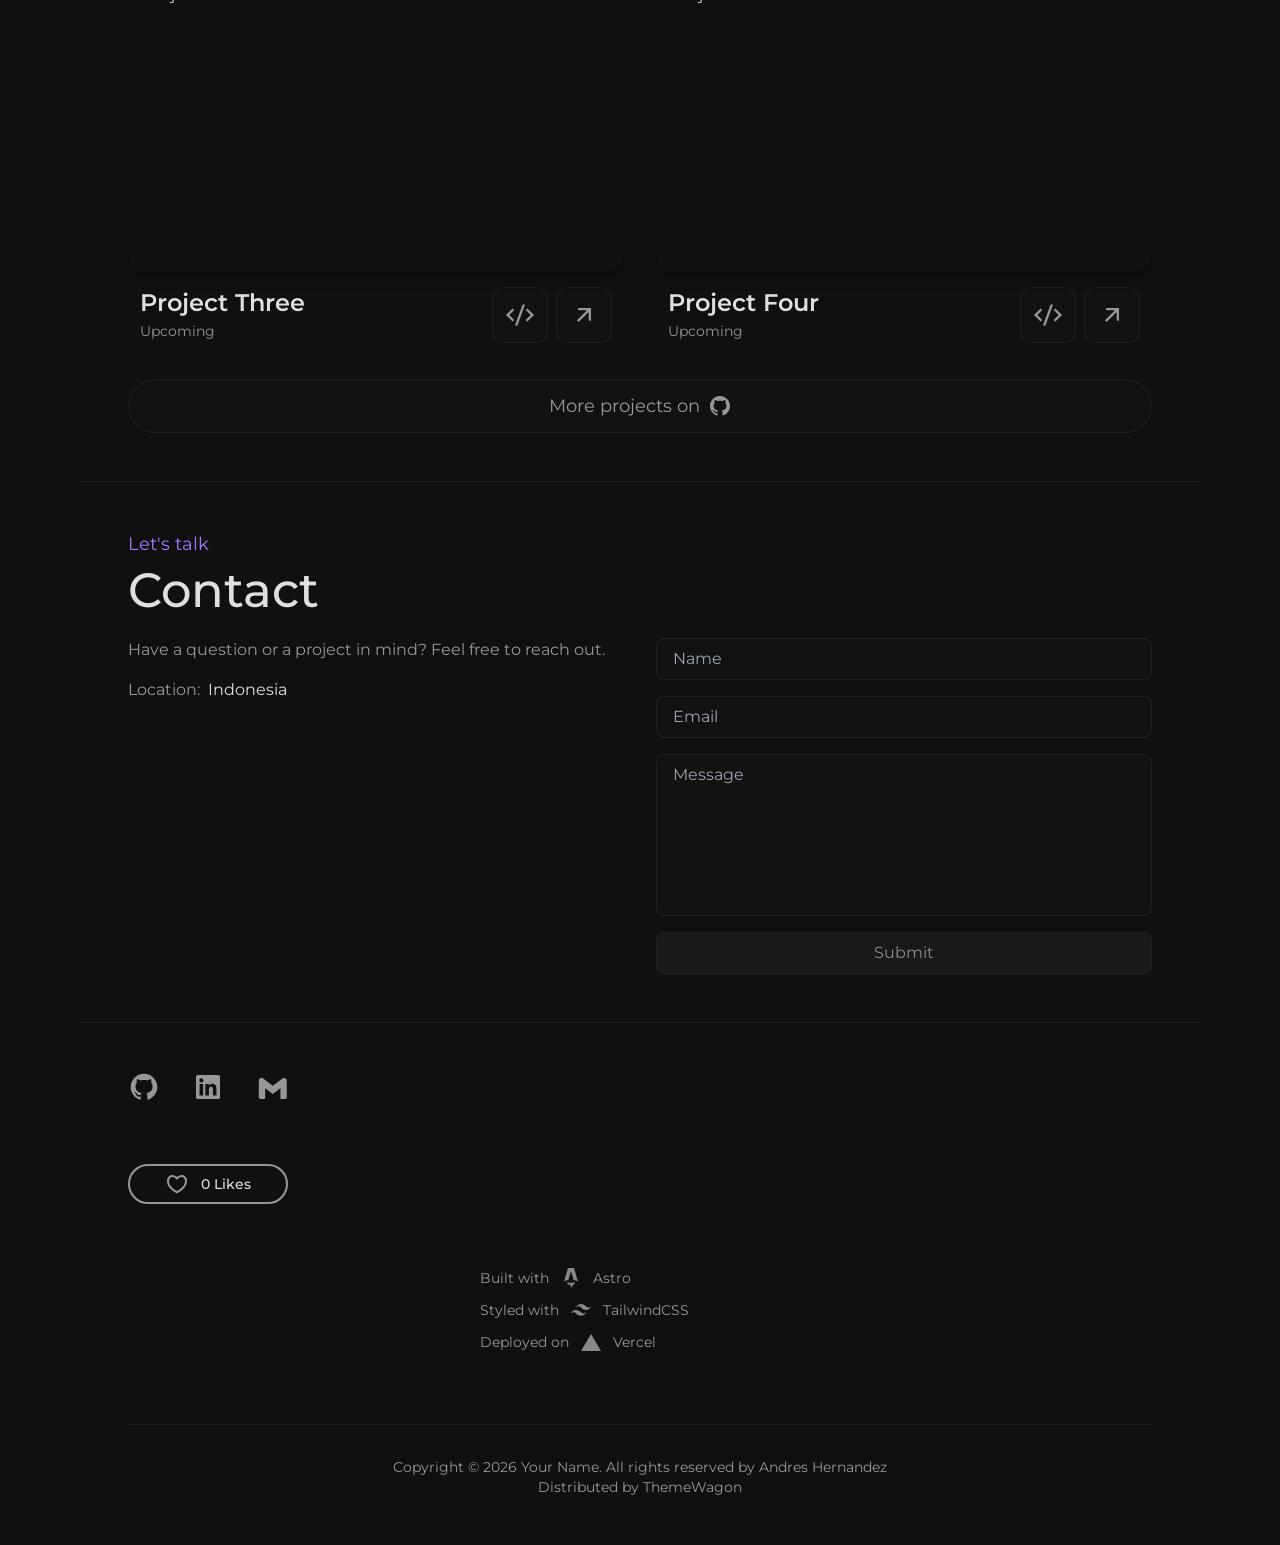
==== commit aa84171a: "Translate homepage wording" ====
--- a/index.html
+++ b/index.html
@@ -86,7 +86,7 @@
           <p class="text-md md:text-2xl text-[var(--white-icon)]">
             Mengubah ide menjadi kenyataan melalui
             <span class="text-[var(--sec)] shiny-sec">frontend</span>
-            and
+            dan
             <span class="text-[var(--sec)] shiny-sec">backend</span>
             development.
           </p>
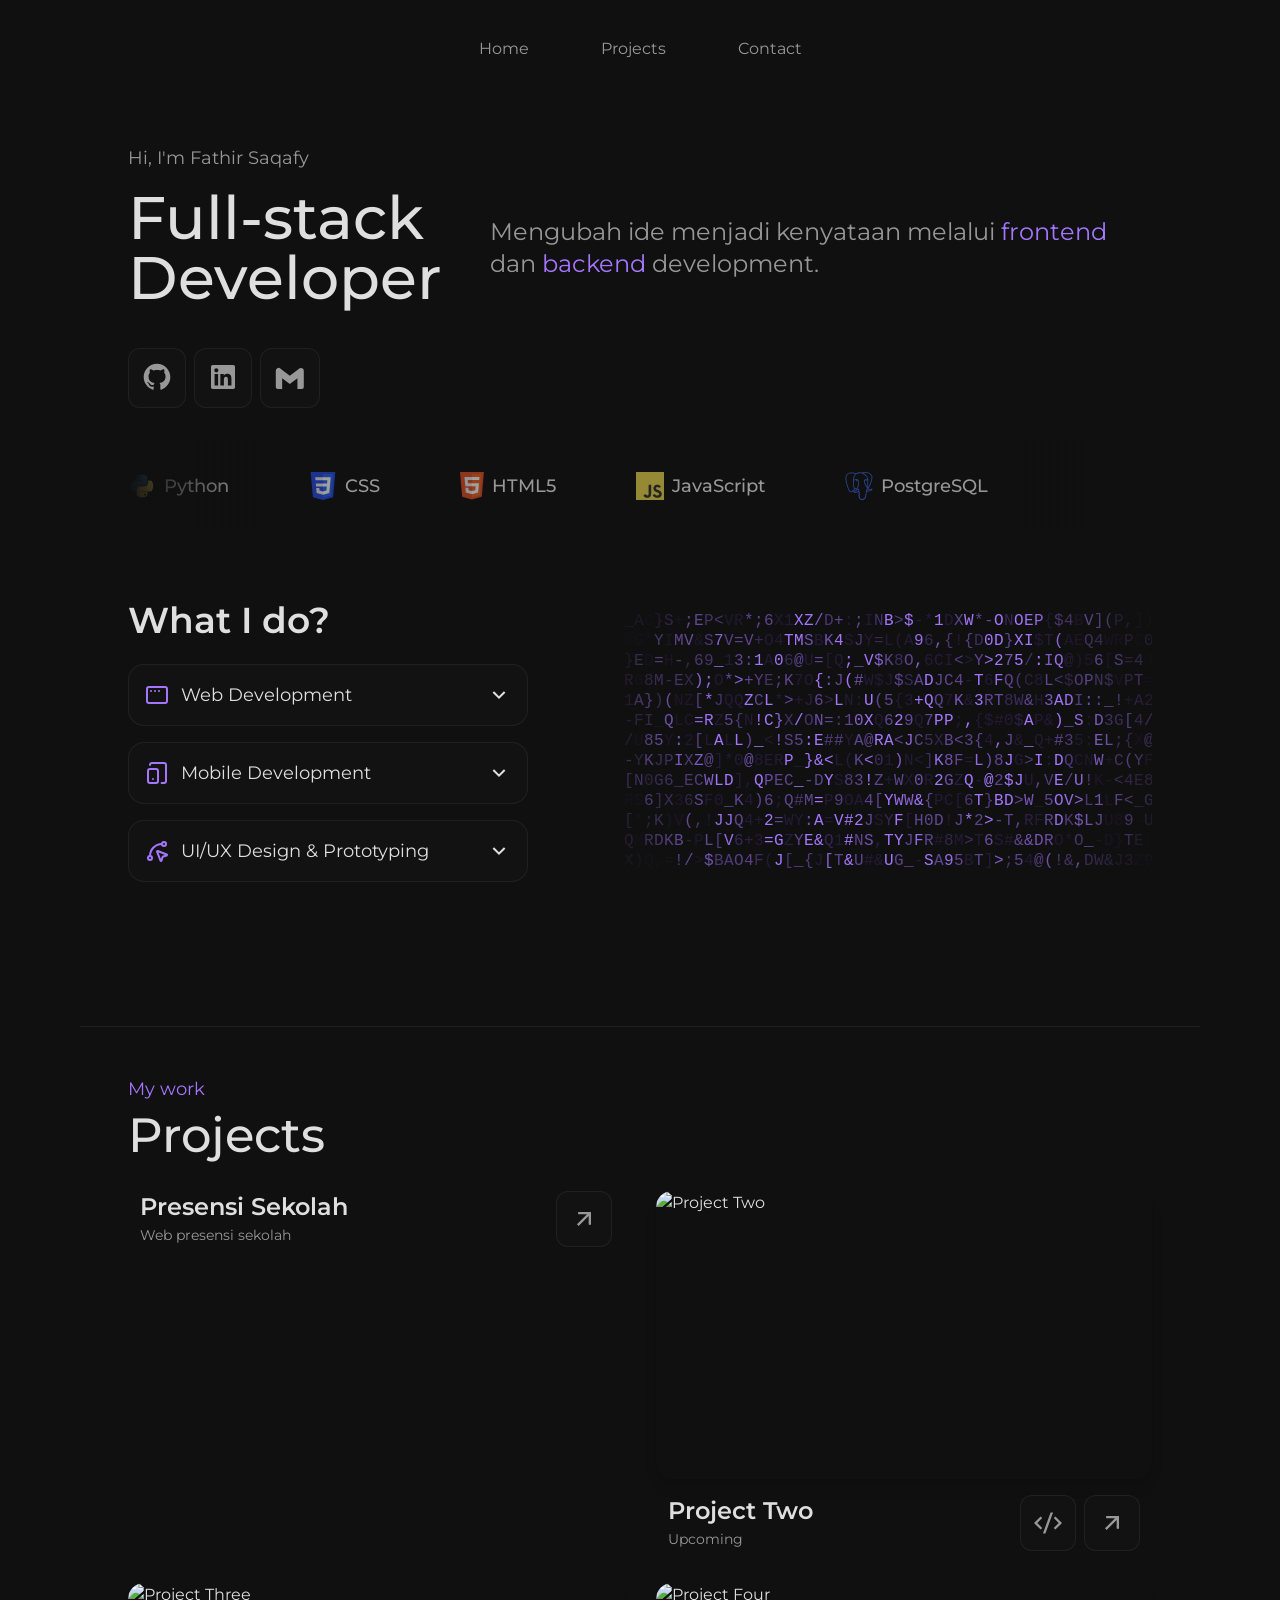
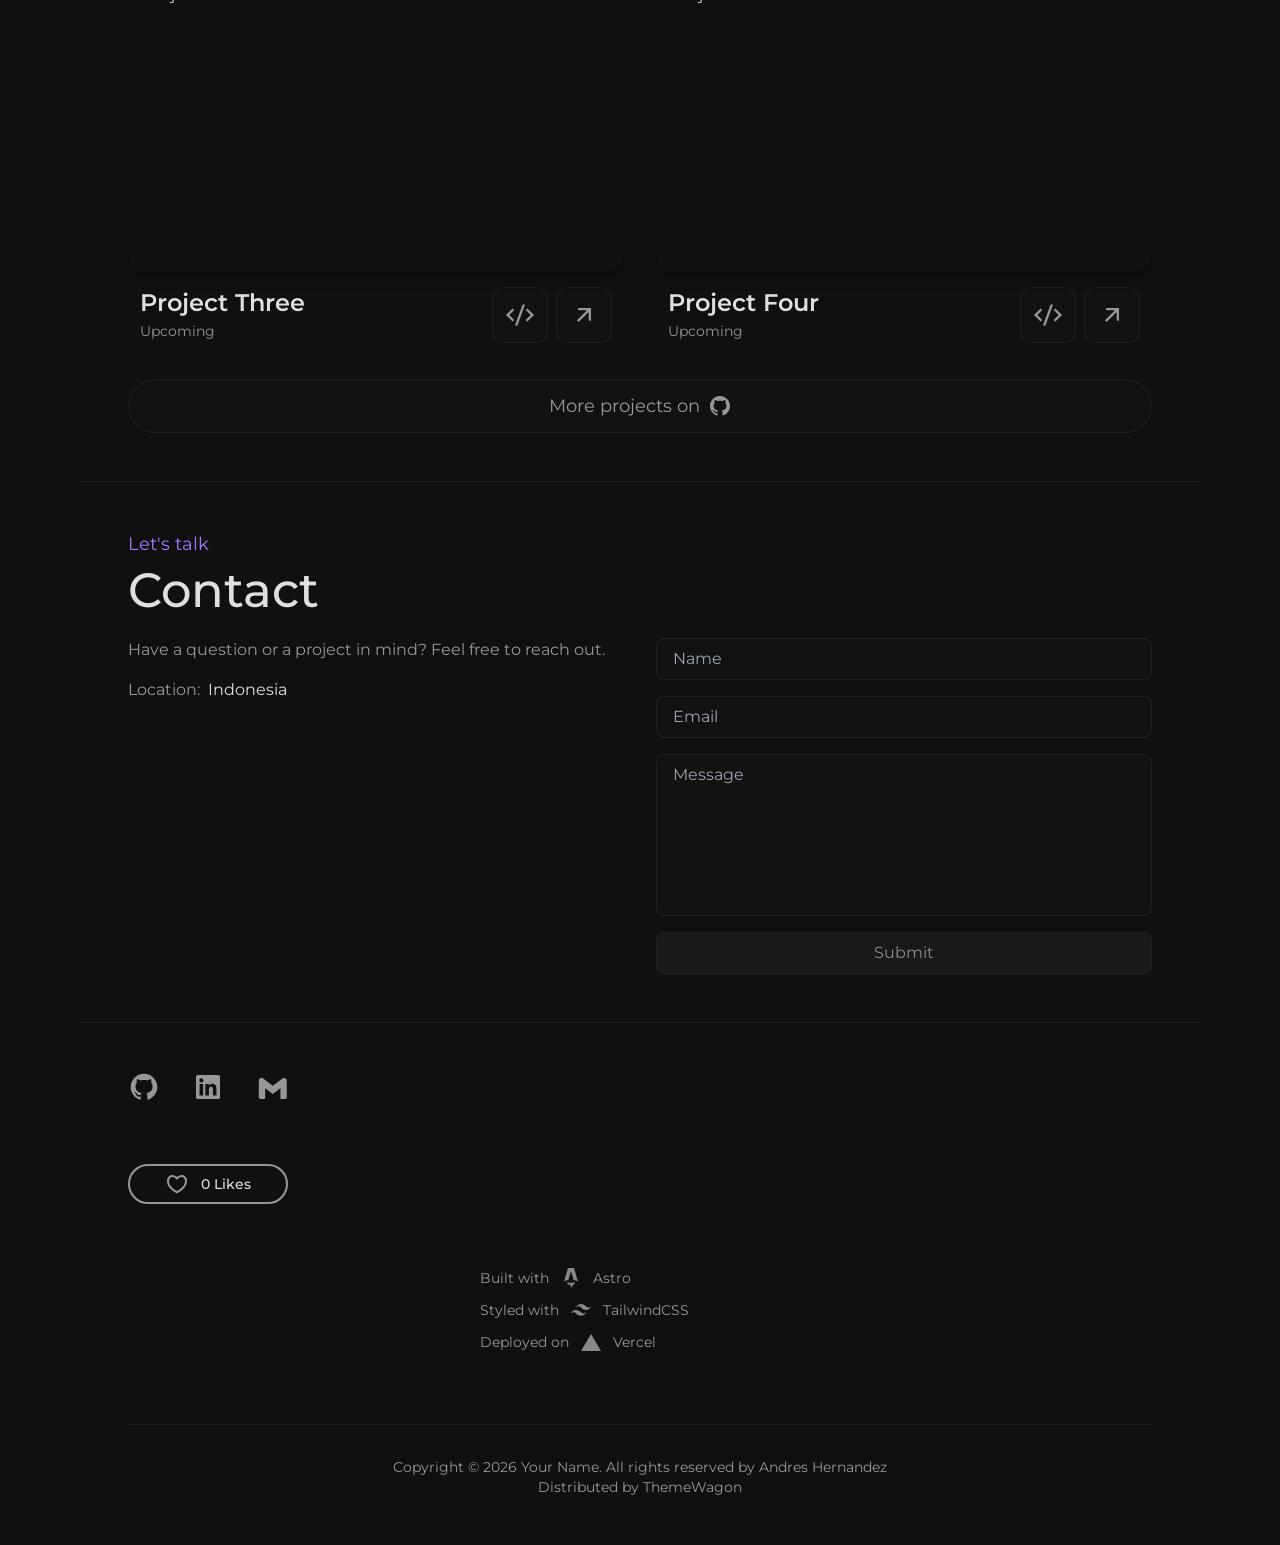
==== commit 25f946fb: "Add alternating Python logo animation Co-authored-by: Copilot <223556219+Copilot@users.noreply.githu" ====
--- a/index.html
+++ b/index.html
@@ -107,7 +107,7 @@
         <div class="pointer-events-none absolute inset-y-0 right-0 w-32 bg-gradient-to-l from-[var(--background)] to-transparent z-20"></div>
         <div id="tech-stack" class="flex animate-scroll w-max will-change-transform">
           <div class="flex items-center gap-2 pr-12 md:pr-20 group transition-all duration-300">
-            <img src="svg/python.svg" alt="Python" class="h-7 w-auto object-contain transition-transform group-hover:scale-110 opacity-60" width="30" height="30" loading="eager" decoding="async" />
+            <img src="svg/python.svg" alt="Python" class="h-7 w-auto object-contain transition-transform group-hover:scale-110" width="30" height="30" loading="eager" decoding="async" />
             <span class="text-lg font-medium text-[var(--white-icon)] whitespace-nowrap">Python</span>
           </div>
           <div class="flex items-center gap-2 pr-12 md:pr-20 group transition-all duration-300">
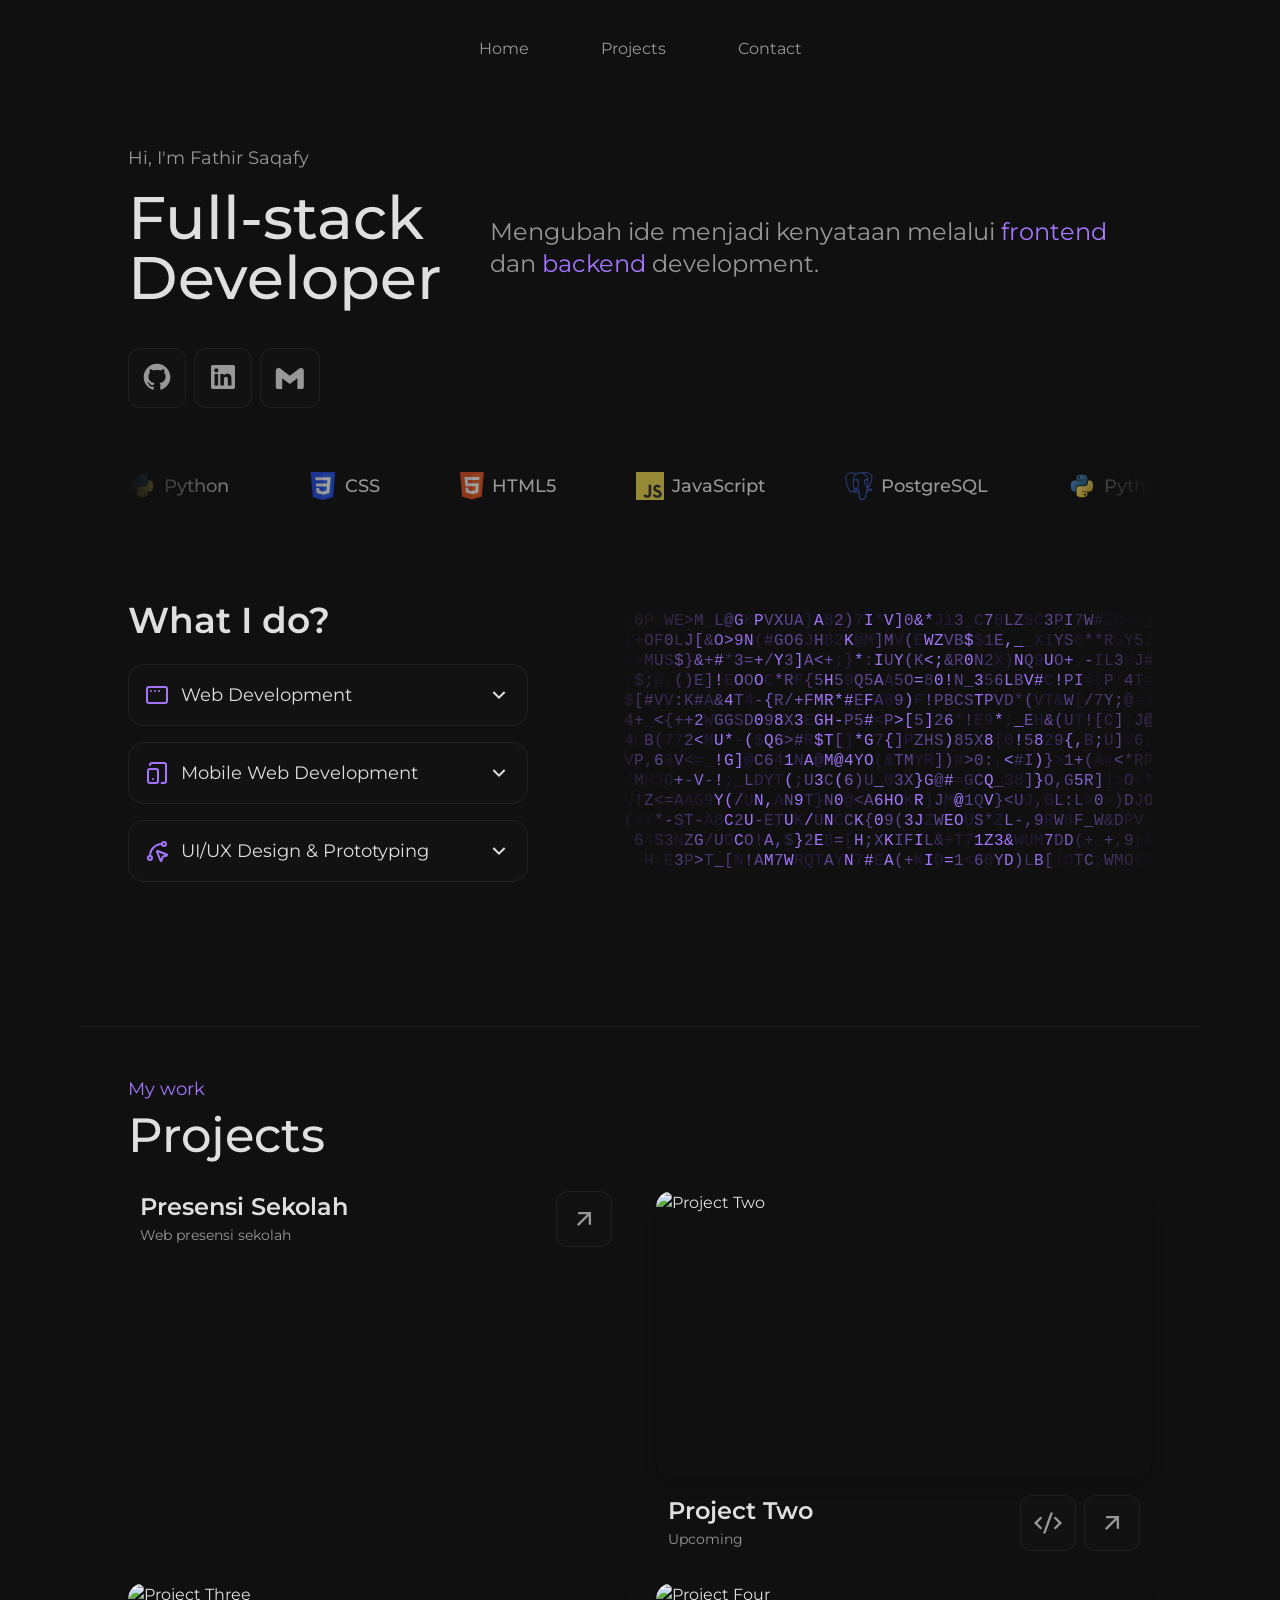
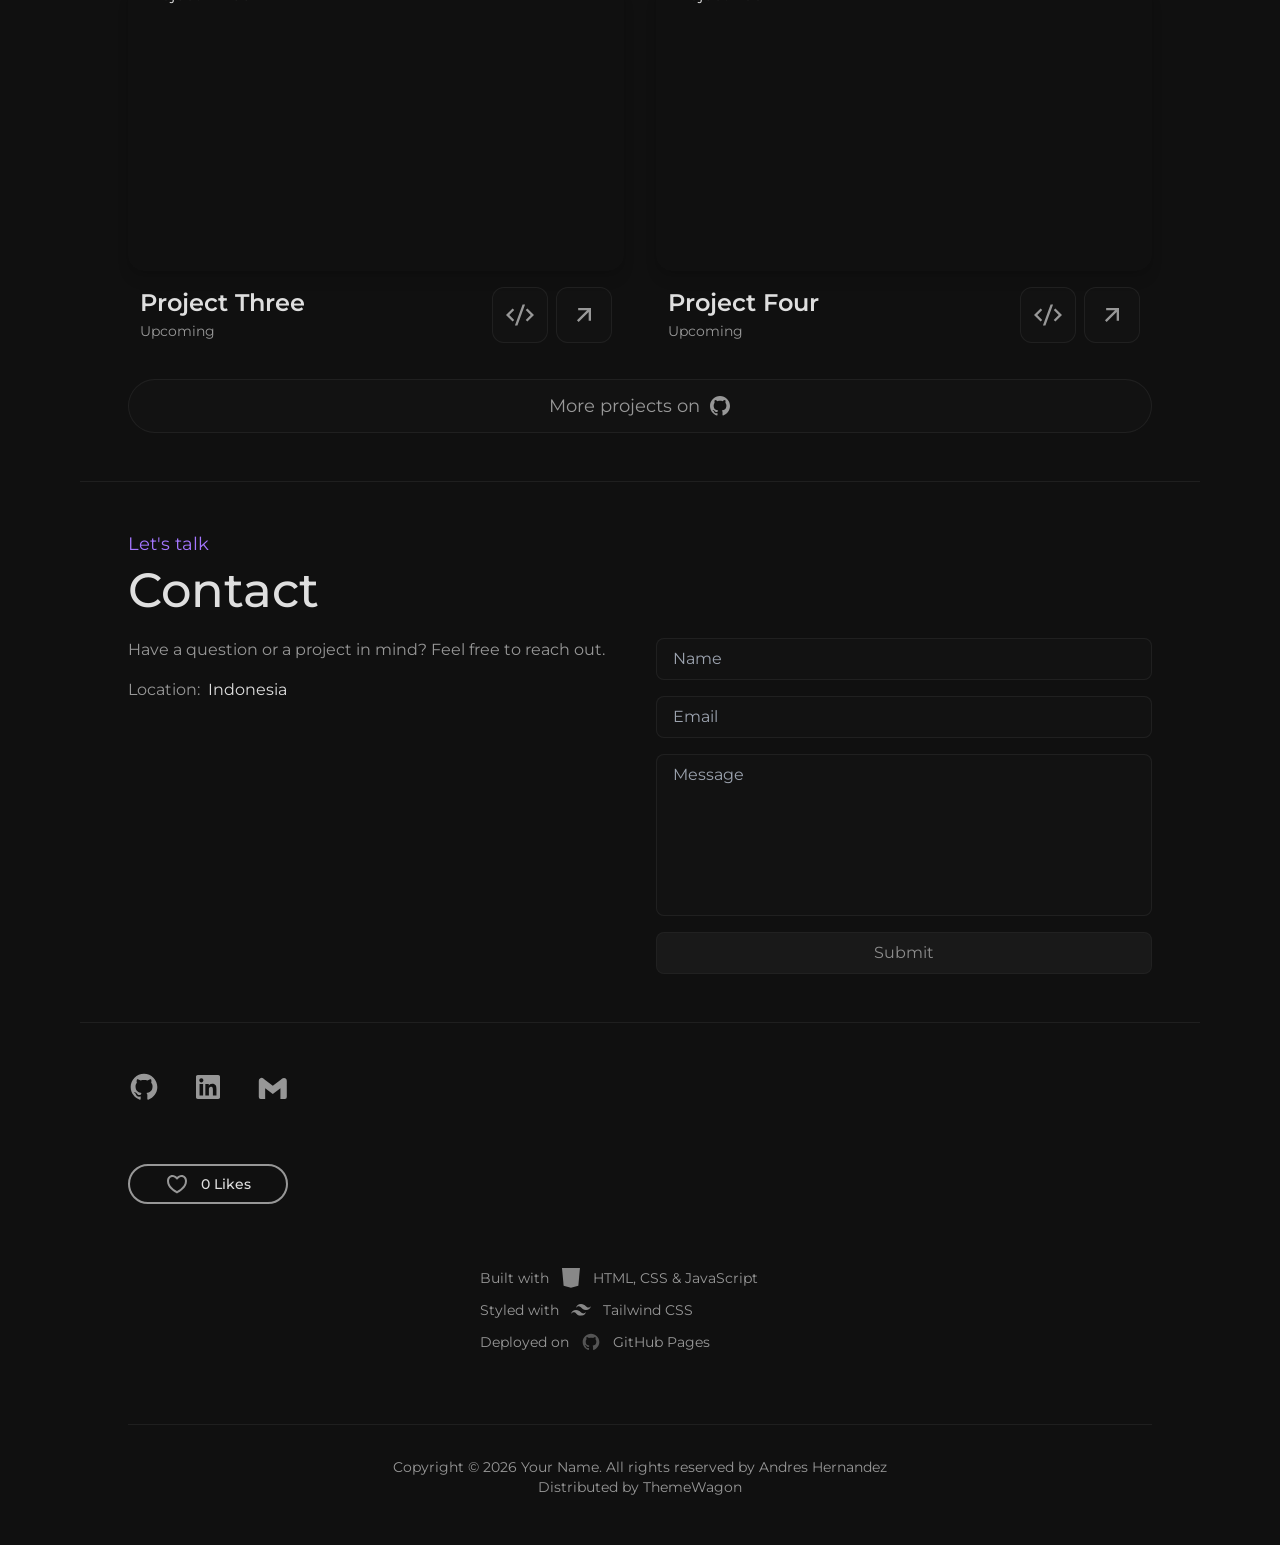
==== commit d2f8ff91: "Update portfolio details Co-authored-by: Copilot <223556219+Copilot@users.noreply.github.com>" ====
--- a/index.html
+++ b/index.html
@@ -148,7 +148,7 @@
             </div>
             <div class="transition-all duration-300 px-4 max-h-0 opacity-0">
               <ul class="space-y-2 text-[var(--white-icon)] text-sm" style="list-style: disc; padding-left: 1rem">
-                  <li>Membangun sistem presensi berbasis web (Fullstack).</li>
+                  <li>Membangun sistem presensi berbasis web (Fullstack/Frontend).</li>
                   <li>Implementasi Responsive Design agar sistem dapat diakses dengan mudah di berbagai perangkat.</li>
                   <li>Website Portfolio.</li>
               </ul>
@@ -161,7 +161,7 @@
               <svg xmlns="http://www.w3.org/2000/svg" width="24" height="24" viewBox="0 0 24 24" fill="none" stroke="currentColor" stroke-width="2" stroke-linecap="round" stroke-linejoin="round" class="text-[var(--sec)]"><rect width="10" height="14" x="3" y="8" rx="2"/><path d="M5 4a2 2 0 0 1 2-2h12a2 2 0 0 1 2 2v16a2 2 0 0 1-2 2h-2.4"/><path d="M8 18h.01"/></svg>
               <div class="flex items-center gap-2 flex-grow justify-between">
                 <div class="min-w-0 max-w-[200px] md:max-w-none overflow-hidden">
-                  <span class="block truncate text-[var(--white)] text-lg">Mobile Development</span>
+                  <span class="block truncate text-[var(--white)] text-lg">Mobile Web Development</span>
                 </div>
                 <svg xmlns="http://www.w3.org/2000/svg" viewBox="0 0 24 24" fill="currentColor" class="w-6 h-6 text-[var(--white)] transform transition-transform flex-shrink-0"><path d="M11.9999 13.1714L16.9497 8.22168L18.3639 9.63589L11.9999 15.9999L5.63599 9.63589L7.0502 8.22168L11.9999 13.1714Z"/></svg>
               </div>
@@ -307,8 +307,8 @@
         </div>
 
         <div>
-          <!-- Ganti YOUR_FORM_ID_HERE dengan ID Formspree milikmu -->
-          <form id="contact-form" action="https://formspree.io/f/YOUR_FORM_ID_HERE" method="POST" class="flex flex-col gap-4">
+          <!-- Form kontak dikirim melalui Formspree. -->
+          <form id="contact-form" action="https://formspree.io/f/xaeojkoo" method="POST" class="flex flex-col gap-4">
             <input type="text" name="from_name" placeholder="Name" required class="px-4 py-2 bg-[#1414149c] text-[var(--white)] border border-[var(--white-icon-tr)] rounded-lg focus:outline-none focus:ring-2 focus:ring-[var(--sec)]" />
             <input type="email" name="reply_to" placeholder="Email" required class="px-4 py-2 bg-[#1414149c] text-[var(--white)] border border-[var(--white-icon-tr)] rounded-lg focus:outline-none focus:ring-2 focus:ring-[var(--sec)]" />
             <textarea name="message" placeholder="Message" rows="6" required class="px-4 py-2 bg-[#1414149c] text-[var(--white)] border border-[var(--white-icon-tr)] rounded-lg focus:outline-none focus:ring-2 focus:ring-[var(--sec)] resize-none"></textarea>
@@ -345,18 +345,18 @@
           <div class="grid grid-cols-1 gap-3 w-full max-w-xs py-6">
           <div class="flex items-center justify-center lg:justify-normal space-x-3">
             <span class="text-[var(--white-icon)] text-sm">Built with</span>
-            <img src="svg/astro.svg" alt="Astro Logo" class="h-5 w-5 object-contain filter brightness-0 invert opacity-50" loading="lazy" />
-            <span class="text-[var(--white-icon)] text-sm">Astro</span>
+            <img src="svg/HTML5.svg" alt="HTML5 Logo" class="h-5 w-5 object-contain filter brightness-0 invert opacity-50" loading="lazy" />
+            <span class="text-[var(--white-icon)] text-sm">HTML, CSS &amp; JavaScript</span>
           </div>
           <div class="flex items-center justify-center lg:justify-normal space-x-3">
             <span class="text-[var(--white-icon)] text-sm">Styled with</span>
             <img src="svg/tailwindcss.svg" alt="TailwindCSS Logo" class="h-5 w-5 object-contain filter brightness-0 invert opacity-50" loading="lazy" />
-            <span class="text-[var(--white-icon)] text-sm">TailwindCSS</span>
+            <span class="text-[var(--white-icon)] text-sm">Tailwind CSS</span>
           </div>
           <div class="flex items-center justify-center lg:justify-normal space-x-3">
             <span class="text-[var(--white-icon)] text-sm">Deployed on</span>
-            <img src="svg/vercel.svg" alt="Vercel Logo" class="h-5 w-5 object-contain filter brightness-0 invert opacity-50" loading="lazy" />
-            <span class="text-[var(--white-icon)] text-sm">Vercel</span>
+            <svg xmlns="http://www.w3.org/2000/svg" viewBox="0 0 24 24" fill="currentColor" class="h-5 w-5 text-[var(--white-icon)] opacity-50" aria-hidden="true"><path d="M12.001 2C6.47598 2 2.00098 6.475 2.00098 12C2.00098 16.425 4.86348 20.1625 8.83848 21.4875C9.33848 21.575 9.52598 21.275 9.52598 21.0125C9.52598 20.775 9.51348 19.9875 9.51348 19.15C7.00098 19.6125 6.35098 18.5375 6.15098 17.975C6.03848 17.6875 5.55098 16.8 5.12598 16.5625C4.77598 16.375 4.27598 15.9125 5.11348 15.9C5.90098 15.8875 6.46348 16.625 6.65098 16.925C7.55098 18.4375 8.98848 18.0125 9.56348 17.75C9.65098 17.1 9.91348 16.6625 10.201 16.4125C7.97598 16.1625 5.65098 15.3 5.65098 11.475C5.65098 10.3875 6.03848 9.4875 6.67598 8.7875C6.57598 8.5375 6.22598 7.5125 6.77598 6.1375C6.77598 6.1375 7.61348 5.875 9.52598 7.1625C10.326 6.9375 11.176 6.825 12.026 6.825C12.876 6.825 13.726 6.9375 14.526 7.1625C16.4385 5.8625 17.276 6.1375 17.276 6.1375C17.826 7.5125 17.476 8.5375 17.376 8.7875C18.0135 9.4875 18.401 10.375 18.401 11.475C18.401 15.3125 16.0635 16.1625 13.8385 16.4125C14.201 16.725 14.5135 17.325 14.5135 18.2625C14.5135 19.6 14.501 20.675 14.501 21.0125C14.501 21.275 14.6885 21.5875 15.1885 21.4875C19.259 20.1133 21.9999 16.2963 22.001 12C22.001 6.475 17.526 2 12.001 2Z"/></svg>
+            <span class="text-[var(--white-icon)] text-sm">GitHub Pages</span>
           </div>
           </div>
         </div>
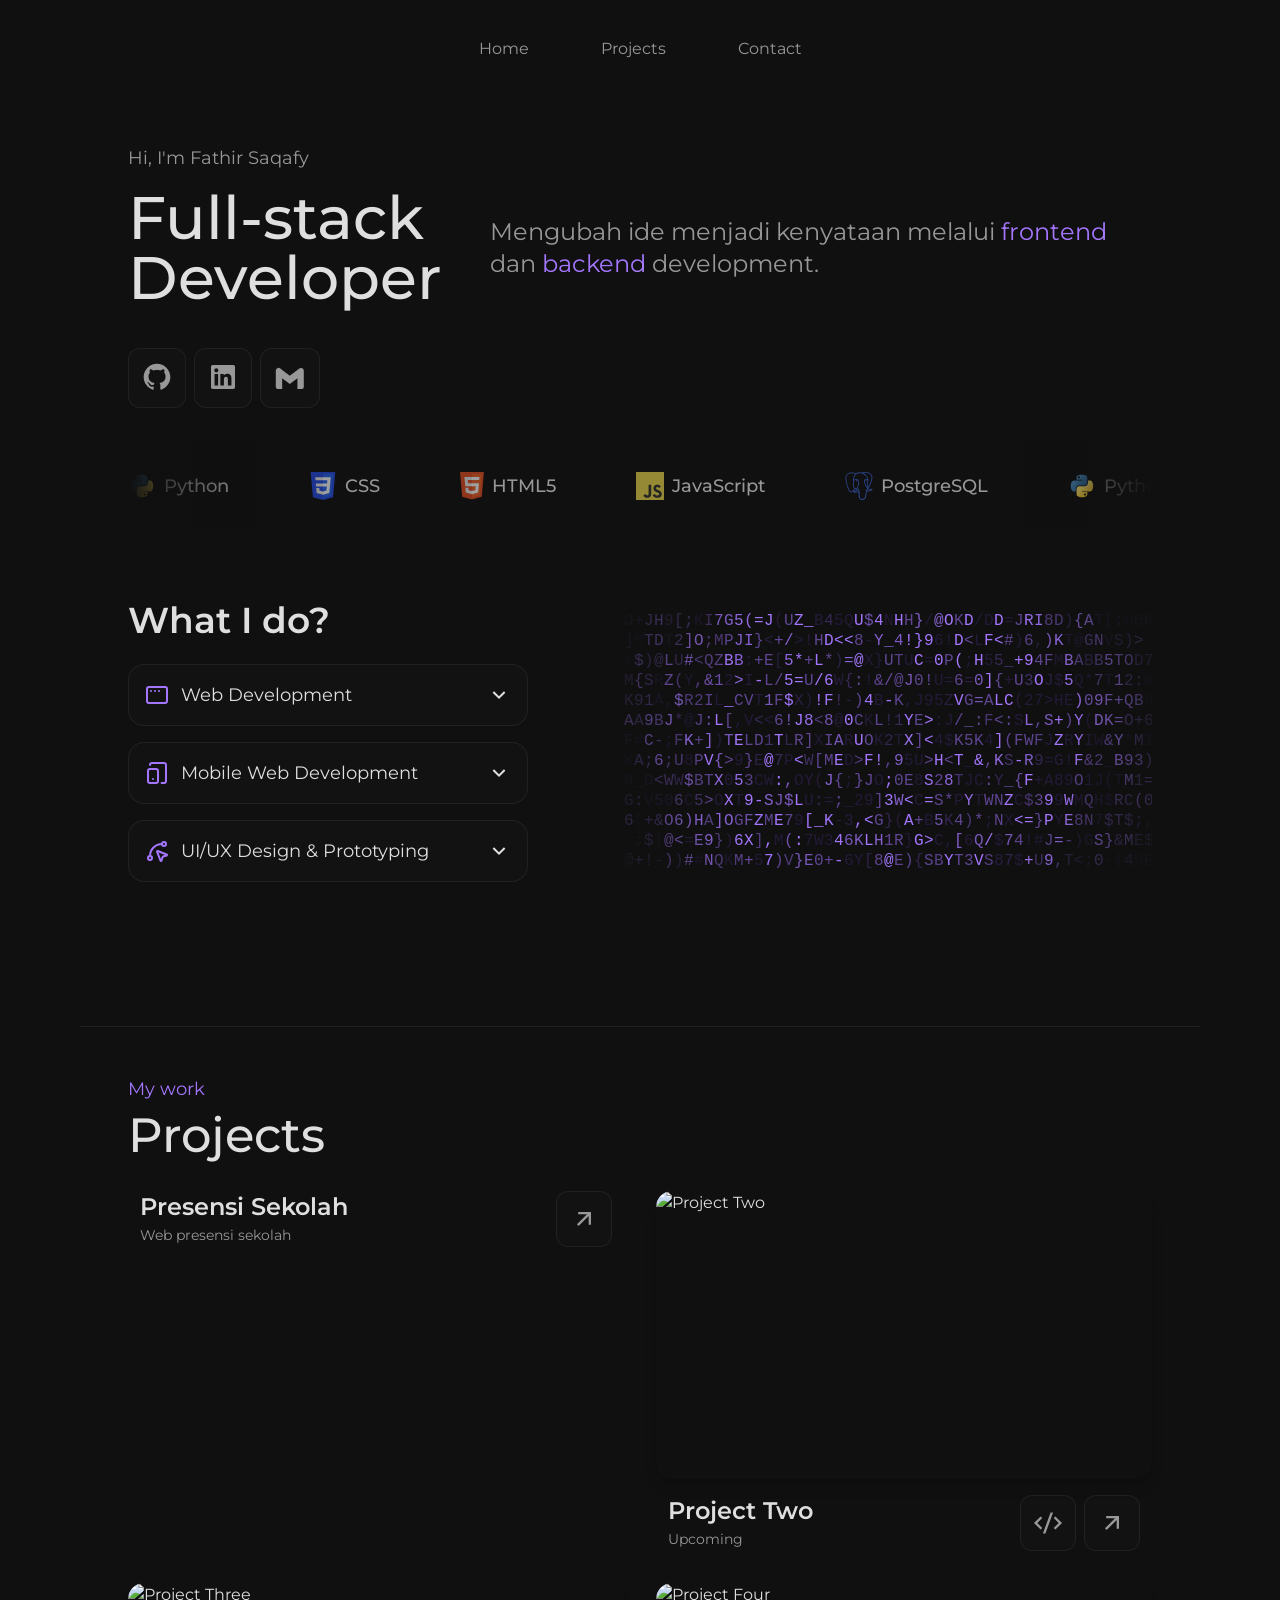
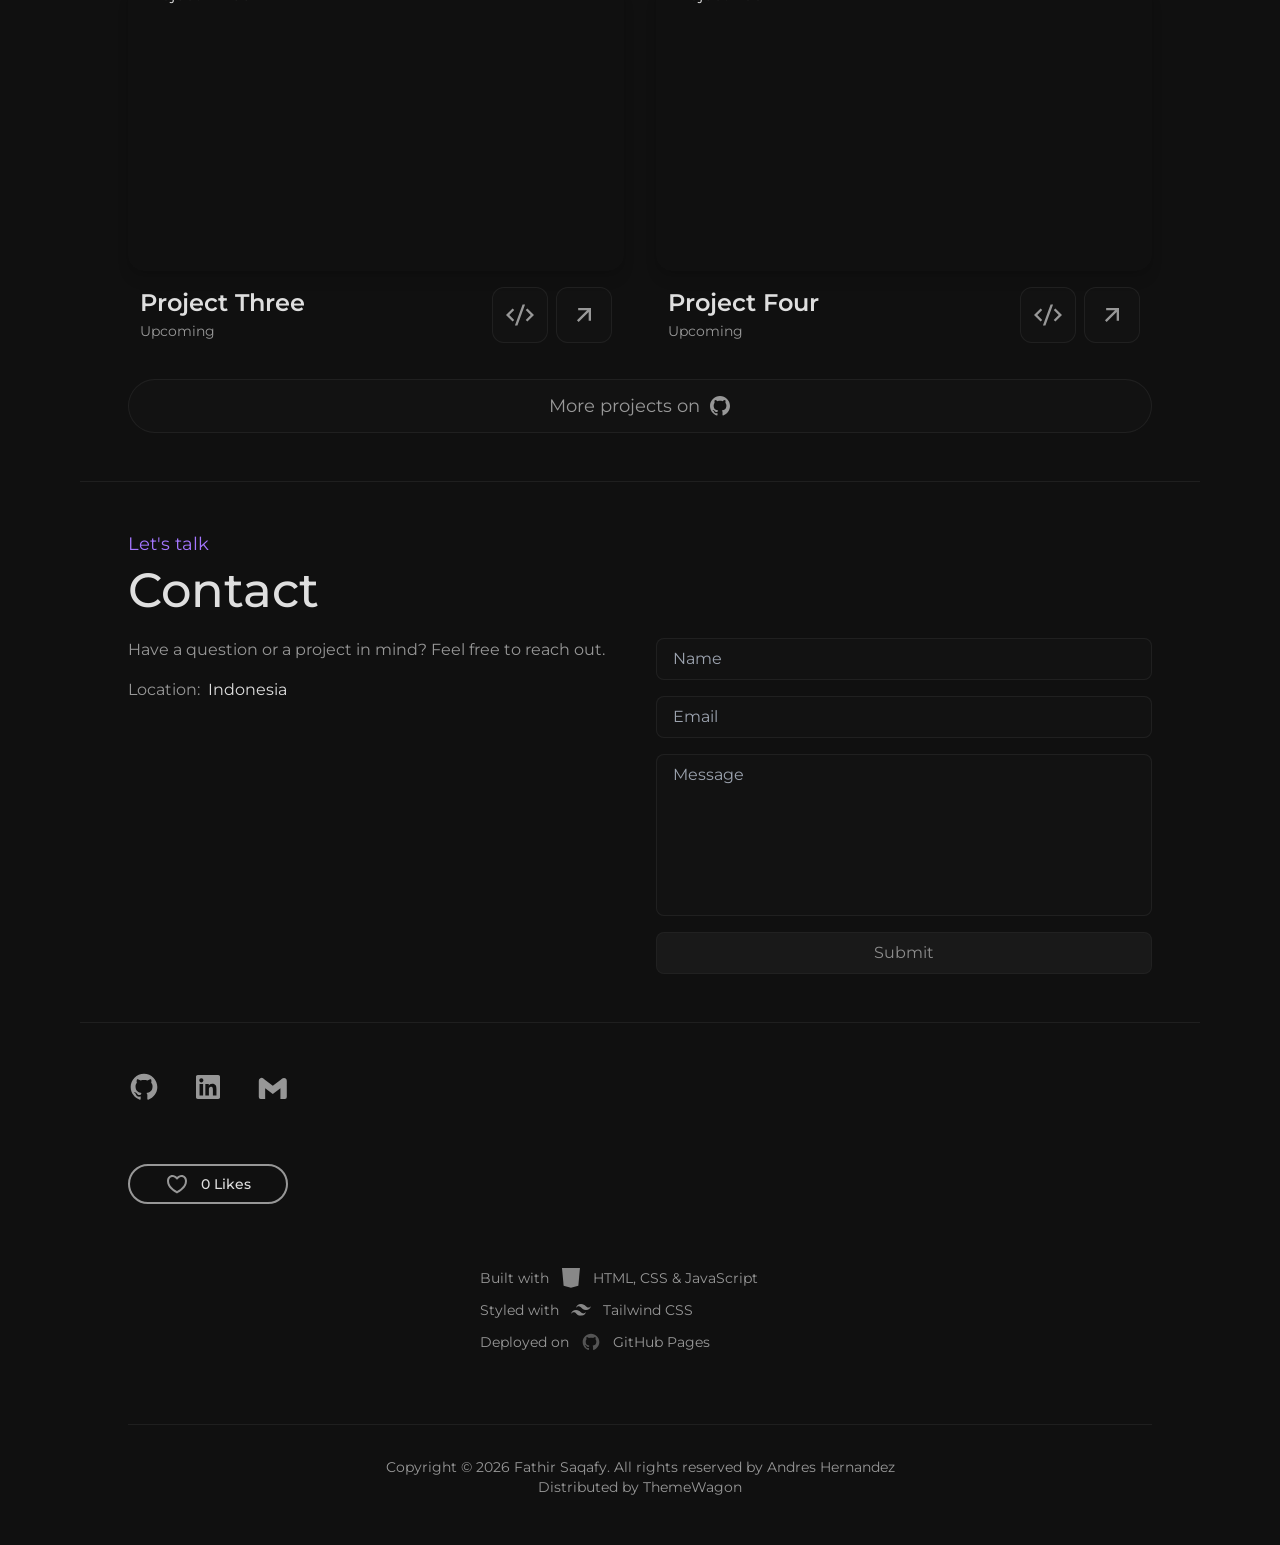
==== commit b82382a8: "Personalize portfolio copyright Co-authored-by: Copilot <223556219+Copilot@users.noreply.github.com>" ====
--- a/index.html
+++ b/index.html
@@ -367,7 +367,7 @@
         <p class="text-center text-sm text-[var(--white-icon)] space-y-2">
           <!-- If you are using this template, by MIT License you can't remove the copyright notice -->
           <span class="block sm:inline">
-            Copyright © 2026 Your Name. All rights reserved by
+            Copyright © 2026 Fathir Saqafy. All rights reserved by
             <a target="_blank" class="text-[var(--white-icon)] hover:text-[var(--white)] transition duration-300 ease-in-out" href="https://github.com/Gothsec">Andres Hernandez</a>
             <br />
             Distributed by
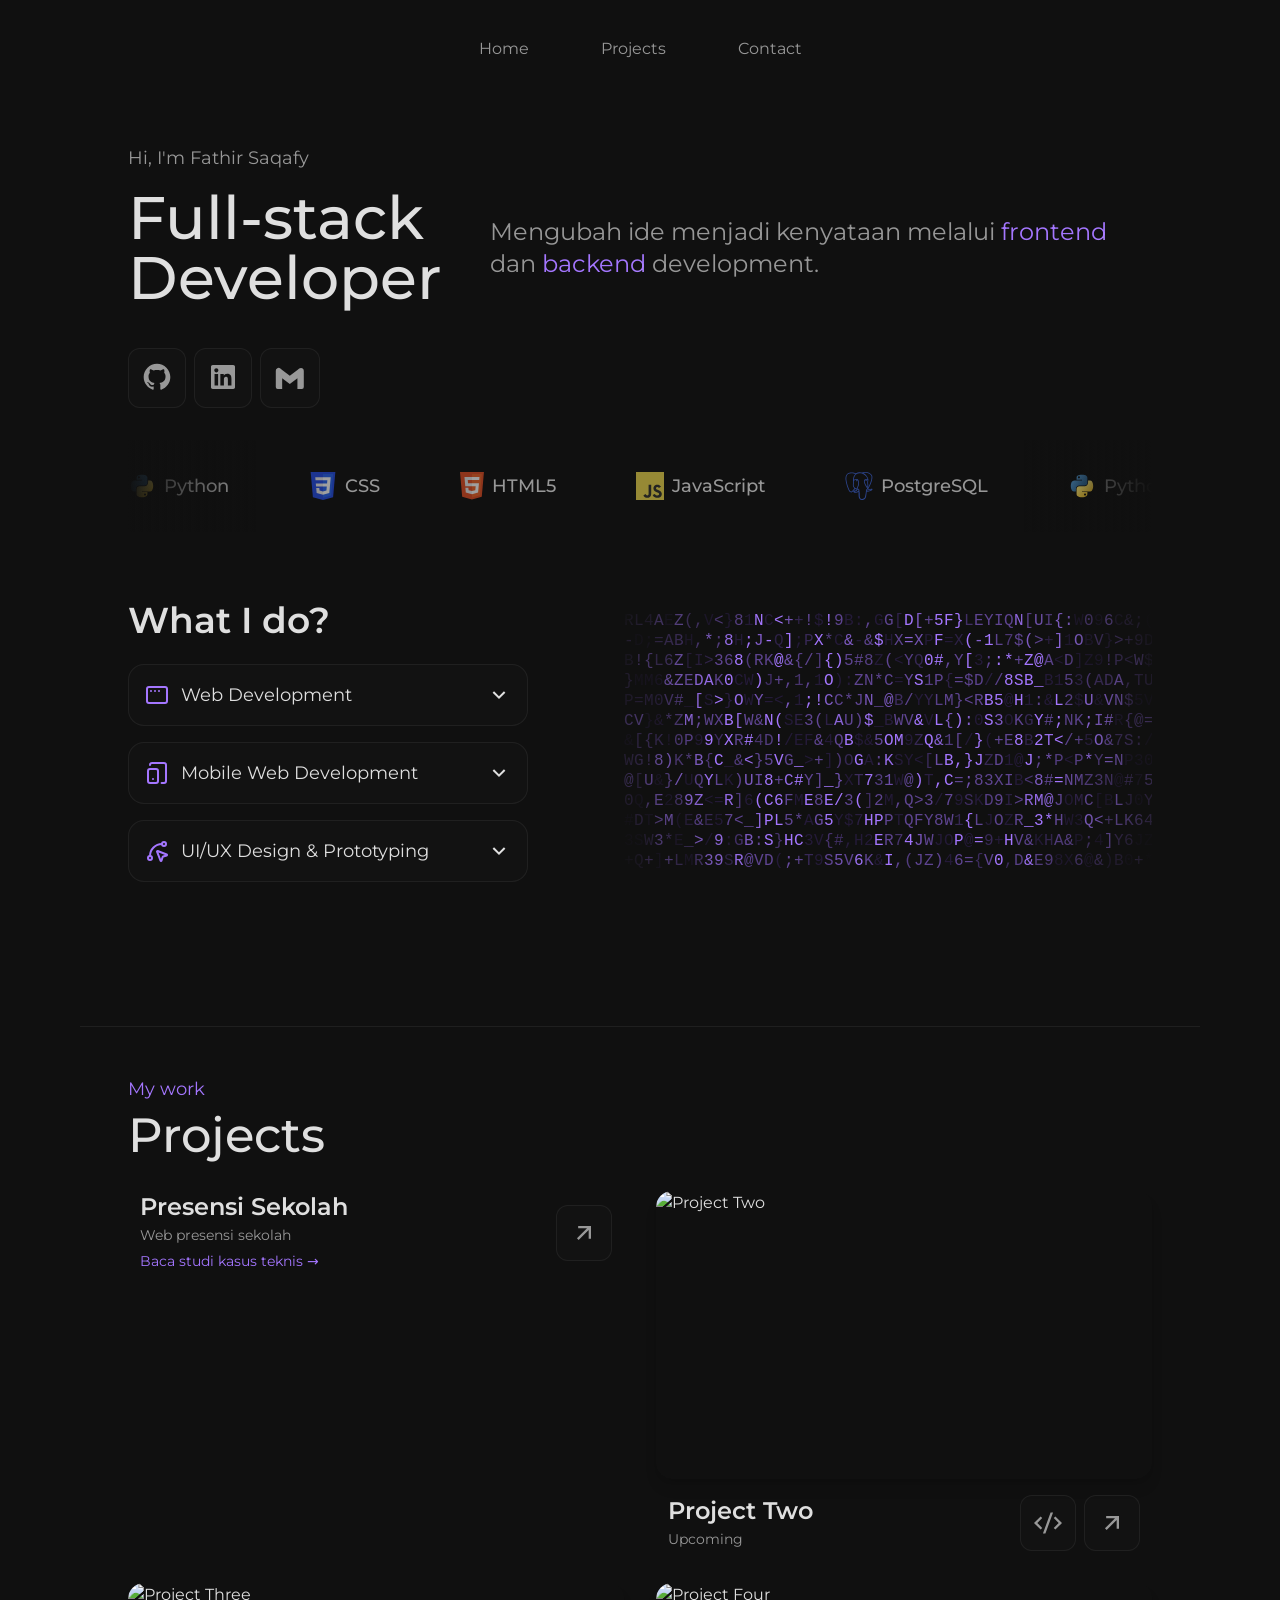
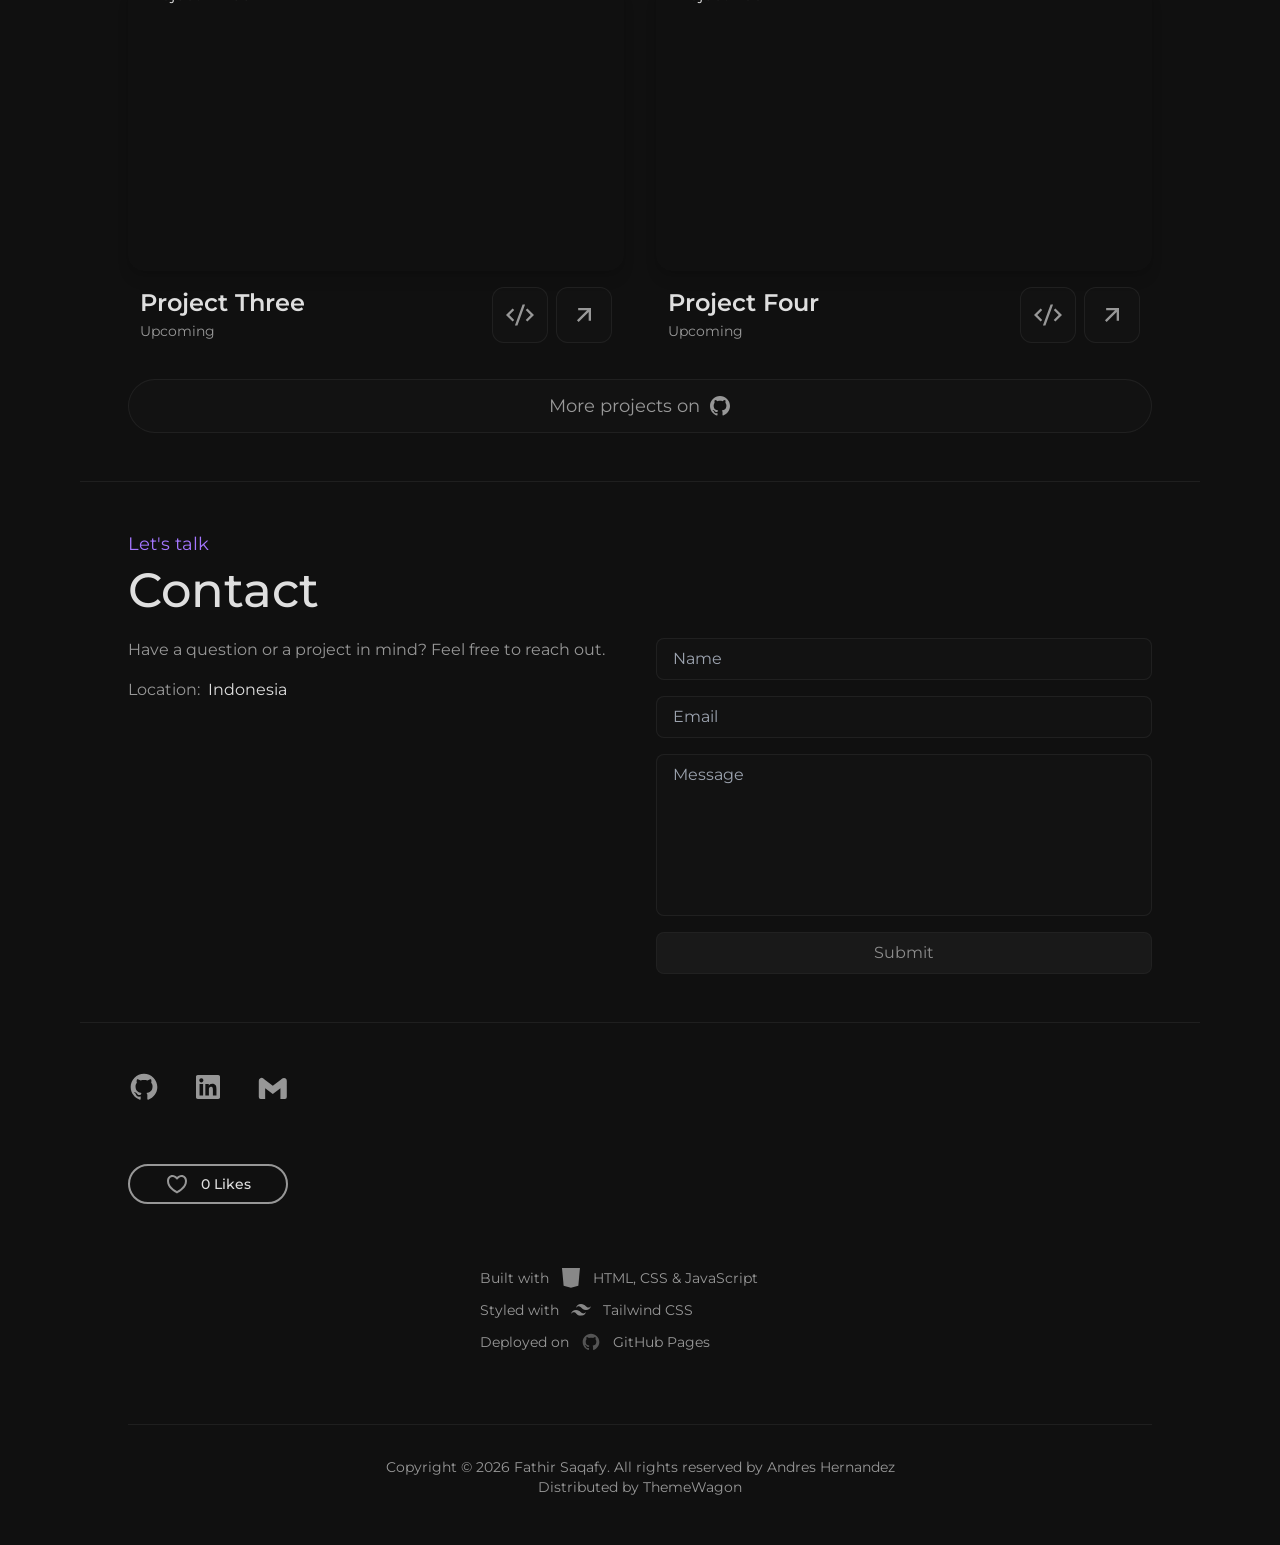
==== commit e4150fba: "Add presensi project case study Co-authored-by: Copilot <223556219+Copilot@users.noreply.github.com>" ====
--- a/index.html
+++ b/index.html
@@ -224,6 +224,7 @@
                 <a href="https://presensi-sma.vercel.app/" target="_blank" rel="noopener noreferrer" class="hover:text-[var(--white)]">Presensi Sekolah</a>
               </h4>
               <span class="py-1 text-sm text-[var(--white-icon)]">Web presensi sekolah</span>
+              <a href="presensi.html" class="block py-1 text-sm text-[var(--sec)]">Baca studi kasus teknis →</a>
             </div>
             <a target="_blank" rel="noopener noreferrer" href="https://presensi-sma.vercel.app/" aria-label="Buka aplikasi Presensi Sekolah" class="size-14 flex justify-center items-center text-[var(--white-icon)] hover:text-white transition duration-300 ease-in-out border border-1 border-[var(--white-icon-tr)] p-3 rounded-xl bg-[#1414149c] hover:bg-[var(--white-icon-tr)]"><svg xmlns="http://www.w3.org/2000/svg" viewBox="0 0 24 24" fill="currentColor" class="size-7"><path d="M16.0037 9.41421L7.39712 18.0208L5.98291 16.6066L14.5895 8H7.00373V6H18.0037V17H16.0037V9.41421Z"/></svg></a>
           </div>
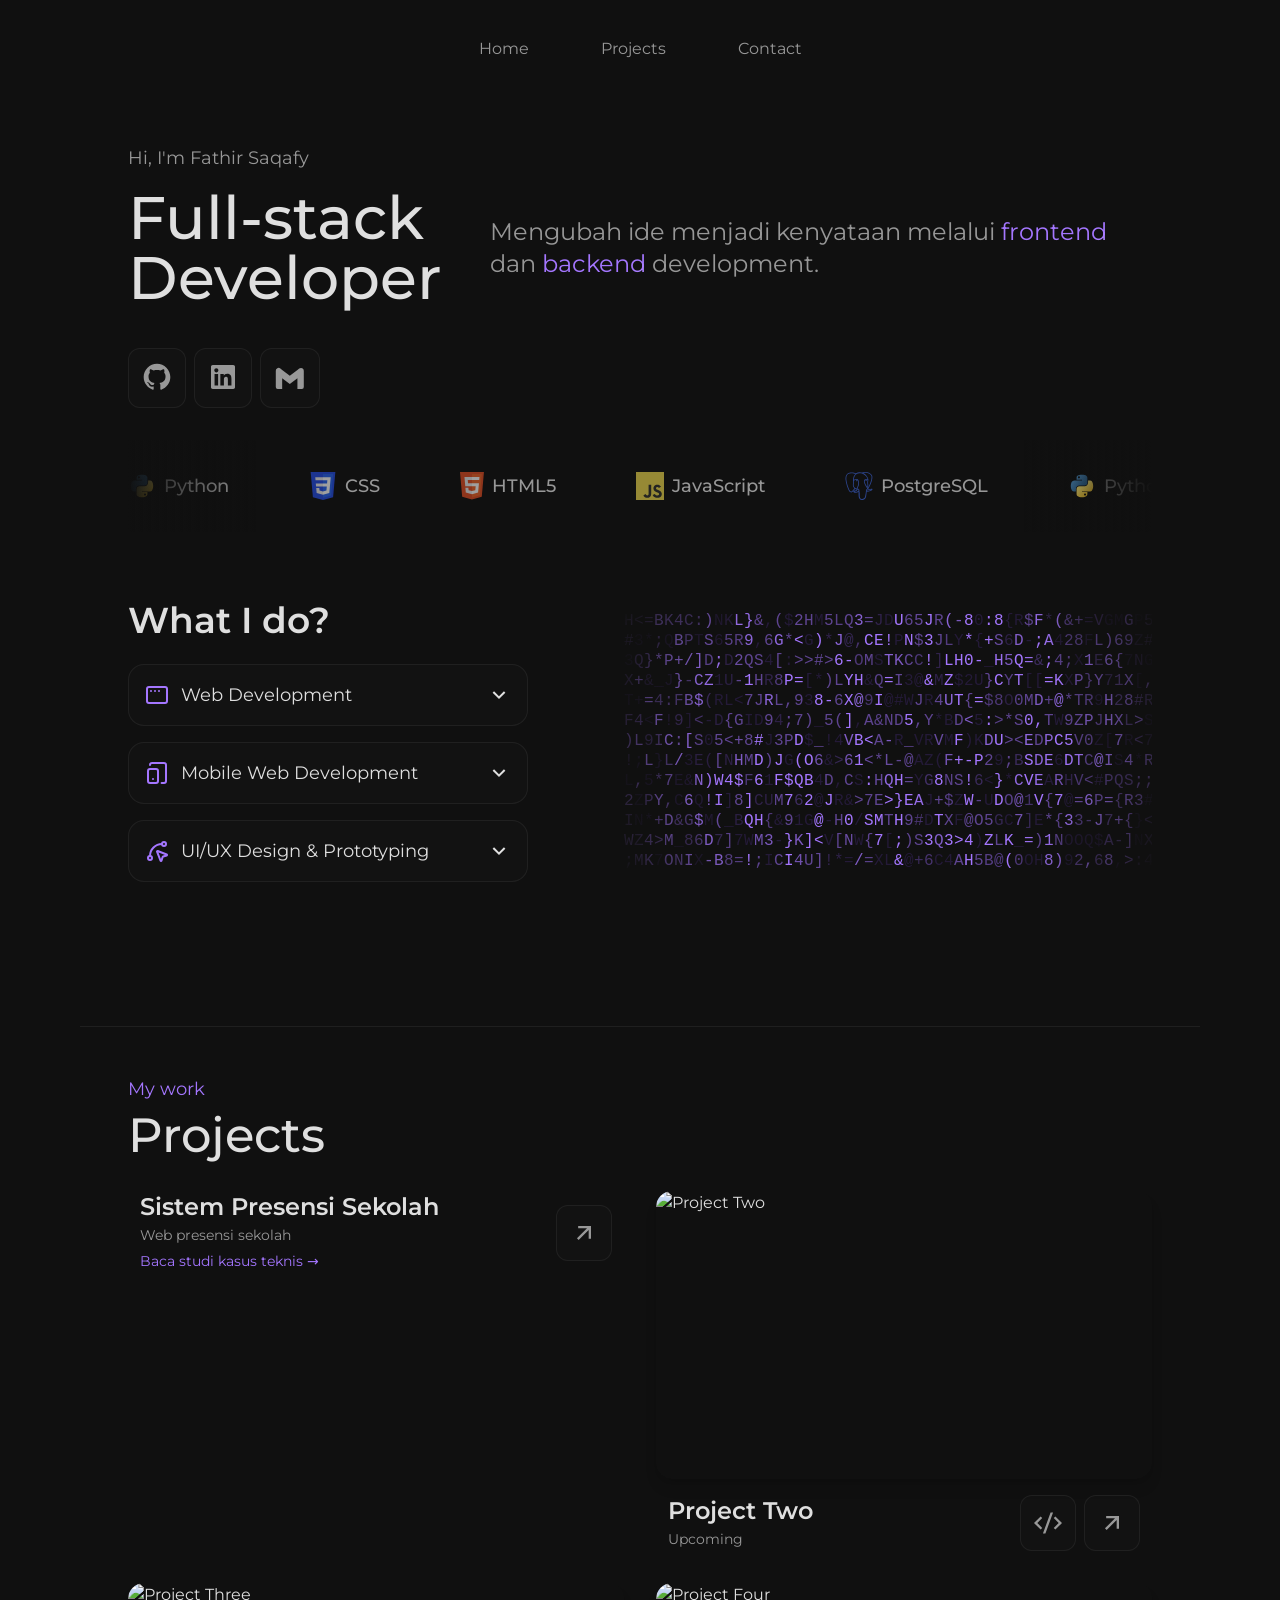
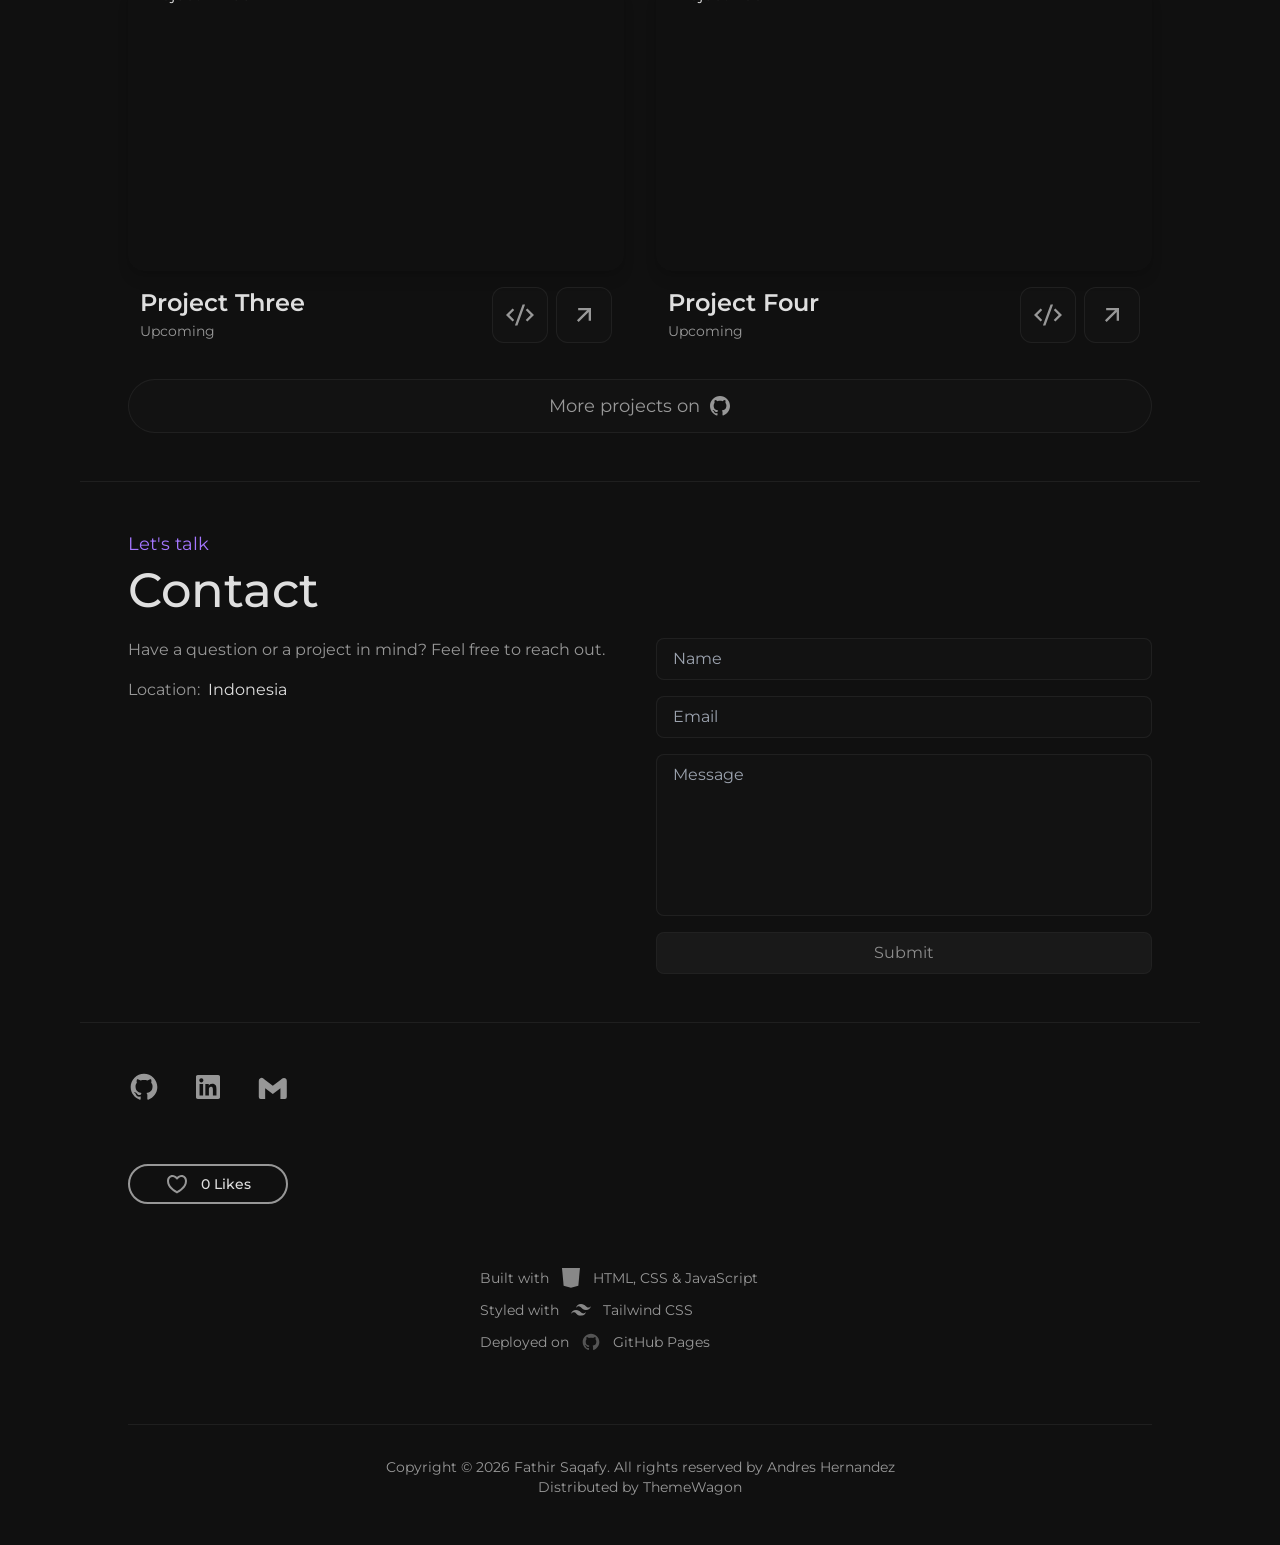
==== commit c04a8175: "Clarify school attendance project title Co-authored-by: Copilot <223556219+Copilot@users.noreply.git" ====
--- a/index.html
+++ b/index.html
@@ -221,7 +221,7 @@
           <div class="flex items-center px-3">
             <div class="flex-grow">
               <h4 class="text-2xl font-semibold">
-                <a href="https://presensi-sma.vercel.app/" target="_blank" rel="noopener noreferrer" class="hover:text-[var(--white)]">Presensi Sekolah</a>
+                <a href="https://presensi-sma.vercel.app/" target="_blank" rel="noopener noreferrer" class="hover:text-[var(--white)]">Sistem Presensi Sekolah</a>
               </h4>
               <span class="py-1 text-sm text-[var(--white-icon)]">Web presensi sekolah</span>
               <a href="presensi.html" class="block py-1 text-sm text-[var(--sec)]">Baca studi kasus teknis →</a>
